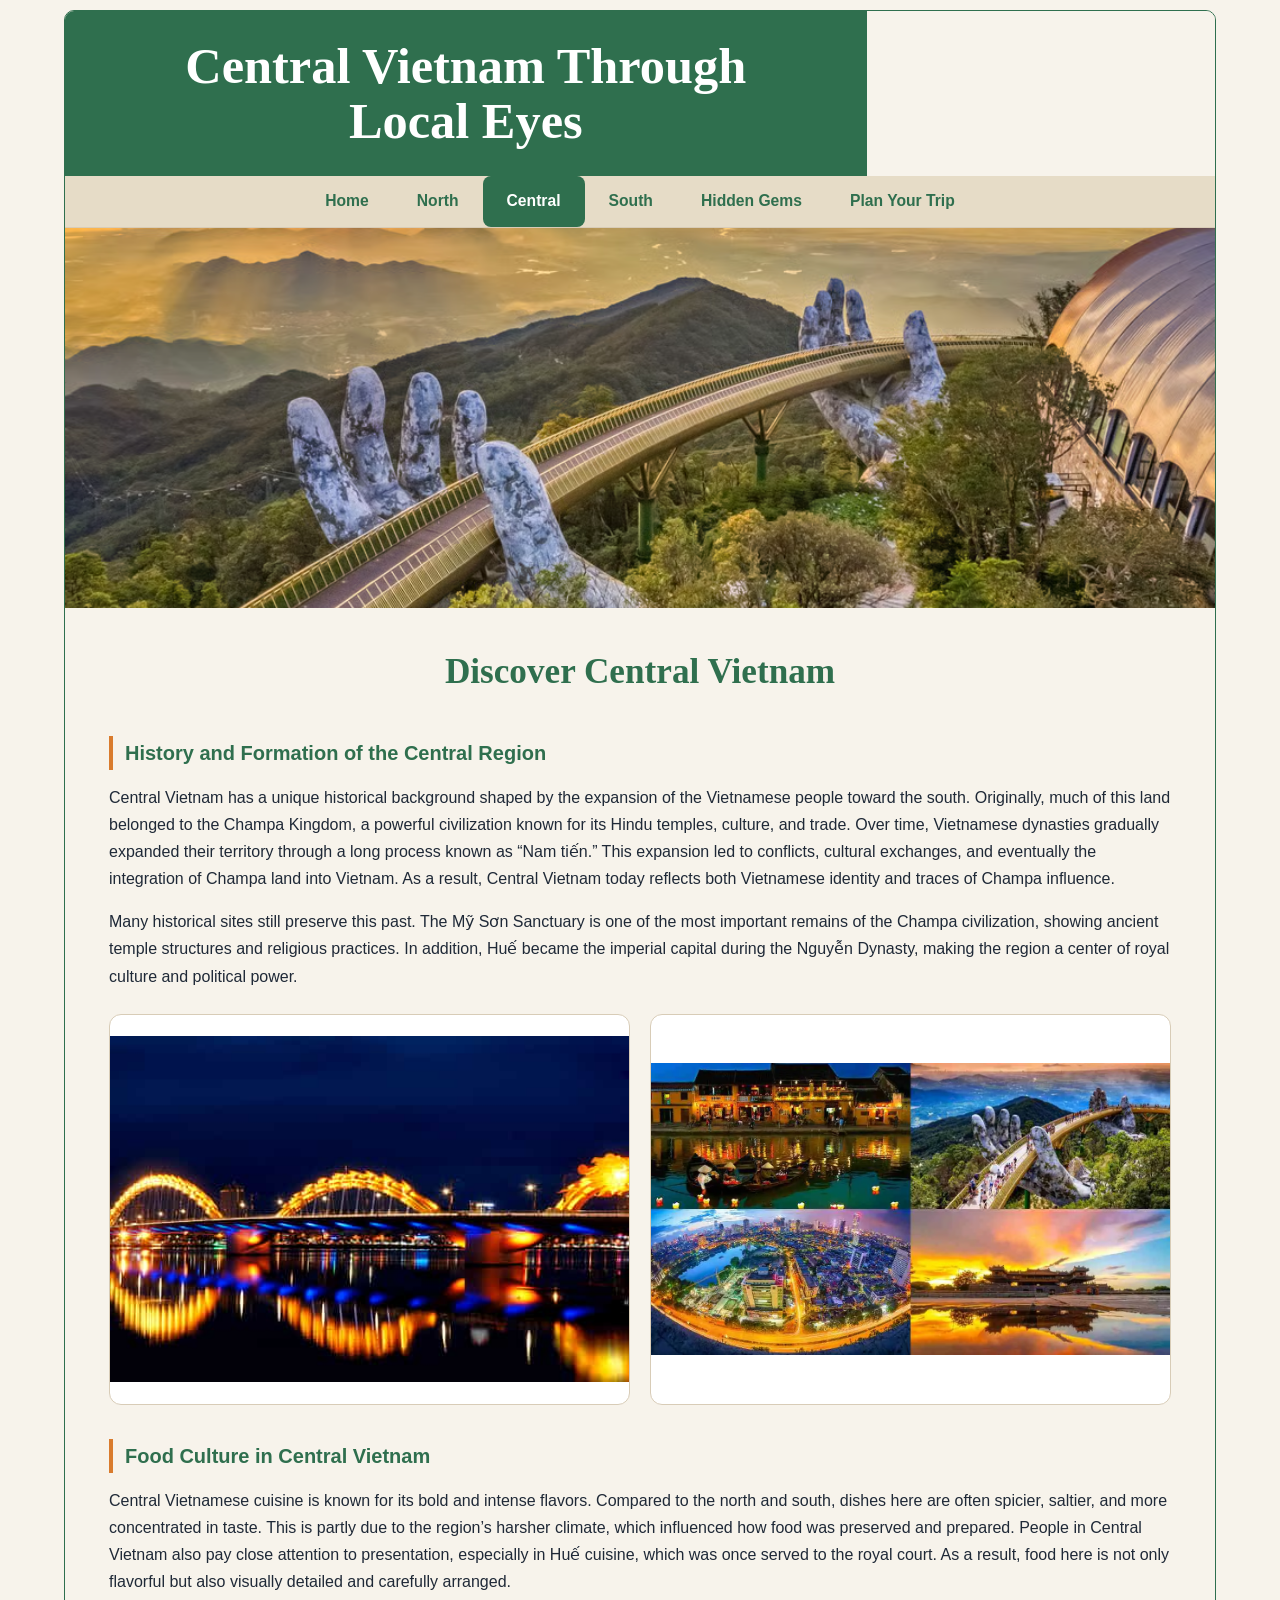
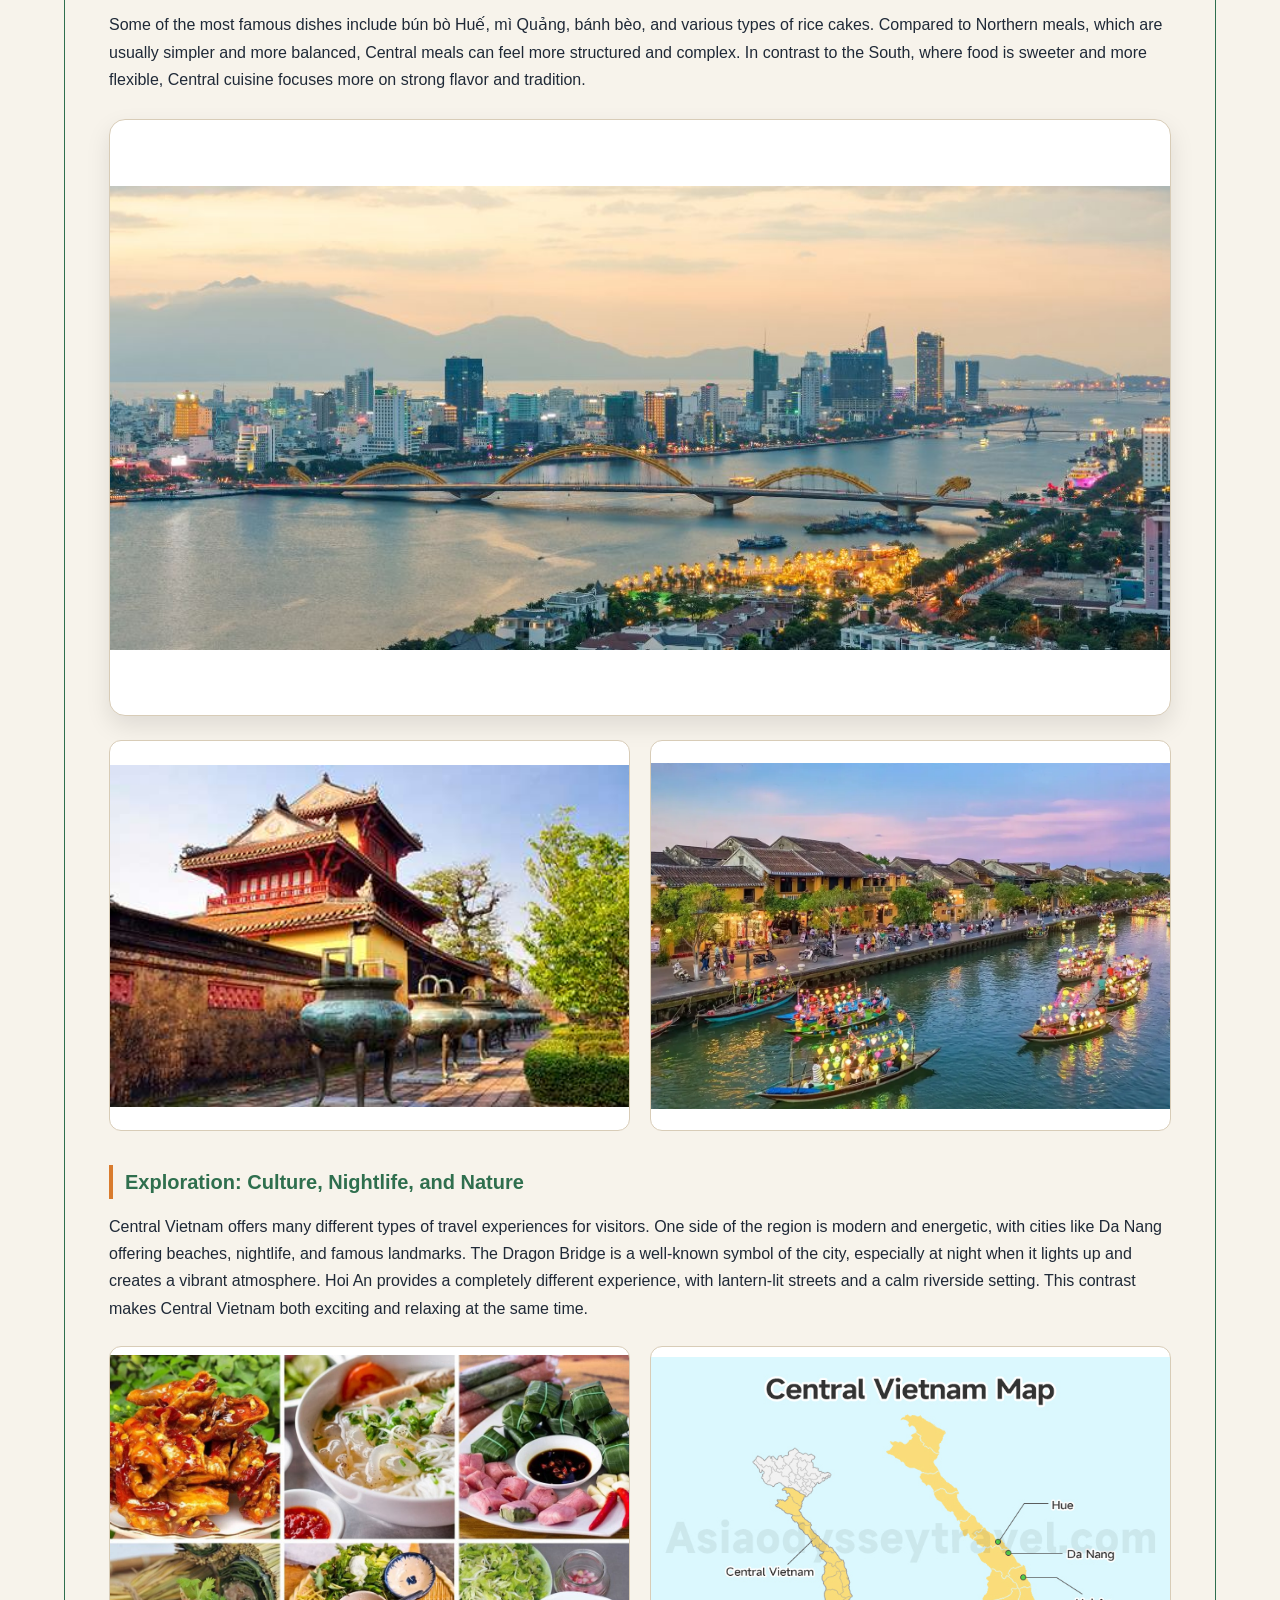
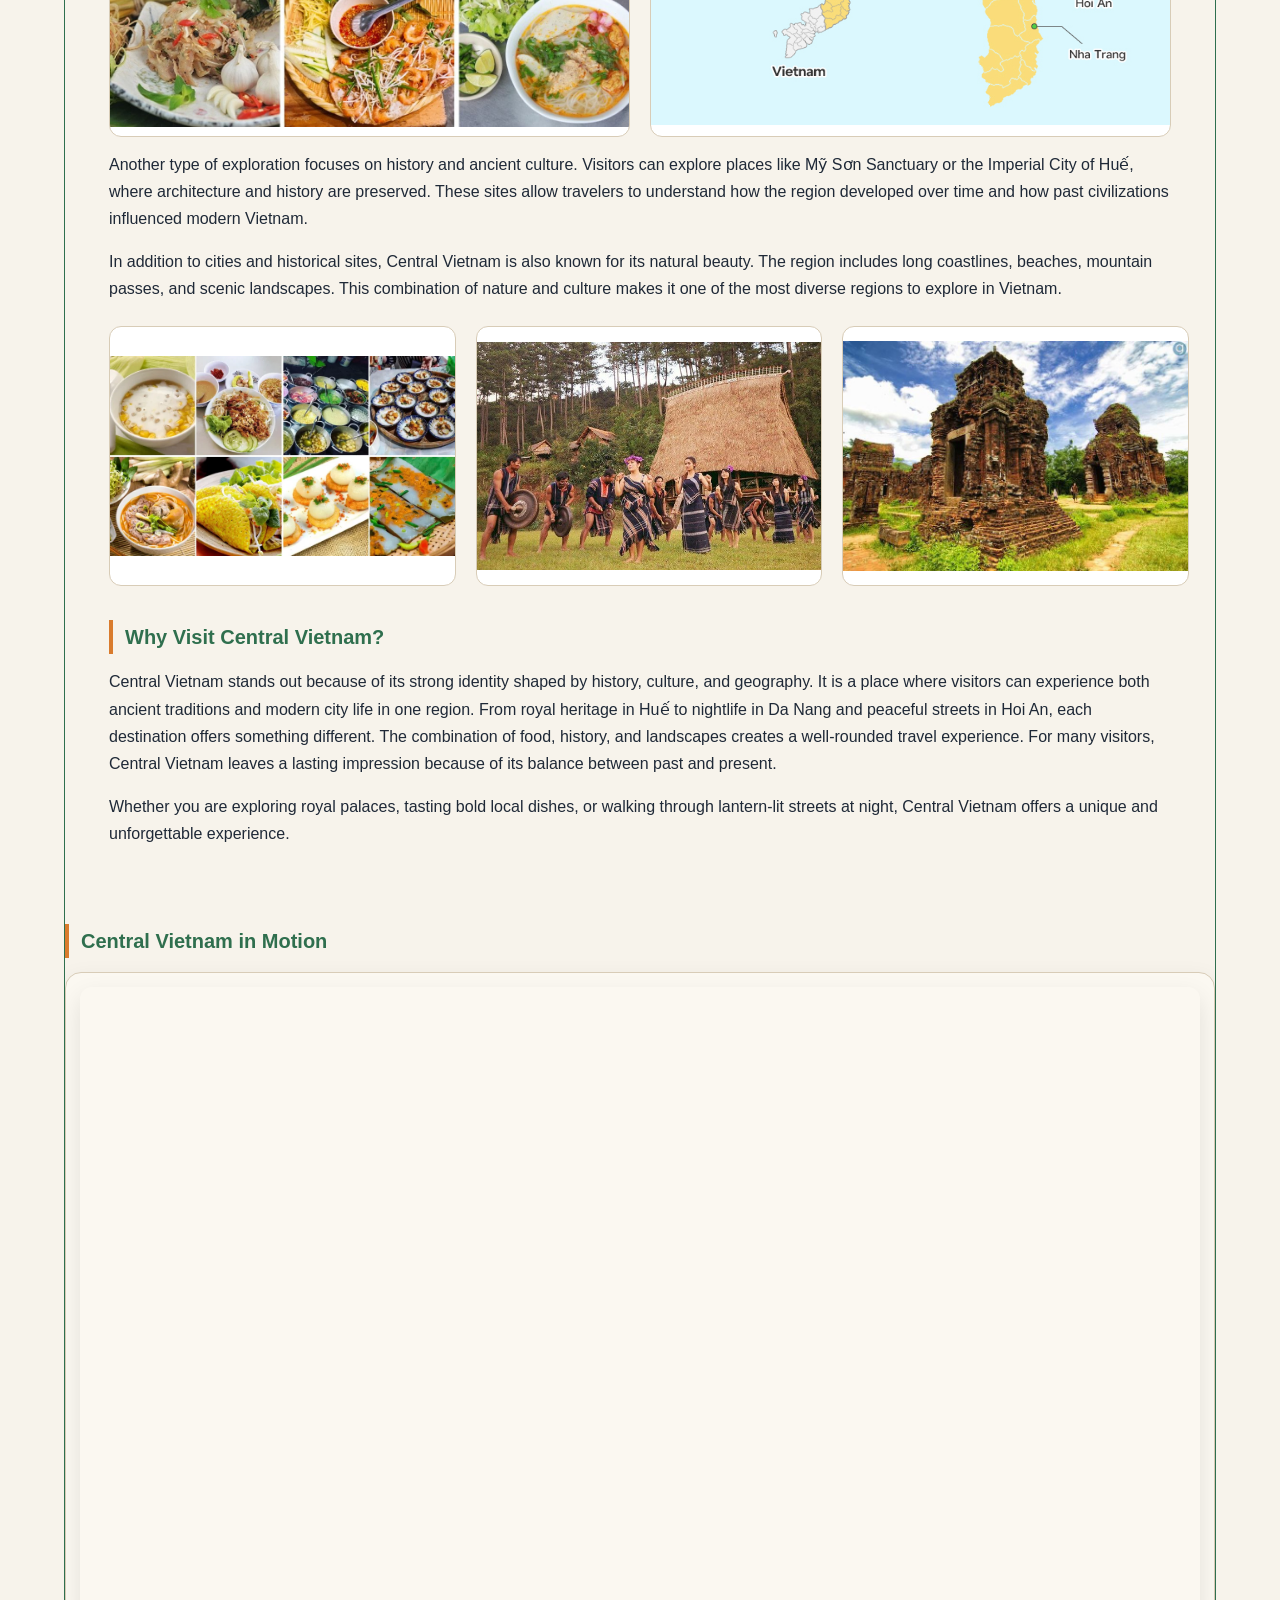
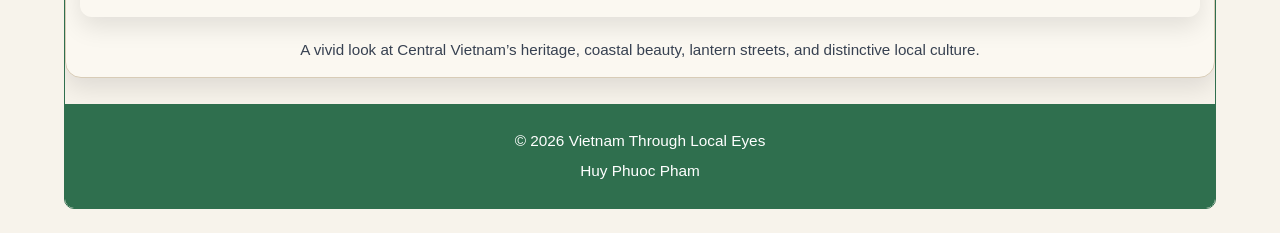
==== central.html @ 47582c26 "Update header title to 'Central Vietnam Through Local Eyes'" ====
<!DOCTYPE html>
<html lang="en">
<head>
  <meta charset="UTF-8">
  <meta name="viewport" content="width=device-width, initial-scale=1.0">
  <title>Central Vietnam | Vietnam Through Local Eyes</title>
  <link rel="stylesheet" href="style.css">
</head>

<body>
<div id="wrapper">

<header>
  <div class="banner-text">
    <h1>Central Vietnam Through Local Eyes</h1>
  </div>
  <div class="banner-image central-banner"></div>
</header>

  <nav>
    <ul>
      <li><a href="index.html">Home</a></li>
      <li><a href="north.html">North</a></li>
      <li><a href="central.html" class="active">Central</a></li>
      <li><a href="south.html">South</a></li>
      <li><a href="hidden-gems.html">Hidden Gems</a></li>
      <li><a href="plan-trip.html">Plan Your Trip</a></li>
    </ul>
  </nav>

  <main>
    <div class="hero central-hero"></div>
<section class="content">
  <h2>Discover Central Vietnam</h2>

  <!-- HISTORY -->
  <h3>History and Formation of the Central Region</h3>

  <p>
    Central Vietnam has a unique historical background shaped by the expansion of the Vietnamese people toward the south. 
    Originally, much of this land belonged to the Champa Kingdom, a powerful civilization known for its Hindu temples, culture, and trade. 
    Over time, Vietnamese dynasties gradually expanded their territory through a long process known as “Nam tiến.” 
    This expansion led to conflicts, cultural exchanges, and eventually the integration of Champa land into Vietnam. 
    As a result, Central Vietnam today reflects both Vietnamese identity and traces of Champa influence.
  </p>

  <p>
    Many historical sites still preserve this past. 
    The Mỹ Sơn Sanctuary is one of the most important remains of the Champa civilization, showing ancient temple structures and religious practices. 
    In addition, Huế became the imperial capital during the Nguyễn Dynasty, making the region a center of royal culture and political power.
  </p>

  <div class="image-grid-two">
    <div class="img-box central-temple"></div>
    <div class="img-box central-hue"></div>
  </div>

  <!-- FOOD -->
  <h3>Food Culture in Central Vietnam</h3>

  <p>
    Central Vietnamese cuisine is known for its bold and intense flavors. 
    Compared to the north and south, dishes here are often spicier, saltier, and more concentrated in taste. 
    This is partly due to the region’s harsher climate, which influenced how food was preserved and prepared. 
    People in Central Vietnam also pay close attention to presentation, especially in Huế cuisine, which was once served to the royal court. 
    As a result, food here is not only flavorful but also visually detailed and carefully arranged.
  </p>

  <p>
    Some of the most famous dishes include bún bò Huế, mì Quảng, bánh bèo, and various types of rice cakes. 
    Compared to Northern meals, which are usually simpler and more balanced, Central meals can feel more structured and complex. 
    In contrast to the South, where food is sweeter and more flexible, Central cuisine focuses more on strong flavor and tradition.
  </p>

  <div class="feature-photo">
    <div class="img-box central-food-main large-img"></div>
  </div>

  <div class="image-grid-two">
    <div class="img-box central-food2"></div>
    <div class="img-box central-food3"></div>
  </div>

  <!-- EXPLORATION -->
  <h3>Exploration: Culture, Nightlife, and Nature</h3>

  <p>
    Central Vietnam offers many different types of travel experiences for visitors. 
    One side of the region is modern and energetic, with cities like Da Nang offering beaches, nightlife, and famous landmarks. 
    The Dragon Bridge is a well-known symbol of the city, especially at night when it lights up and creates a vibrant atmosphere. 
    Hoi An provides a completely different experience, with lantern-lit streets and a calm riverside setting. 
    This contrast makes Central Vietnam both exciting and relaxing at the same time.
  </p>

  <div class="image-grid-two">
    <div class="img-box central-night"></div>
    <div class="img-box central-bridge"></div>
  </div>

  <p>
    Another type of exploration focuses on history and ancient culture. 
    Visitors can explore places like Mỹ Sơn Sanctuary or the Imperial City of Huế, where architecture and history are preserved. 
    These sites allow travelers to understand how the region developed over time and how past civilizations influenced modern Vietnam.
  </p>

  <p>
    In addition to cities and historical sites, Central Vietnam is also known for its natural beauty. 
    The region includes long coastlines, beaches, mountain passes, and scenic landscapes. 
    This combination of nature and culture makes it one of the most diverse regions to explore in Vietnam.
  </p>

  <div class="image-grid-three">
    <div class="img-box central-hoian"></div>
    <div class="img-box central-map"></div>
    <div class="img-box central-culture"></div>
  </div>

    <h3>Why Visit Central Vietnam?</h3>

  <p>
    Central Vietnam stands out because of its strong identity shaped by history, culture, and geography. 
    It is a place where visitors can experience both ancient traditions and modern city life in one region. 
    From royal heritage in Huế to nightlife in Da Nang and peaceful streets in Hoi An, each destination offers something different. 
    The combination of food, history, and landscapes creates a well-rounded travel experience. 
    For many visitors, Central Vietnam leaves a lasting impression because of its balance between past and present.
  </p>

  <p>
    Whether you are exploring royal palaces, tasting bold local dishes, or walking through lantern-lit
    streets at night, Central Vietnam offers a unique and unforgettable experience.
  </p>
</section>
<h3 class="section-title">Central Vietnam in Motion</h3>

  <div class="video-card">
    <iframe
      src="https://www.youtube.com/embed/diFhlsJZmKk?rel=0"
      title="Central Vietnam Video"
      frameborder="0"
      allow="accelerometer; autoplay; clipboard-write; encrypted-media; gyroscope; picture-in-picture"
      allowfullscreen>
    </iframe>

    <p class="video-caption">
      A vivid look at Central Vietnam’s heritage, coastal beauty, lantern streets, and distinctive local culture.
    </p>
  </div>
</section>
</section>
<footer>
  <p>&copy; 2026 Vietnam Through Local Eyes</p>
  <p>Huy Phuoc Pham</p>
</footer>
---- style.css ----
:root {
  --text: #1f2937;
  --background: #f7f3eb;
  --primary: #2f6f4e;
  --primary-dark: #24563c;
  --secondary: #e6dcc7;
  --accent: #d97b2d;
  --white: #ffffff;
  --border: #d8ccb7;
  --shadow: 0 10px 24px rgba(0, 0, 0, 0.10);
  --shadow-hover: 0 16px 30px rgba(0, 0, 0, 0.16);
  --radius: 16px;
  --radius-small: 12px;
}

/* RESET */
* {
  margin: 0;
  padding: 0;
  box-sizing: border-box;
}

/* BODY */
body {
  background-color: var(--background);
  color: var(--text);
  font-family: Arial, Helvetica, sans-serif;
  line-height: 1.7;
}

/* WRAPPER */
#wrapper {
  width: 90%;
  max-width: 1300px;
  margin: 10px auto 24px;
  background-color: var(--background);
  border: 1.5px solid var(--primary);
  border-radius: 10px;
  overflow: hidden;
}

/* HEADER */
header {
  display: grid;
  grid-template-columns: 2.3fr 1fr;
  min-height: 165px;
}

.banner-text {
  background-color: var(--primary);
  color: var(--white);
  display: flex;
  align-items: center;
  justify-content: center;
  padding: 24px 30px;
  text-align: center;
}

.banner-text h1 {
  font-family: Georgia, "Times New Roman", serif;
  font-size: 3.15rem;
  line-height: 1.08;
  font-weight: 700;
  max-width: 620px;
}

.banner-image {
  min-height: 165px;
 background-size: contain;
  background-position: center center;
  background-repeat: no-repeat;
  background-color: var(--background);
}

/* INDEX HEADER IMAGE */
header .banner-image {
  background-image: url("./Image/Nightlife.jpg");
}

/* PAGE-SPECIFIC HEADER IMAGES */
.north-banner {
  background-image: url("./Image/hanoibanner.jpg");
 background-size: contain;
   background-position: center top;
  background-repeat: no-repeat;
}

.central-banner {
  background-image: url("./Image/central13.jpg");
 background-size: contain;
  background-position: center center;
  background-repeat: no-repeat;
}

.south-banner {
  background-image: url("./Image/saigon2.jpg");
  background-size: contain;
  background-position: center center;
  background-repeat: no-repeat;
}

.plan-banner {
  background-image: url("./Image/planyoutripbanner.jpg");
  background-size: contain;
  background-position: center center;
  background-repeat: no-repeat;
}

/* NAV */
nav {
  background-color: var(--secondary);
  border-bottom: 1.5px solid var(--border);
}

nav ul {
  list-style: none;
  display: flex;
  justify-content: center;
  align-items: center;
  flex-wrap: wrap;
}

nav ul li a {
  display: block;
  padding: 12px 24px;
  text-decoration: none;
  color: var(--primary);
  font-weight: 700;
  font-size: 0.98rem;
  transition: 0.25s ease;
  border-radius: 8px;
}

nav ul li a:hover {
  color: var(--accent);
}

nav ul li a.active {
  background-color: var(--primary);
  color: var(--white);
}

/* MAIN */
main {
  background-color: var(--background);
}

/* HERO */
.hero {
  width: 100%;
  min-height: 380px;
  background-size: cover;
  background-position: center center;
  background-repeat: no-repeat;
  background-color: var(--background);
}

/* INDEX HERO */
.index-hero {
  background-image: url("./Image/RiceCrop.jpg");
}

/* PAGE HERO OVERRIDES */
.north-hero {
  background-image: url("./Image/hanoibanner.jpg");
background-size: contain;
  background-position: center;
  background-repeat: no-repeat;
}

.central-hero {
  background-image: url("./Image/central5.jpg");
}

.south-hero {
  background-image: url("./Image/saigon1.jpg");
}

.trip-hero {
  background-image: url("./Image/trippic.jpg");
  background-size: cover;
  background-position: center center;
  background-repeat: no-repeat;
}

/* CONTENT */
.content {
  padding: 34px 44px 26px;
}

.content h2 {
  text-align: center;
  color: var(--primary);
  font-family: Georgia, "Times New Roman", serif;
  font-size: 2.2rem;
  margin-bottom: 18px;
}

.content h3 {
  color: var(--primary);
  font-size: 1.25rem;
  margin-top: 34px;
  margin-bottom: 14px;
  padding-left: 12px;
  border-left: 4px solid var(--accent);
}

.content h4 {
  color: var(--primary);
  font-size: 1.15rem;
  margin-bottom: 10px;
}

.content p {
  font-size: 1rem;
  margin-bottom: 16px;
}

.intro-text {
  font-size: 1.04rem;
}

.section-title {
  color: var(--primary);
  font-size: 1.25rem;
  margin-top: 34px;
  margin-bottom: 14px;
  padding-left: 12px;
  border-left: 4px solid var(--accent);
}

/* REGION BLOCKS FOR INDEX */
.region-block {
  display: grid;
  grid-template-columns: 1.2fr 1fr;
  gap: 30px;
  margin: 36px 0;
  align-items: center;
}

.region-block.reverse {
  grid-template-columns: 1fr 1.2fr;
}

.region-block.reverse .region-text {
  order: 2;
}

.region-block.reverse .region-image {
  order: 1;
}

.region-image {
  width: 100%;
  aspect-ratio: 4 / 3;
  background-size: contain;
  background-position: center center;
  background-repeat: no-repeat;
  background-color: #ffffff;
  border: 1px solid var(--border);
  border-radius: var(--radius);
  box-shadow: var(--shadow);
  transition: box-shadow 0.35s ease;
  padding: 10px;
}

.region-image:hover {
  box-shadow: var(--shadow-hover);
}

.north-preview {
  background-image: url("./Image/North2.jpg");
}

.central-preview {
  background-image: url("./Image/central5.jpg");
}

.south-preview {
  background-image: url("./Image/Ho-Chi-Minh-City.jpg");
}

/* IMAGE LAYOUTS */
.image-grid-two,
.image-grid-three {
  display: grid;
  gap: 20px;
  margin: 24px 0 14px;
}

.image-grid-two {
  grid-template-columns: repeat(2, 1fr);
}

.image-grid-three {
  grid-template-columns: repeat(3, 1fr);
}

.feature-photo {
  margin: 26px 0 14px;
}

.photo-card {
  background-color: #fbf8f1;
  border: 1px solid var(--border);
  padding: 12px;
  border-radius: var(--radius);
  box-shadow: var(--shadow);
  transition: transform 0.35s ease, box-shadow 0.35s ease;
}

.photo-card:hover {
  transform: translateY(-4px);
  box-shadow: var(--shadow-hover);
}

.img-box {
  width: 100%;
  background-size: contain;
  background-position: center center;
  background-repeat: no-repeat;
  border: 1px solid var(--border);
  background-color: #ffffff;
  border-radius: var(--radius-small);
}

.photo-card:hover .img-box,
.feature-photo:hover .img-box {
  transform: none;
}

.image-grid-two .img-box,
.image-grid-three .img-box {
  aspect-ratio: 4 / 3;
  min-height: 260px;
}

.tall-img {
  aspect-ratio: 3 / 4;
  min-height: 420px;
}

.large-img {
  aspect-ratio: 16 / 9;
  min-height: 460px;
  width: 100%;
  display: block;
  border-radius: var(--radius);
  box-shadow: var(--shadow);
}

.feature-photo .img-box {
  border-radius: var(--radius);
  box-shadow: var(--shadow);
}

.image-caption {
  margin-top: 10px;
  font-size: 0.95rem;
  color: #374151;
}

.center-caption {
  text-align: center;
  max-width: 900px;
  margin: 10px auto 0;
}

/* IMAGE BREAKS */
.image-break {
  margin: 30px 0;
}

.image-break img {
  display: block;
  width: 100%;
  height: auto;
  border-radius: var(--radius);
  box-shadow: var(--shadow);
  border: 1px solid var(--border);
}

/* FOOTER */
footer {
  text-align: center;
  background-color: var(--primary);
  color: var(--white);
  padding: 20px 15px;
  margin-top: 26px;
}

footer p {
  margin: 4px 0;
  font-size: 0.96rem;
}

/* NORTH PAGE IMAGES */
.hanoi1 {
  background-image: url("./Image/hanoi1.jpg");
}

.hanoi2 {
  background-image: url("./Image/hanoi2.jpeg");
}

.hanoi3 {
  background-image: url("./Image/hanoi3.jpg");
}

.cityview {
  background-image: url("./Image/vietnam4.jpg");
}

.north2 {
  background-image: url("./Image/North2.jpg");
}

.north3 {
  background-image: url("./Image/north3.jpg");
}

.north4 {
  background-image: url("./Image/north4.jpg");
}

.north5 {
  background-image: url("./Image/north5.jpg");
}

.north6 {
  background-image: url("./Image/north6.jpeg");
}

.food-main {
  background-image: url("./Image/hanoifood.jpg");
}

.food2 {
  background-image: url("./Image/hanoifood2.jpg");
}

.food3 {
  background-image: url("./Image/hanoifood3.jpg");
}

.food-compare {
  background-image: url("./Image/hanoifood4.jpg");
}

/* CENTRAL PAGE IMAGES */
.central-temple {
  background-image: url("./Image/central12.jpg");
}

.central-hue {
  background-image: url("./Image/central10.jpg");
}

.central-food-main {
  background-image: url("./Image/central6.jpg");
}

.central-food2 {
  background-image: url("./Image/central7.jpg");
}

.central-food3 {
  background-image: url("./Image/central8.jpg");
}

.central-night {
  background-image: url("./Image/central1.jpg");
}

.central-bridge {
  background-image: url("./Image/central3.jpg");
}

.central-hoian {
  background-image: url("./Image/central9.jpg");
}

.central-map {
  background-image: url("./Image/central11.jpg");
}

.central-culture {
  background-image: url("./Image/central4.jpg");
}

/* SOUTH PAGE IMAGES */
.saigon-history {
  background-image: url("./Image/saigon5.jpg");
}

.saigon-growth {
  background-image: url("./Image/saigon7.jpg");
}

.saigon-growth-extra {
  background-image: url("./Image/saigon10.jpg");
}

.saigon-daily-life {
  background-image: url("./Image/saigon4.jpg");
}

.saigon-breakfast {
  background-image: url("./Image/saigonbreakfast.jpg");
}

.saigon-lunch {
  background-image: url("./Image/saigonlunch.jpg");
}

.saigon-food-noodle {
  background-image: url("./Image/saigonfood1.jpg");
}

.saigon-food-rice {
  background-image: url("./Image/saigonfood2.jpeg");
}

.saigon-food-hotpot {
  background-image: url("./Image/saigonfood4.jpeg");
}

.saigon-famous-place {
  background-image: url("./Image/saigon9.jpg");
}

.saigon-famous-place-extra {
  background-image: url("./Image/saigon8.jpg");
}

/* VIDEO SECTION */
.video-section {
  margin: 42px 0 18px;
}

.video-card {
  background-color: #fbf8f1;
  border: 1px solid var(--border);
  padding: 14px;
  border-radius: var(--radius);
  box-shadow: var(--shadow);
}

.video-card iframe {
  width: 100%;
  aspect-ratio: 16 / 9;
  border: none;
  border-radius: var(--radius-small);
  box-shadow: var(--shadow);
}

.video-caption {
  margin-top: 12px;
  font-size: 0.95rem;
  color: #374151;
  text-align: center;
}

/* PLAN YOUR TRIP FORM */
.trip-form {
  margin-top: 20px;
  background-color: #fbf8f1;
  border: 1px solid var(--border);
  border-radius: var(--radius);
  padding: 24px;
  box-shadow: var(--shadow);
}

.form-row {
  display: flex;
  flex-direction: column;
  margin-bottom: 18px;
}

.form-row label {
  font-weight: 700;
  color: var(--primary);
  margin-bottom: 8px;
}

.form-row input,
.form-row select,
.form-row textarea {
  padding: 12px 14px;
  border: 1px solid var(--border);
  border-radius: 10px;
  font-size: 1rem;
  font-family: Arial, Helvetica, sans-serif;
  background-color: #ffffff;
}

.form-row textarea {
  resize: vertical;
}

.checkbox-group {
  display: grid;
  grid-template-columns: repeat(2, minmax(140px, 1fr));
  gap: 10px 18px;
  padding: 6px 0;
}

.checkbox-group label {
  font-weight: 400;
  color: var(--text);
  margin-bottom: 0;
  display: flex;
  align-items: center;
  gap: 8px;
}

.form-row button {
  background-color: var(--primary);
  color: var(--white);
  border: none;
  padding: 12px 18px;
  border-radius: 10px;
  font-size: 1rem;
  font-weight: 700;
  cursor: pointer;
  transition: 0.25s ease;
}

.form-row button:hover {
  background-color: var(--accent);
}

/* RESPONSIVE */
@media (max-width: 1100px) {
  .content {
    padding: 30px 28px 22px;
  }

  .banner-text h1 {
    font-size: 2.7rem;
  }

  .hero {
    min-height: 330px;
  }

  .large-img {
    min-height: 360px;
  }

  .tall-img {
    min-height: 360px;
  }
}

@media (max-width: 900px) {
  header {
    grid-template-columns: 1fr;
  }

  .banner-text {
    min-height: 140px;
    padding: 24px 18px;
  }

  .banner-image {
    min-height: 190px;
  }

  .image-grid-two,
  .image-grid-three,
  .region-block,
  .region-block.reverse {
    grid-template-columns: 1fr;
  }

  .region-block.reverse .region-text,
  .region-block.reverse .region-image {
    order: unset;
  }

  .hero {
    min-height: 280px;
  }

  .content h2 {
    font-size: 1.9rem;
  }

  .image-grid-two .img-box,
  .image-grid-three .img-box {
    min-height: 240px;
  }
}

@media (max-width: 700px) {
  #wrapper {
    width: 95%;
  }

  .checkbox-group {
    grid-template-columns: 1fr;
  }

  .banner-text h1 {
    font-size: 2.15rem;
  }

  nav ul li a {
    padding: 11px 14px;
    font-size: 0.93rem;
  }

  .content {
    padding: 24px 18px 18px;
  }

  .content h3 {
    font-size: 1.1rem;
  }

  .hero {
    min-height: 220px;
  }

  .image-grid-two .img-box,
  .image-grid-three .img-box {
    aspect-ratio: 4 / 3;
    min-height: 210px;
  }

  .tall-img {
    aspect-ratio: 3 / 4;
    min-height: 280px;
  }

  .large-img {
    min-height: 260px;
  }

  .region-image {
    aspect-ratio: 4 / 3;
    min-height: 220px;
  }
}
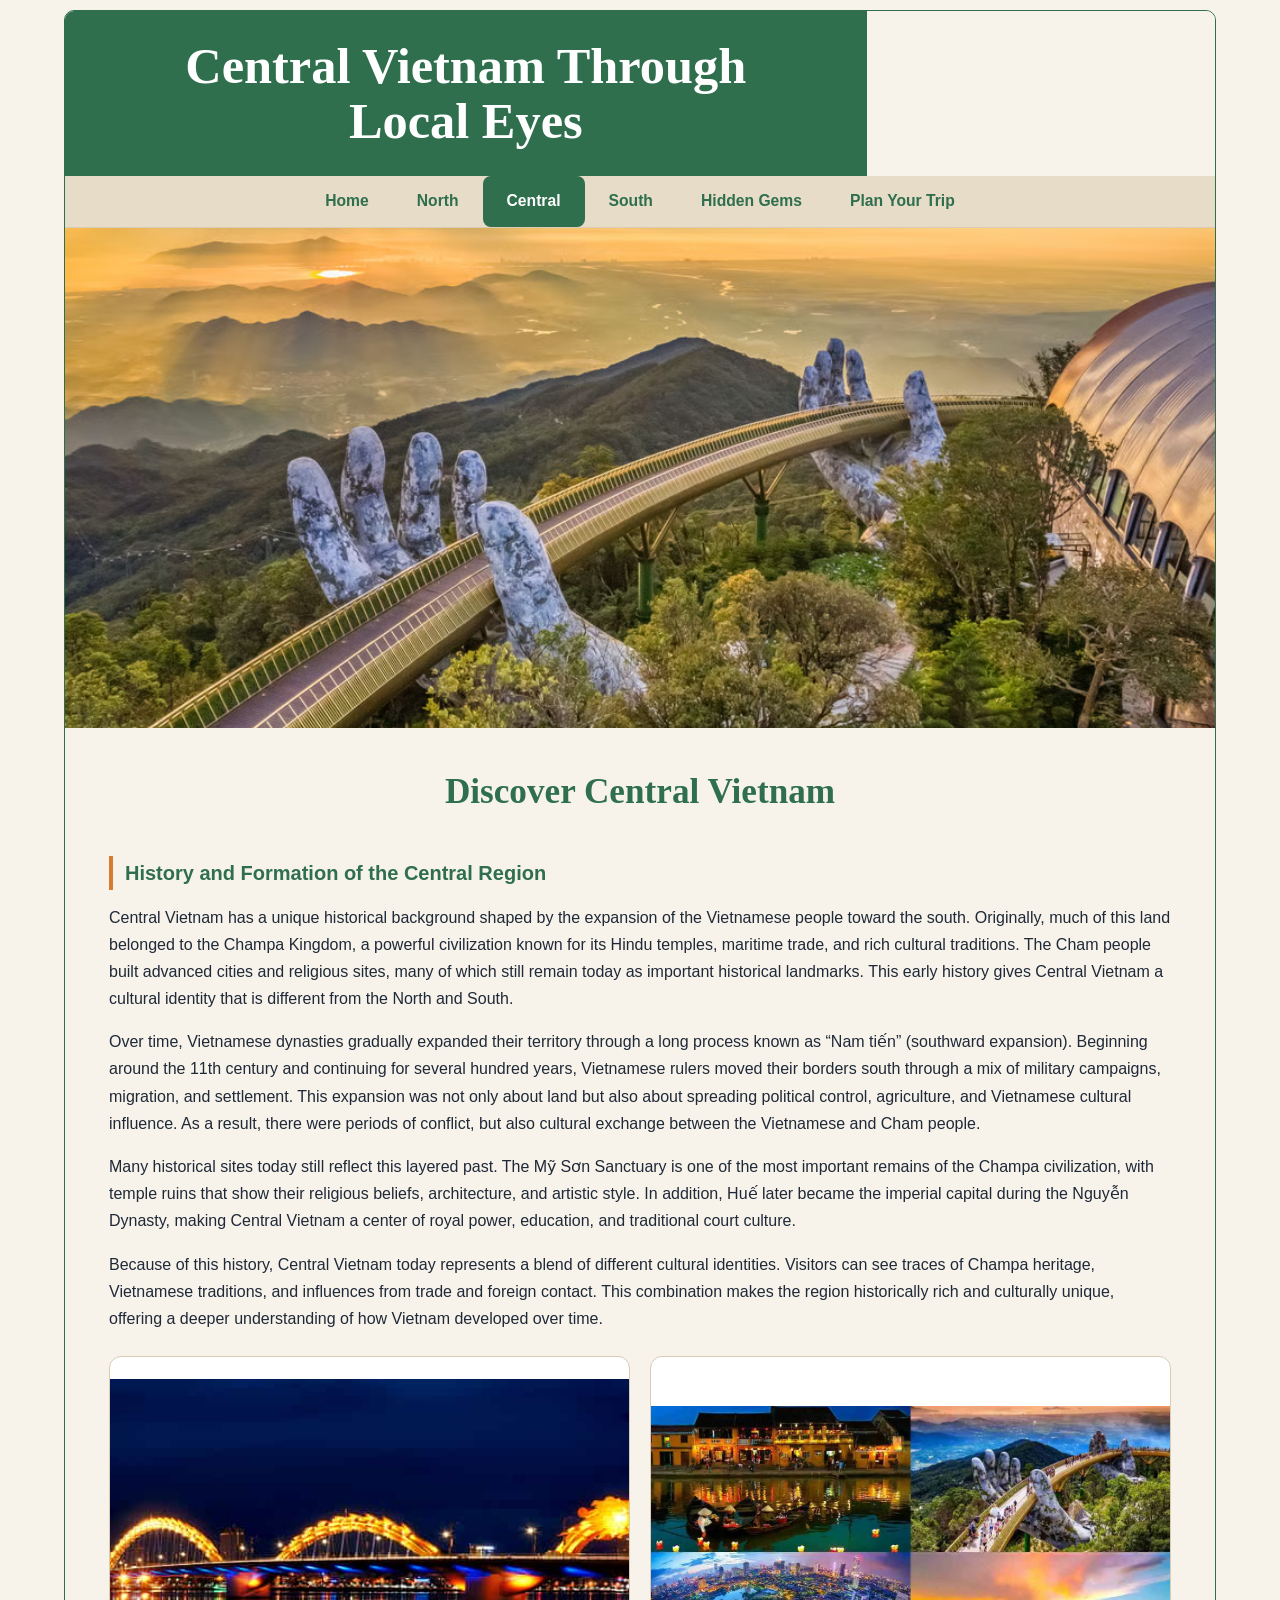
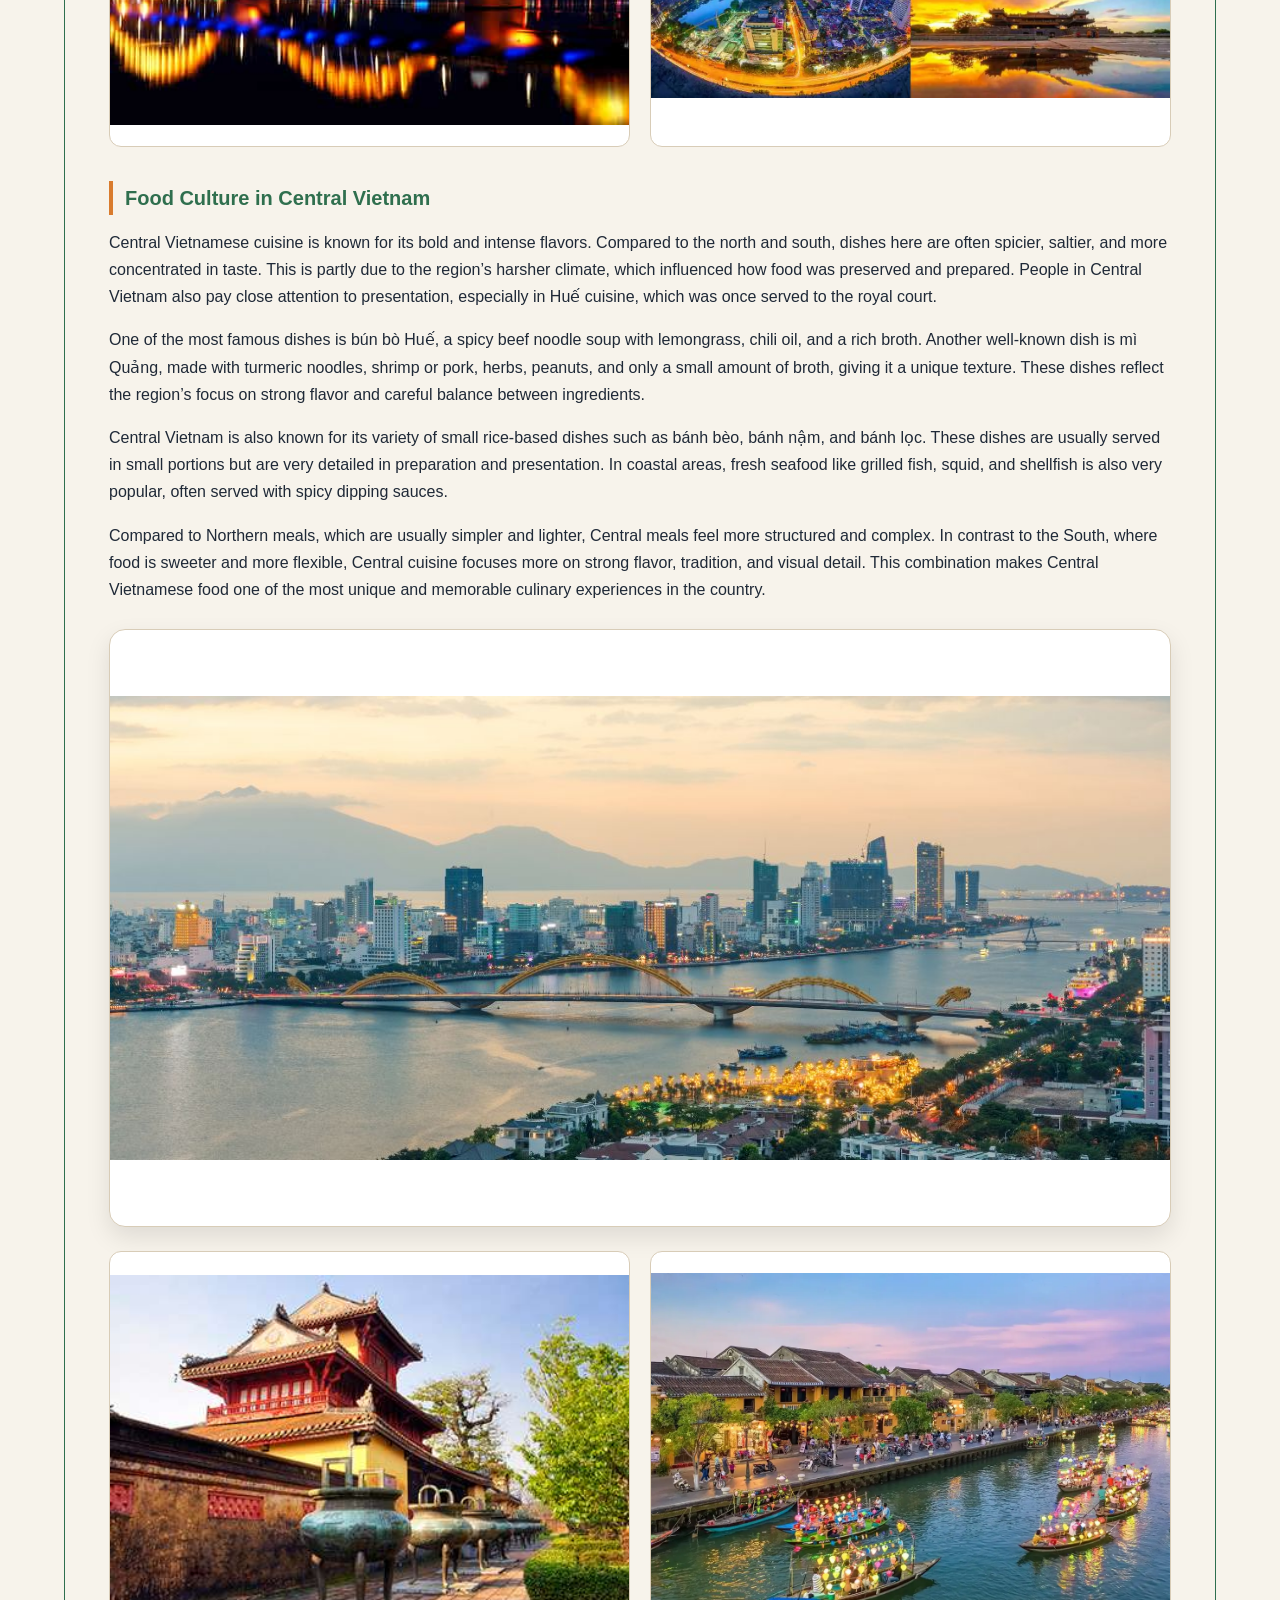
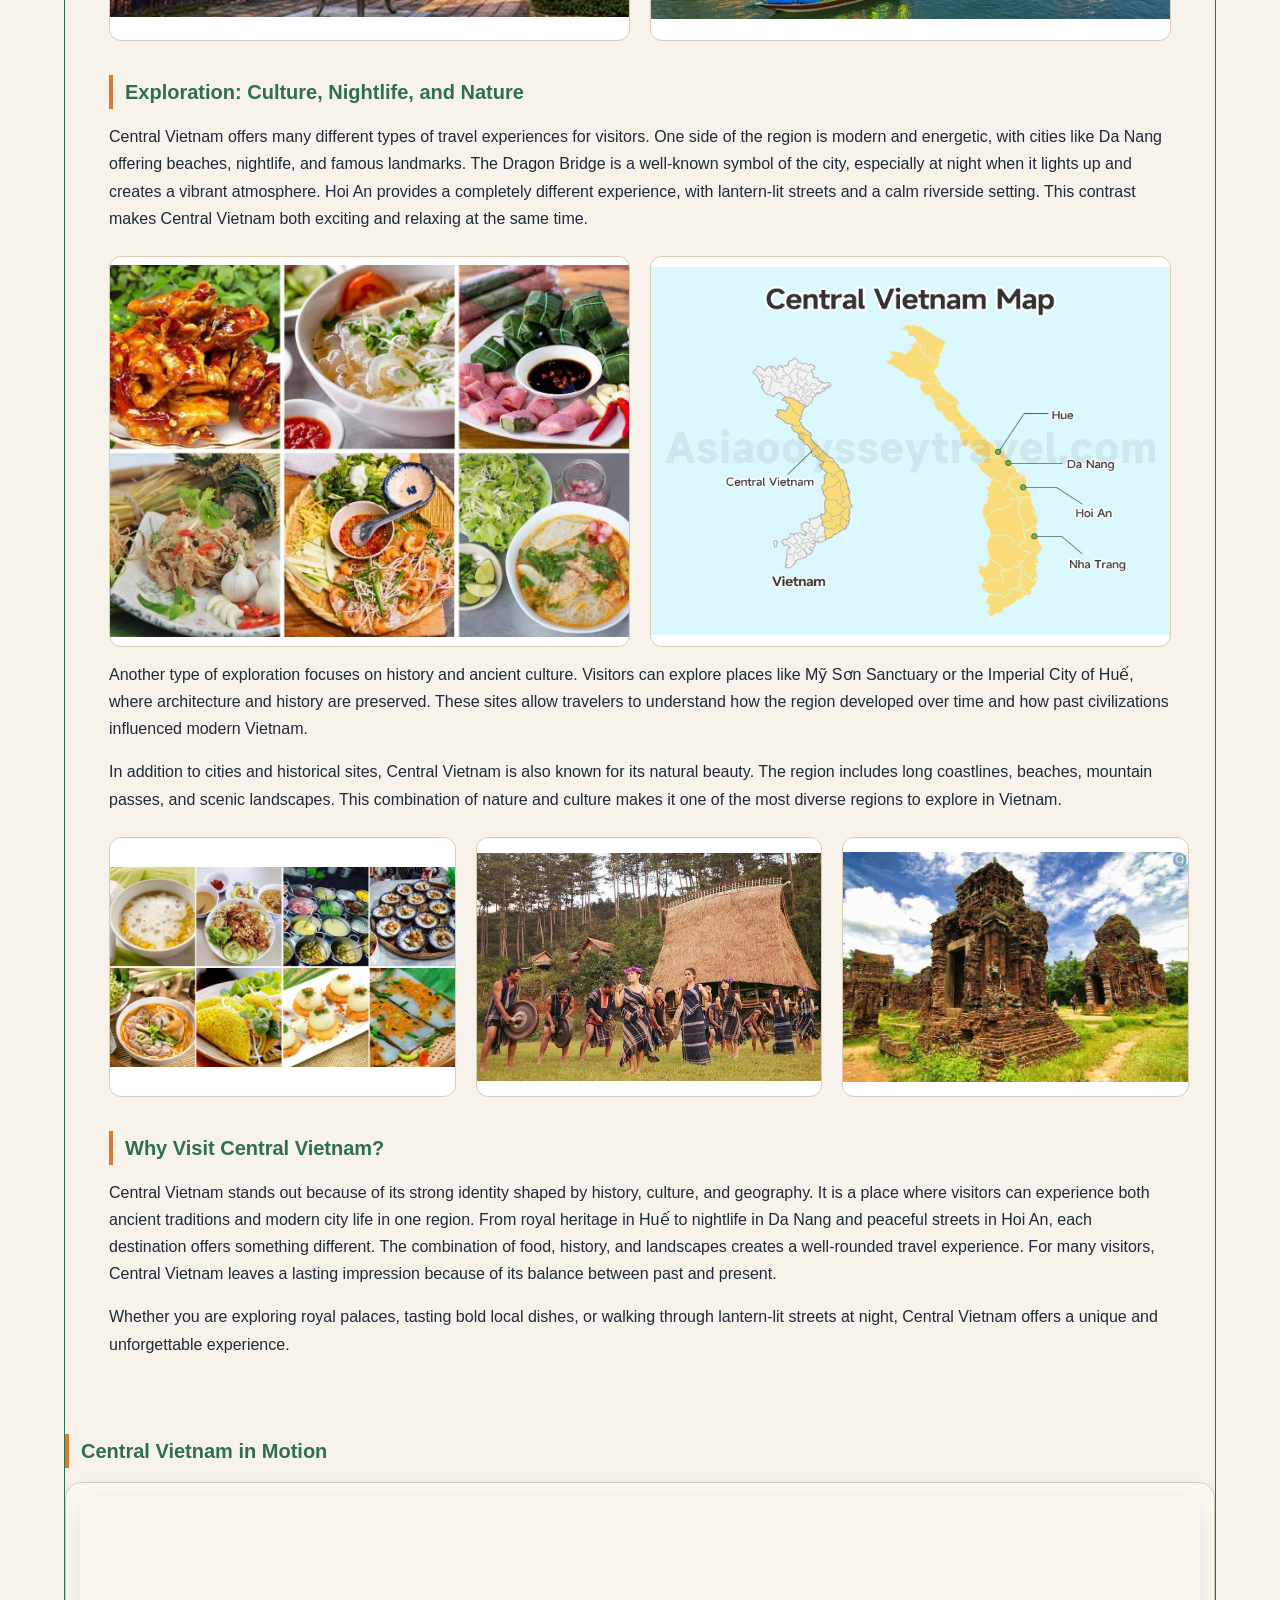
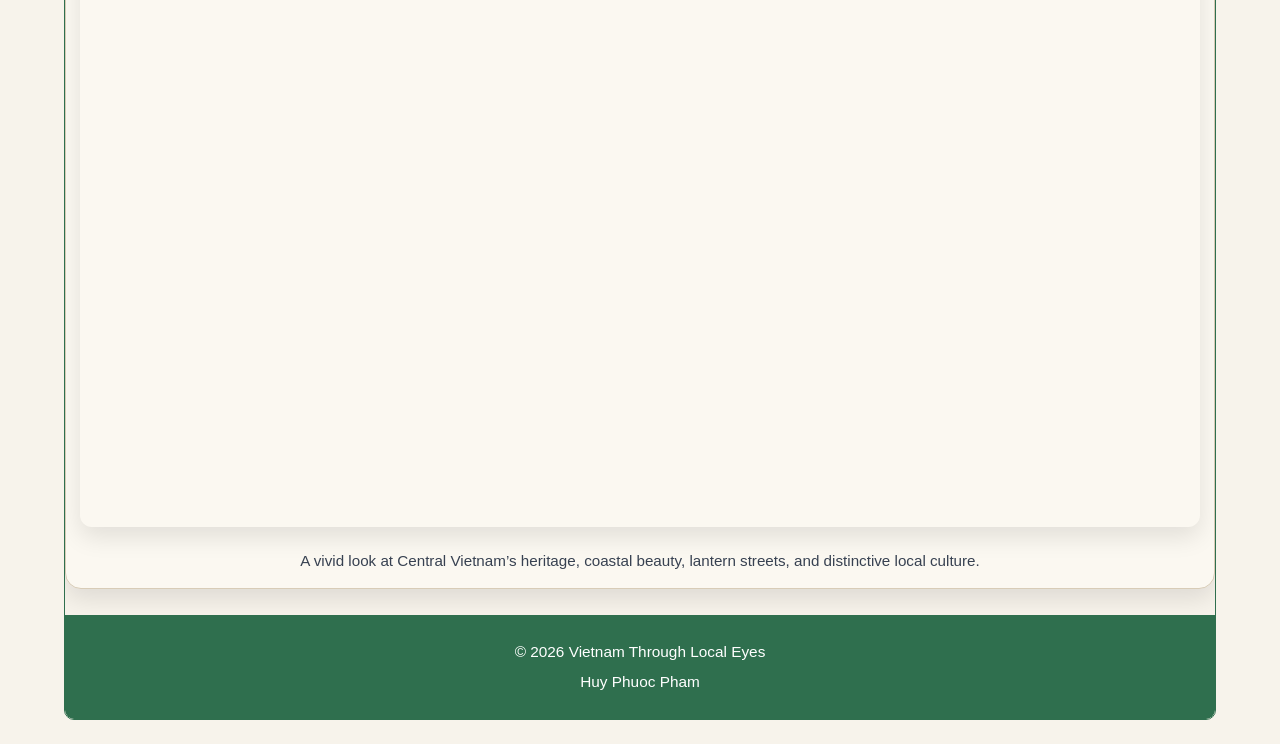
==== commit 8c8ea850: "Update central.html" ====
--- a/central.html
+++ b/central.html
@@ -34,21 +34,33 @@
   <h2>Discover Central Vietnam</h2>
 
   <!-- HISTORY -->
-  <h3>History and Formation of the Central Region</h3>
+ <h3>History and Formation of the Central Region</h3>
 
-  <p>
-    Central Vietnam has a unique historical background shaped by the expansion of the Vietnamese people toward the south. 
-    Originally, much of this land belonged to the Champa Kingdom, a powerful civilization known for its Hindu temples, culture, and trade. 
-    Over time, Vietnamese dynasties gradually expanded their territory through a long process known as “Nam tiến.” 
-    This expansion led to conflicts, cultural exchanges, and eventually the integration of Champa land into Vietnam. 
-    As a result, Central Vietnam today reflects both Vietnamese identity and traces of Champa influence.
-  </p>
+<p>
+  Central Vietnam has a unique historical background shaped by the expansion of the Vietnamese people toward the south. 
+  Originally, much of this land belonged to the Champa Kingdom, a powerful civilization known for its Hindu temples, maritime trade, and rich cultural traditions. 
+  The Cham people built advanced cities and religious sites, many of which still remain today as important historical landmarks. 
+  This early history gives Central Vietnam a cultural identity that is different from the North and South.
+</p>
 
-  <p>
-    Many historical sites still preserve this past. 
-    The Mỹ Sơn Sanctuary is one of the most important remains of the Champa civilization, showing ancient temple structures and religious practices. 
-    In addition, Huế became the imperial capital during the Nguyễn Dynasty, making the region a center of royal culture and political power.
-  </p>
+<p>
+  Over time, Vietnamese dynasties gradually expanded their territory through a long process known as “Nam tiến” (southward expansion). 
+  Beginning around the 11th century and continuing for several hundred years, Vietnamese rulers moved their borders south through a mix of military campaigns, migration, and settlement. 
+  This expansion was not only about land but also about spreading political control, agriculture, and Vietnamese cultural influence. 
+  As a result, there were periods of conflict, but also cultural exchange between the Vietnamese and Cham people.
+</p>
+
+<p>
+  Many historical sites today still reflect this layered past. 
+  The Mỹ Sơn Sanctuary is one of the most important remains of the Champa civilization, with temple ruins that show their religious beliefs, architecture, and artistic style. 
+  In addition, Huế later became the imperial capital during the Nguyễn Dynasty, making Central Vietnam a center of royal power, education, and traditional court culture.
+</p>
+
+<p>
+  Because of this history, Central Vietnam today represents a blend of different cultural identities. 
+  Visitors can see traces of Champa heritage, Vietnamese traditions, and influences from trade and foreign contact. 
+  This combination makes the region historically rich and culturally unique, offering a deeper understanding of how Vietnam developed over time.
+</p>
 
   <div class="image-grid-two">
     <div class="img-box central-temple"></div>
@@ -56,21 +68,32 @@
   </div>
 
   <!-- FOOD -->
-  <h3>Food Culture in Central Vietnam</h3>
+ <h3>Food Culture in Central Vietnam</h3>
 
-  <p>
-    Central Vietnamese cuisine is known for its bold and intense flavors. 
-    Compared to the north and south, dishes here are often spicier, saltier, and more concentrated in taste. 
-    This is partly due to the region’s harsher climate, which influenced how food was preserved and prepared. 
-    People in Central Vietnam also pay close attention to presentation, especially in Huế cuisine, which was once served to the royal court. 
-    As a result, food here is not only flavorful but also visually detailed and carefully arranged.
-  </p>
+<p>
+  Central Vietnamese cuisine is known for its bold and intense flavors. 
+  Compared to the north and south, dishes here are often spicier, saltier, and more concentrated in taste. 
+  This is partly due to the region’s harsher climate, which influenced how food was preserved and prepared. 
+  People in Central Vietnam also pay close attention to presentation, especially in Huế cuisine, which was once served to the royal court.
+</p>
 
-  <p>
-    Some of the most famous dishes include bún bò Huế, mì Quảng, bánh bèo, and various types of rice cakes. 
-    Compared to Northern meals, which are usually simpler and more balanced, Central meals can feel more structured and complex. 
-    In contrast to the South, where food is sweeter and more flexible, Central cuisine focuses more on strong flavor and tradition.
-  </p>
+<p>
+  One of the most famous dishes is bún bò Huế, a spicy beef noodle soup with lemongrass, chili oil, and a rich broth. 
+  Another well-known dish is mì Quảng, made with turmeric noodles, shrimp or pork, herbs, peanuts, and only a small amount of broth, giving it a unique texture. 
+  These dishes reflect the region’s focus on strong flavor and careful balance between ingredients.
+</p>
+
+<p>
+  Central Vietnam is also known for its variety of small rice-based dishes such as bánh bèo, bánh nậm, and bánh lọc. 
+  These dishes are usually served in small portions but are very detailed in preparation and presentation. 
+  In coastal areas, fresh seafood like grilled fish, squid, and shellfish is also very popular, often served with spicy dipping sauces.
+</p>
+
+<p>
+  Compared to Northern meals, which are usually simpler and lighter, Central meals feel more structured and complex. 
+  In contrast to the South, where food is sweeter and more flexible, Central cuisine focuses more on strong flavor, tradition, and visual detail. 
+  This combination makes Central Vietnamese food one of the most unique and memorable culinary experiences in the country.
+</p>
 
   <div class="feature-photo">
     <div class="img-box central-food-main large-img"></div>
--- a/style.css
+++ b/style.css
@@ -27,7 +27,17 @@
   font-family: Arial, Helvetica, sans-serif;
   line-height: 1.7;
 }
-
+body {
+    font-size: 18px;
+}
+
+.panel p {
+    font-size: 17px;
+}
+
+h2 {
+    font-size: 28px;
+}
 /* WRAPPER */
 #wrapper {
   width: 90%;
@@ -66,7 +76,7 @@
 
 .banner-image {
   min-height: 165px;
- background-size: contain;
+ background-size: cover ;
   background-position: center center;
   background-repeat: no-repeat;
   background-color: var(--background);
@@ -74,34 +84,38 @@
 
 /* INDEX HEADER IMAGE */
 header .banner-image {
-  background-image: url("./Image/Nightlife.jpg");
+  background-image: url("./Image/Nightlife.jpg"); 
+  background-size: cover;
+   background-position: center top;
+  background-repeat: no-repeat;
+
 }
 
 /* PAGE-SPECIFIC HEADER IMAGES */
 .north-banner {
   background-image: url("./Image/hanoibanner.jpg");
- background-size: contain;
+ background-size: cover;
    background-position: center top;
   background-repeat: no-repeat;
 }
 
 .central-banner {
   background-image: url("./Image/central13.jpg");
- background-size: contain;
+ background-size: cover;
   background-position: center center;
   background-repeat: no-repeat;
 }
 
 .south-banner {
   background-image: url("./Image/saigon2.jpg");
-  background-size: contain;
+  background-size: cover;
   background-position: center center;
   background-repeat: no-repeat;
 }
 
 .plan-banner {
   background-image: url("./Image/planyoutripbanner.jpg");
-  background-size: contain;
+  background-size: cover;
   background-position: center center;
   background-repeat: no-repeat;
 }
@@ -148,7 +162,7 @@
 /* HERO */
 .hero {
   width: 100%;
-  min-height: 380px;
+  min-height: 500px;
   background-size: cover;
   background-position: center center;
   background-repeat: no-repeat;
@@ -157,23 +171,29 @@
 
 /* INDEX HERO */
 .index-hero {
-  background-image: url("./Image/RiceCrop.jpg");
+  background-image: url("./Image/trippic.jpg");
 }
 
 /* PAGE HERO OVERRIDES */
 .north-hero {
   background-image: url("./Image/hanoibanner.jpg");
-background-size: contain;
+background-size: cover;
   background-position: center;
   background-repeat: no-repeat;
 }
 
 .central-hero {
   background-image: url("./Image/central5.jpg");
+  background-size: cover;
+  background-position: center;
+  background-repeat: no-repeat;
 }
 
 .south-hero {
   background-image: url("./Image/saigon1.jpg");
+  background-size: cover;
+  background-position: center;
+  background-repeat: no-repeat;
 }
 
 .trip-hero {
@@ -531,6 +551,322 @@
 
 .saigon-famous-place-extra {
   background-image: url("./Image/saigon8.jpg");
+}
+
+/* HIDDEN GEMS PAGE */
+/* HIDDEN GEMS PAGE DESIGN */
+.hidden-intro {
+  margin-bottom: 35px;
+}
+
+.region-hidden-section {
+  margin-top: 45px;
+}
+
+.gem-panel-grid {
+  display: grid;
+  grid-template-columns: repeat(3, 1fr);
+  gap: 22px;
+  margin-top: 25px;
+}
+
+.gem-panel {
+  min-height: 330px;
+  border-radius: 14px;
+  overflow: hidden;
+  background-size: cover;
+  background-position: center;
+  position: relative;
+  box-shadow: 0 8px 20px rgba(0, 0, 0, 0.18);
+  display: flex;
+  align-items: flex-end;
+}
+
+.gem-panel::before {
+  content: "";
+  position: absolute;
+  inset: 0;
+  background: linear-gradient(to top, rgba(0, 0, 0, 0.78), rgba(0, 0, 0, 0.15));
+}
+
+.gem-panel-text {
+  position: relative;
+  z-index: 2;
+  color: white;
+  padding: 22px;
+}
+
+.gem-tag {
+  display: inline-block;
+  background-color: var(--accent);
+  color: white;
+  padding: 5px 10px;
+  border-radius: 20px;
+  font-size: 0.78rem;
+  font-weight: bold;
+  margin-bottom: 8px;
+}
+
+.gem-panel h4 {
+  font-size: 1.35rem;
+  margin-bottom: 8px;
+  color: white;
+}
+
+.gem-panel p {
+  color: #f5f1e8;
+  font-size: 0.95rem;
+  line-height: 1.5;
+}
+.gem-panel {
+  position: relative;
+  height: 250px;
+  border-radius: 12px;
+  overflow: hidden;
+  background-size: cover;
+  background-position: center;
+  cursor: pointer;
+}
+
+/* DARK OVERLAY */
+.gem-panel::after {
+  content: "";
+  position: absolute;
+  inset: 0;
+  background: rgba(0,0,0,0.4);
+  transition: 0.3s;
+}
+
+/* TEXT CONTAINER */
+.gem-panel-text {
+  position: absolute;
+  bottom: 0;
+  padding: 15px;
+  color: white;
+  z-index: 2;
+  width: 100%;
+  transition: 0.4s;
+}
+
+/* DESCRIPTION HIDDEN */
+.gem-panel-text p {
+  opacity: 0;
+  max-height: 0;
+  overflow: hidden;
+  transition: 0.4s ease;
+}
+
+/* HOVER / CLICK EFFECT */
+.gem-panel:hover::after,
+.gem-panel:active::after {
+  background: rgba(0,0,0,0.7);
+}
+
+.gem-panel:hover .gem-panel-text,
+.gem-panel:active .gem-panel-text {
+  transform: translateY(-10px);
+}
+
+.gem-panel:hover p,
+.gem-panel:active p {
+  opacity: 1;
+  max-height: 200px;
+}
+/* NORTH HIDDEN GEM IMAGES */
+.north-gem-hanoi-hidden {
+  background-image: url("./Image/hiddengem-hanoi.jpg");
+}
+
+.north-gem-food-overview {
+  background-image: url("./Image/hiddengem-hanoifood5.jpg");
+}
+
+.north-gem-bunrieu {
+  background-image: url("./Image/hiddengem-hanoifood4.jpg");
+}
+
+.north-gem-chaca {
+  background-image: url("./Image/hiddengem-hanoifood3.jpg");
+}
+
+.north-gem-pho-local {
+  background-image: url("./Image/hiddengem-hanoifood2.jpg");
+}
+
+.north-gem-phongnha {
+  background-image: url("./Image/hiddengem-northregion1.jpg");
+}
+
+.north-gem-bangioc {
+  background-image: url("./Image/hiddengem-northregion3.jpg");
+}
+
+.north-gem-mountain-road {
+  background-image: url("./Image/hiddengem-northregion2.jpg");
+}
+
+.north-gem-babe {
+  background-image: url("./Image/hiddengem-northregion4.jpg");
+}
+
+.north-gem-cathedral-cafe {
+  background-image: url("./Image/hiddengem-hanoi3.jpg");
+}
+
+.north-gem-hidden-bar {
+  background-image: url("./Image/hiddengem-hanoi2.jpg");
+}
+
+.north-gem-village-life {
+  background-image: url("./Image/hiddengem-northregion.jpg");
+}
+/* CENTRAL HIDDEN GEM IMAGES */
+.central-gem-food-overview {
+  background-image: url("./Image/hiddemgem-centralfood.jpg");
+}
+
+.central-gem-trang-an {
+  background-image: url("./Image/hiddengem-central5.jpg");
+}
+
+.central-gem-island {
+  background-image: url("./Image/hiddengem-central4.jpg");
+}
+
+.central-gem-hue-citadel {
+  background-image: url("./Image/hiddengem-central6.jpg");
+}
+
+.central-gem-waterfall {
+  background-image: url("./Image/hiddengem-central3.jpg");
+}
+
+.central-gem-fishing-village {
+  background-image: url("./Image/hiddengem-central2.jpg");
+}
+
+.central-gem-mi-quang {
+  background-image: url("./Image/hiddemgem-centralfood5.jpg");
+}
+
+.central-gem-central-food {
+  background-image: url("./Image/hiddemgem-centralfood4.jpg");
+}
+
+.central-gem-seafood {
+  background-image: url("./Image/hiddemgem-centralfood3.jpg");
+}
+
+.central-gem-local-feast {
+  background-image: url("./Image/hiddemgem-centralfood2.jpg");
+}
+
+.central-gem-rock-coast {
+  background-image: url("./Image/hiddengem-central.jpg");
+}
+/* SOUTH HIDDEN GEMS */
+
+.south-gem-streetfood {
+  background-image: url("./Image/hiddemgem-south15.jpg");
+}
+
+.south-gem-seafood {
+  background-image: url("./Image/hiddemgem-south14.jpg");
+}
+
+.south-gem-food-variety {
+  background-image: url("./Image/hiddemgem-south16.jpg");
+}
+
+.south-gem-breakfast {
+  background-image: url("./Image/hiddemgem-south17.jpg");
+}
+
+.south-gem-dining {
+  background-image: url("./Image/hiddemgem-south13.jpg");
+}
+
+.south-gem-nightlife {
+  background-image: url("./Image/hiddemgem-south12.jpg");
+}
+
+.south-gem-bar {
+  background-image: url("./Image/hiddemgem-south10.jpg");
+}
+
+.south-gem-rooftop {
+  background-image: url("./Image/hiddemgem-south11.jpg");
+}
+
+.south-gem-phuquoc {
+  background-image: url("./Image/hiddemgem-south4.jpg");
+}
+
+.south-gem-waterfall {
+  background-image: url("./Image/hiddemgem-south5.jpg");
+}
+
+.south-gem-dalat {
+  background-image: url("./Image/hiddemgem-south7.jpg");
+}
+
+.south-gem-floating {
+  background-image: url("./Image/hiddemgem-south6.jpg");
+}
+
+.south-gem-mekong {
+  background-image: url("./Image/hiddemgem-south2.jpg");
+}
+
+.south-gem-island {
+  background-image: url("./Image/hiddemgem-south3.jpg");
+}
+
+.south-gem-coast {
+  background-image: url("./Image/hiddemgem-south.jpg");
+}
+
+.south-gem-bodega {
+  background-image: url("./Image/hiddemgem-south8.jpg");
+}
+
+.south-gem-bar2 {
+  background-image: url("./Image/hiddemgem-south9.jpg");
+}
+
+.south-gem-party {
+  background-image: url("./Image/hiddemgem-south19.jpg");
+}
+
+.south-gem-nightcity {
+  background-image: url("./Image/hiddemgem-south18.jpg");
+}
+@media (max-width: 900px) {
+  .gem-panel-grid {
+    grid-template-columns: repeat(2, 1fr);
+  }
+}
+
+@media (max-width: 600px) {
+  .gem-panel-grid {
+    grid-template-columns: 1fr;
+  }
+}
+/* RESPONSIVE */
+@media (max-width: 900px) {
+  .gem-panel-grid {
+    grid-template-columns: repeat(2, 1fr);
+  }
+}
+
+@media (max-width: 650px) {
+  .gem-panel-grid {
+    grid-template-columns: 1fr;
+  }
+
+  .gem-panel {
+    min-height: 240px;
+  }
 }
 
 /* VIDEO SECTION */
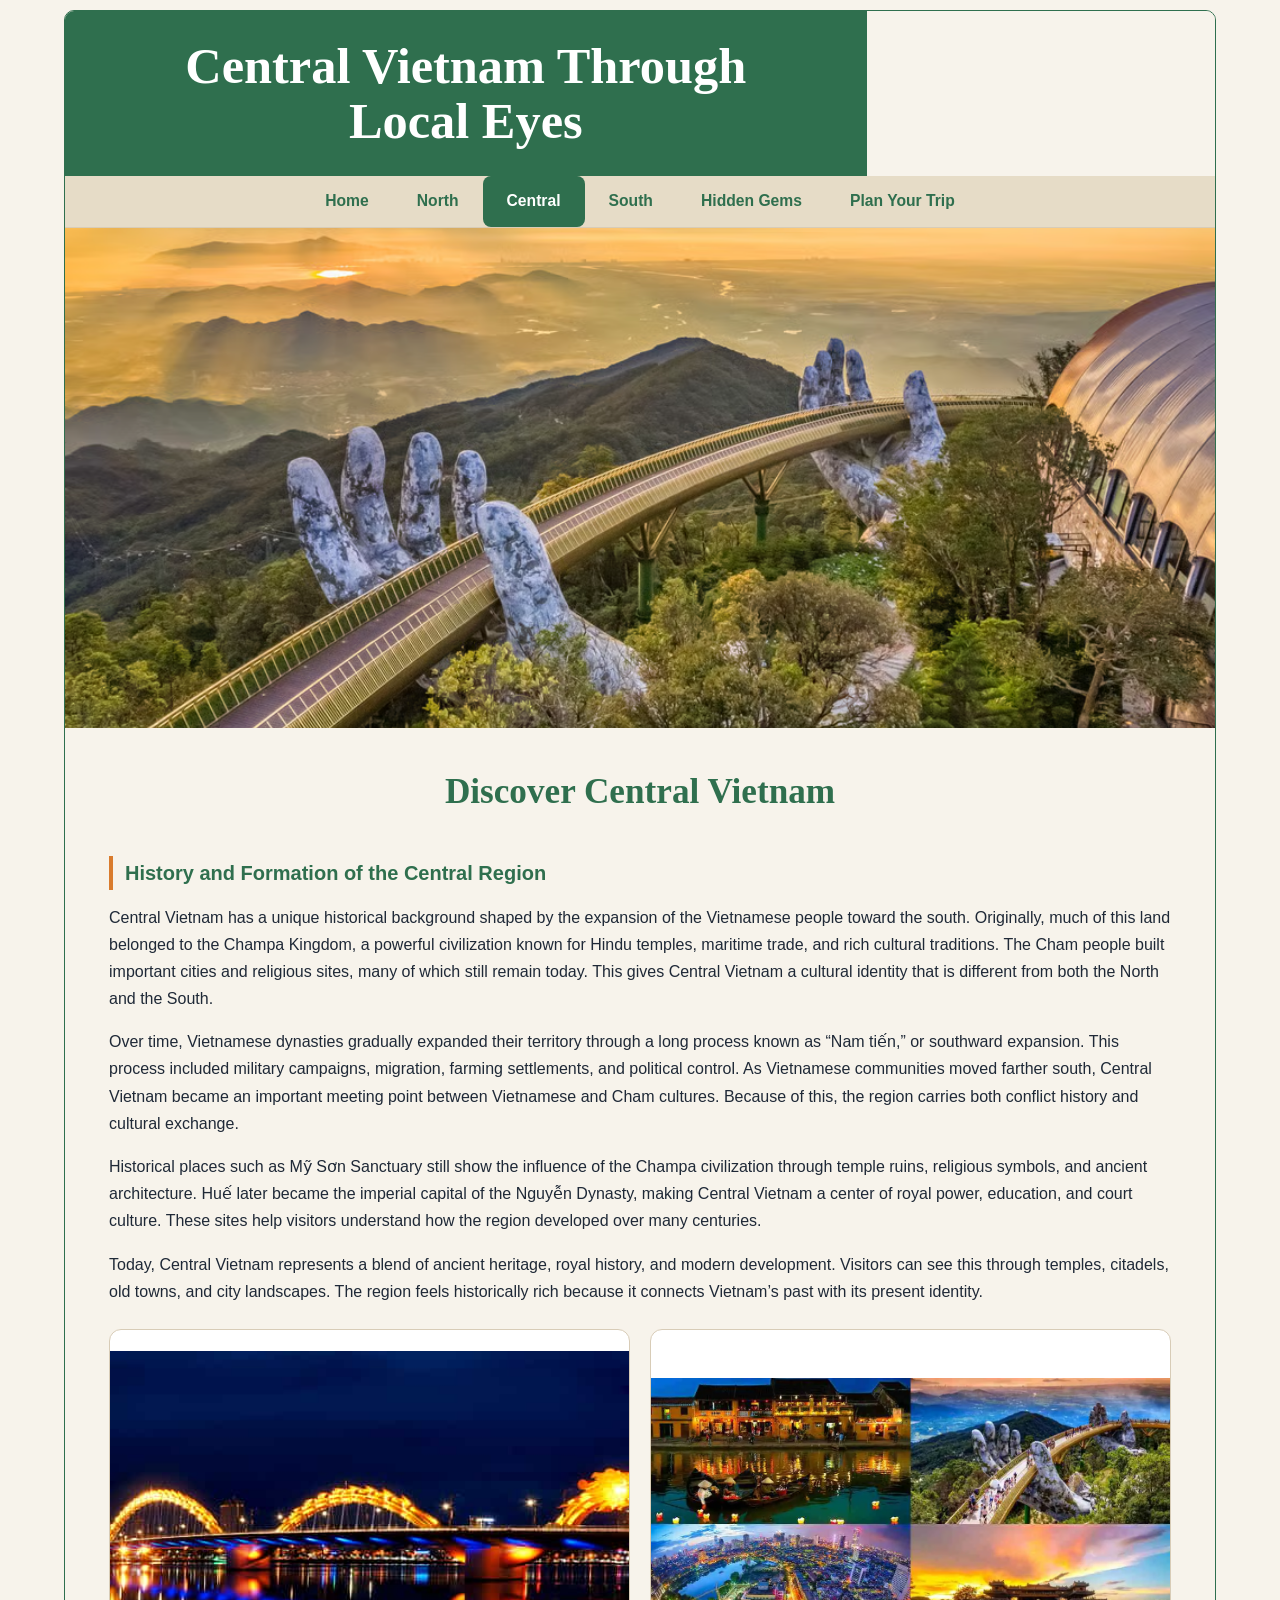
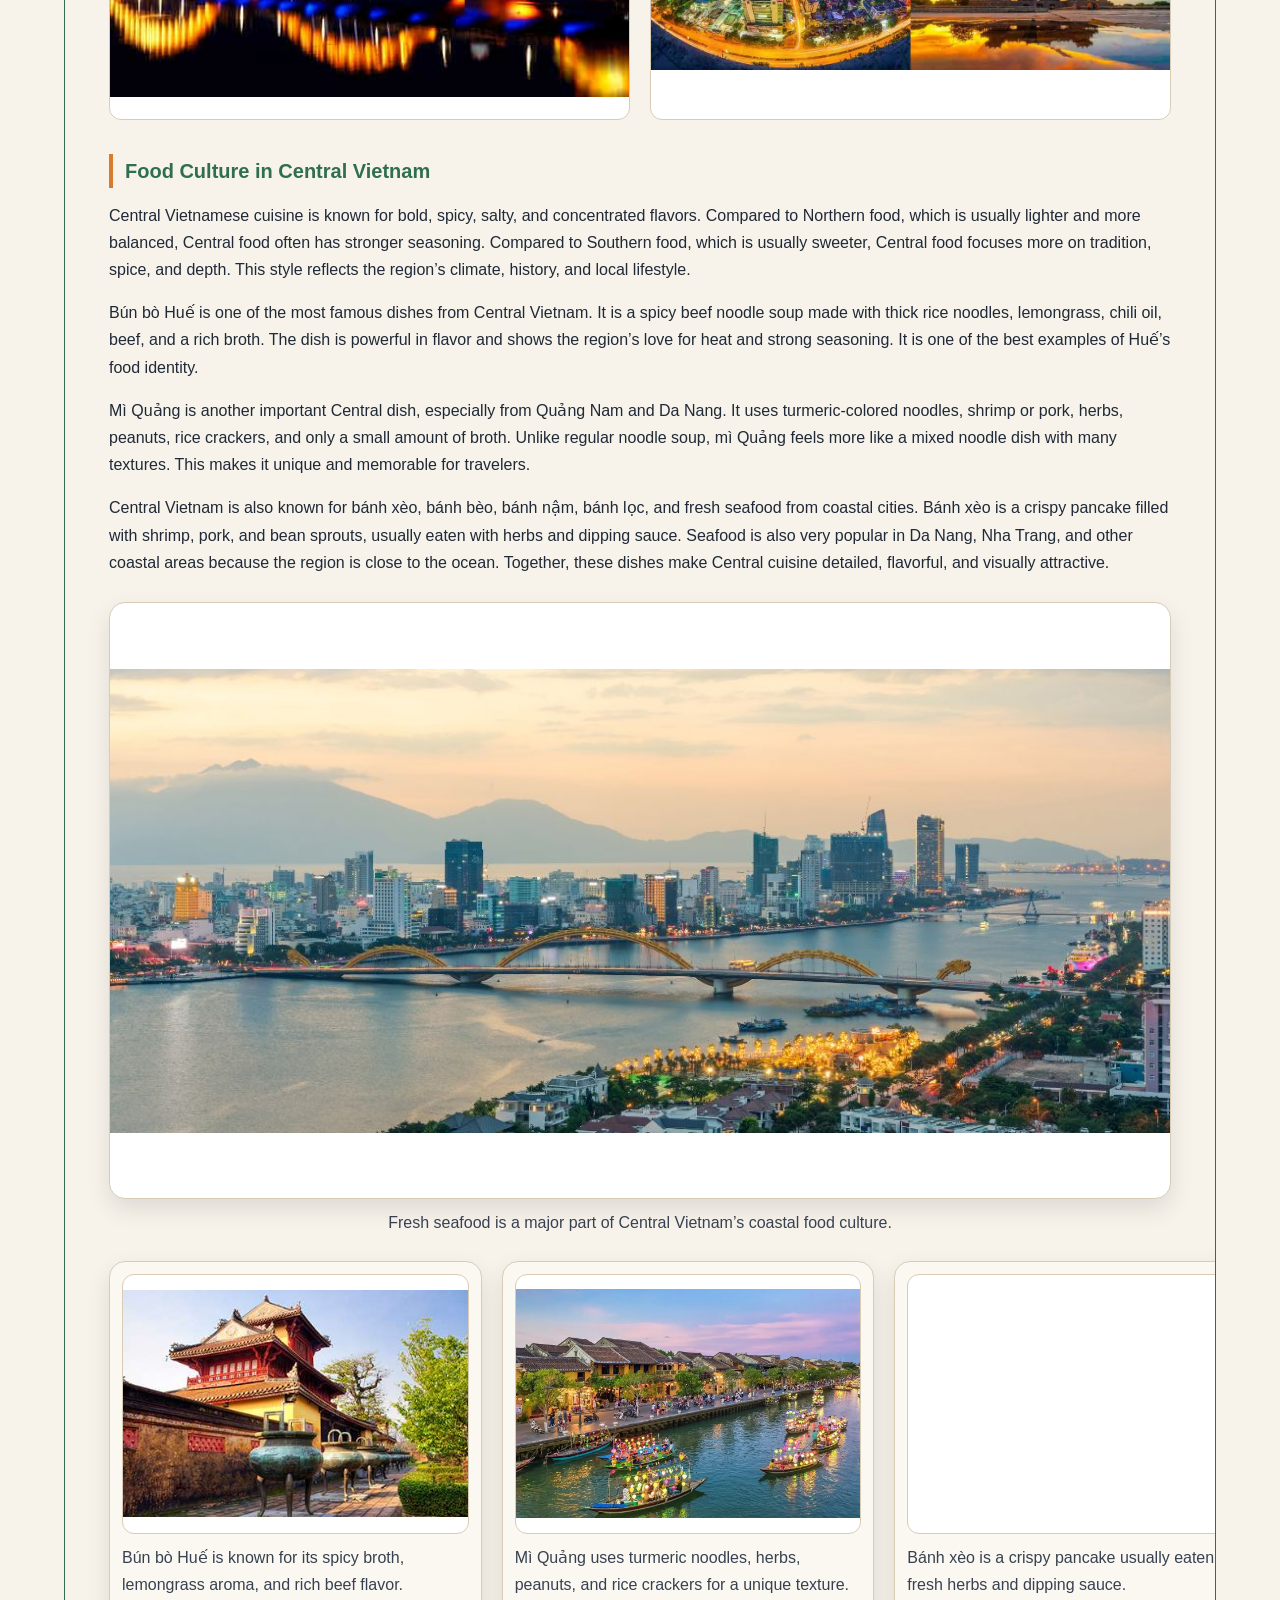
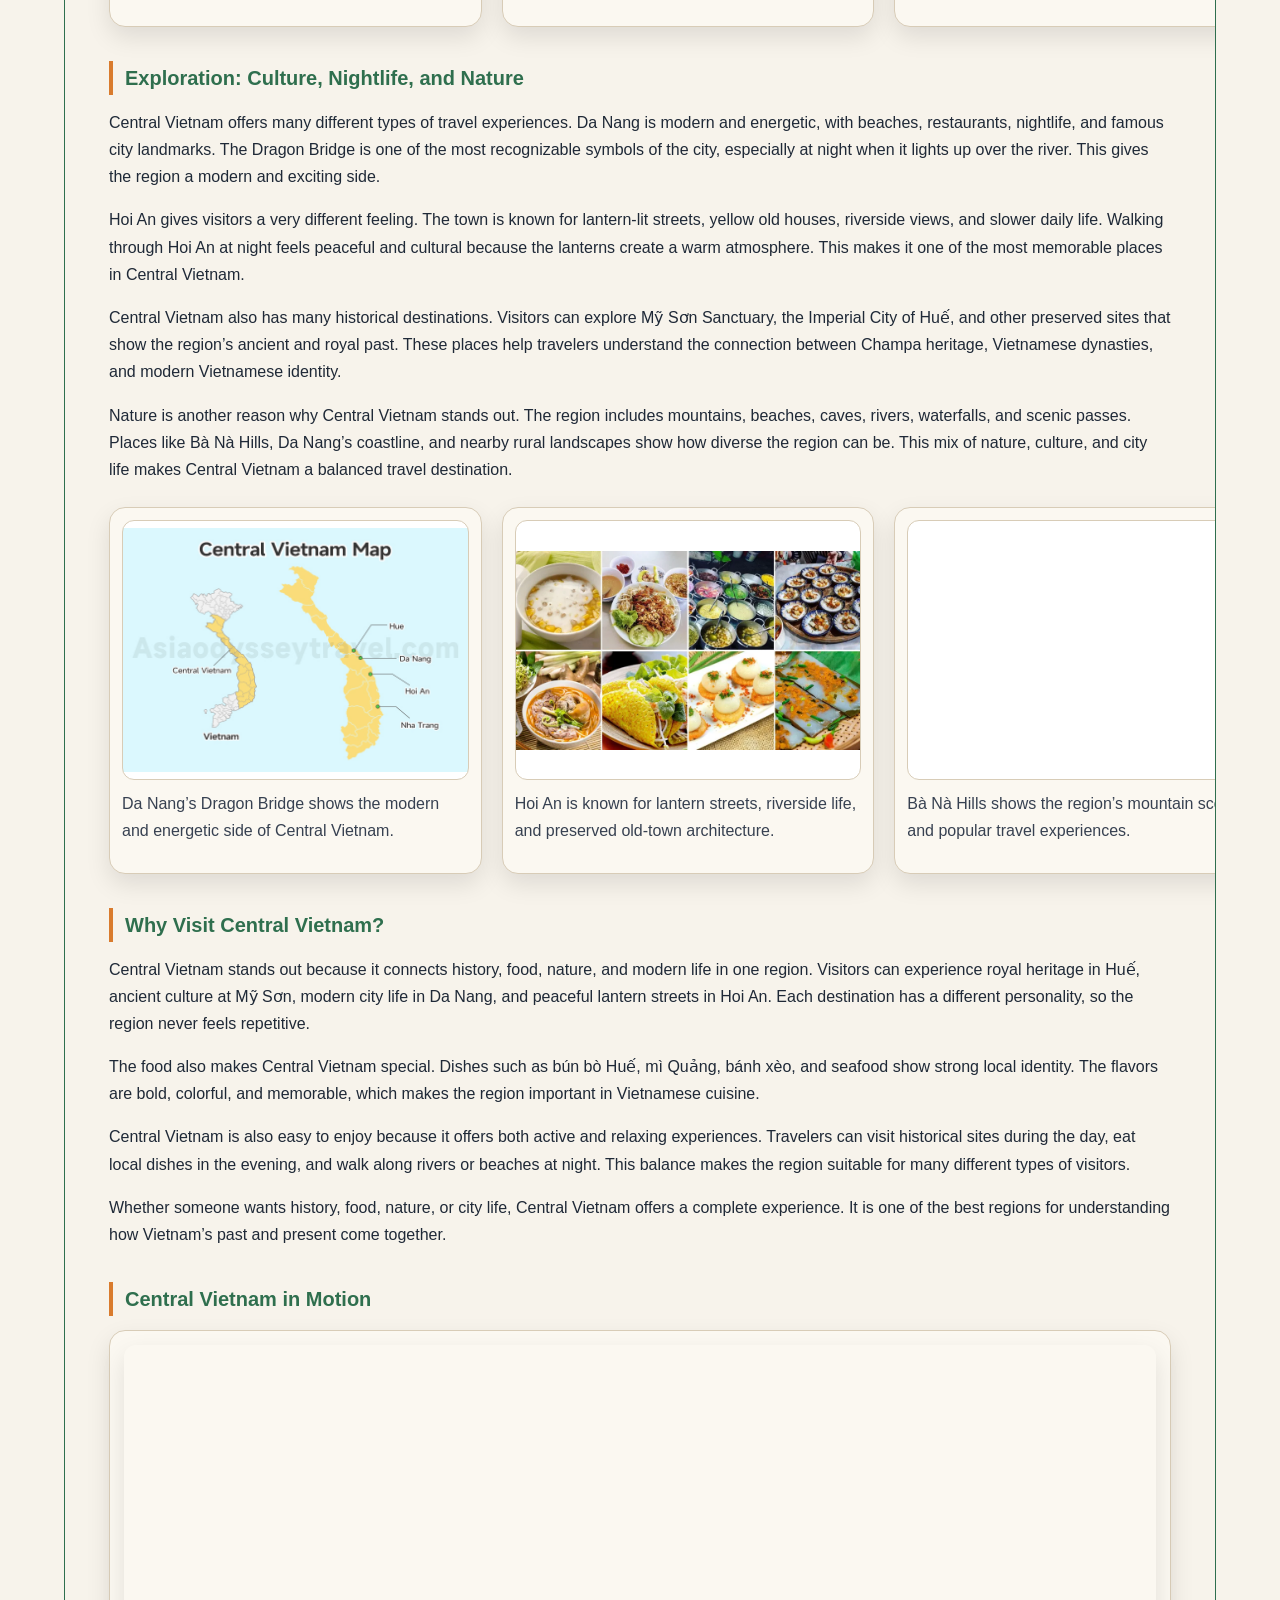
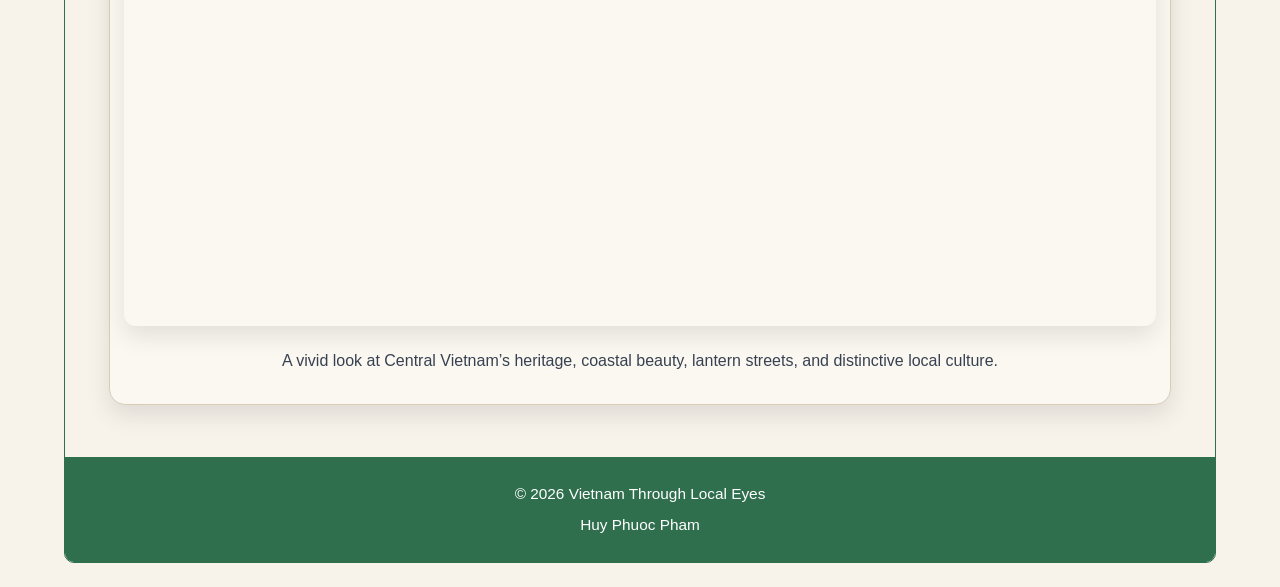
==== commit 3afb1be4: "Refactor central.html for improved structure and content" ====
--- a/central.html
+++ b/central.html
@@ -17,143 +17,182 @@
   <div class="banner-image central-banner"></div>
 </header>
 
-  <nav>
-    <ul>
-      <li><a href="index.html">Home</a></li>
-      <li><a href="north.html">North</a></li>
-      <li><a href="central.html" class="active">Central</a></li>
-      <li><a href="south.html">South</a></li>
-      <li><a href="hidden-gems.html">Hidden Gems</a></li>
-      <li><a href="plan-trip.html">Plan Your Trip</a></li>
-    </ul>
-  </nav>
-
-  <main>
-    <div class="hero central-hero"></div>
+<nav>
+  <ul>
+    <li><a href="index.html">Home</a></li>
+    <li><a href="north.html">North</a></li>
+    <li><a href="central.html" class="active">Central</a></li>
+    <li><a href="south.html">South</a></li>
+    <li><a href="hidden-gems.html">Hidden Gems</a></li>
+    <li><a href="plan-trip.html">Plan Your Trip</a></li>
+  </ul>
+</nav>
+
+<main>
+  <div class="hero central-hero"></div>
+
 <section class="content">
   <h2>Discover Central Vietnam</h2>
 
-  <!-- HISTORY -->
- <h3>History and Formation of the Central Region</h3>
-
-<p>
-  Central Vietnam has a unique historical background shaped by the expansion of the Vietnamese people toward the south. 
-  Originally, much of this land belonged to the Champa Kingdom, a powerful civilization known for its Hindu temples, maritime trade, and rich cultural traditions. 
-  The Cham people built advanced cities and religious sites, many of which still remain today as important historical landmarks. 
-  This early history gives Central Vietnam a cultural identity that is different from the North and South.
-</p>
-
-<p>
-  Over time, Vietnamese dynasties gradually expanded their territory through a long process known as “Nam tiến” (southward expansion). 
-  Beginning around the 11th century and continuing for several hundred years, Vietnamese rulers moved their borders south through a mix of military campaigns, migration, and settlement. 
-  This expansion was not only about land but also about spreading political control, agriculture, and Vietnamese cultural influence. 
-  As a result, there were periods of conflict, but also cultural exchange between the Vietnamese and Cham people.
-</p>
-
-<p>
-  Many historical sites today still reflect this layered past. 
-  The Mỹ Sơn Sanctuary is one of the most important remains of the Champa civilization, with temple ruins that show their religious beliefs, architecture, and artistic style. 
-  In addition, Huế later became the imperial capital during the Nguyễn Dynasty, making Central Vietnam a center of royal power, education, and traditional court culture.
-</p>
-
-<p>
-  Because of this history, Central Vietnam today represents a blend of different cultural identities. 
-  Visitors can see traces of Champa heritage, Vietnamese traditions, and influences from trade and foreign contact. 
-  This combination makes the region historically rich and culturally unique, offering a deeper understanding of how Vietnam developed over time.
-</p>
+  <h3>History and Formation of the Central Region</h3>
+
+  <p>
+    Central Vietnam has a unique historical background shaped by the expansion of the Vietnamese people toward the south.
+    Originally, much of this land belonged to the Champa Kingdom, a powerful civilization known for Hindu temples, maritime trade, and rich cultural traditions.
+    The Cham people built important cities and religious sites, many of which still remain today.
+    This gives Central Vietnam a cultural identity that is different from both the North and the South.
+  </p>
+
+  <p>
+    Over time, Vietnamese dynasties gradually expanded their territory through a long process known as “Nam tiến,” or southward expansion.
+    This process included military campaigns, migration, farming settlements, and political control.
+    As Vietnamese communities moved farther south, Central Vietnam became an important meeting point between Vietnamese and Cham cultures.
+    Because of this, the region carries both conflict history and cultural exchange.
+  </p>
+
+  <p>
+    Historical places such as Mỹ Sơn Sanctuary still show the influence of the Champa civilization through temple ruins, religious symbols, and ancient architecture.
+    Huế later became the imperial capital of the Nguyễn Dynasty, making Central Vietnam a center of royal power, education, and court culture.
+    These sites help visitors understand how the region developed over many centuries.
+  </p>
+
+  <p>
+    Today, Central Vietnam represents a blend of ancient heritage, royal history, and modern development.
+    Visitors can see this through temples, citadels, old towns, and city landscapes.
+    The region feels historically rich because it connects Vietnam’s past with its present identity.
+  </p>
 
   <div class="image-grid-two">
     <div class="img-box central-temple"></div>
     <div class="img-box central-hue"></div>
   </div>
 
-  <!-- FOOD -->
- <h3>Food Culture in Central Vietnam</h3>
-
-<p>
-  Central Vietnamese cuisine is known for its bold and intense flavors. 
-  Compared to the north and south, dishes here are often spicier, saltier, and more concentrated in taste. 
-  This is partly due to the region’s harsher climate, which influenced how food was preserved and prepared. 
-  People in Central Vietnam also pay close attention to presentation, especially in Huế cuisine, which was once served to the royal court.
-</p>
-
-<p>
-  One of the most famous dishes is bún bò Huế, a spicy beef noodle soup with lemongrass, chili oil, and a rich broth. 
-  Another well-known dish is mì Quảng, made with turmeric noodles, shrimp or pork, herbs, peanuts, and only a small amount of broth, giving it a unique texture. 
-  These dishes reflect the region’s focus on strong flavor and careful balance between ingredients.
-</p>
-
-<p>
-  Central Vietnam is also known for its variety of small rice-based dishes such as bánh bèo, bánh nậm, and bánh lọc. 
-  These dishes are usually served in small portions but are very detailed in preparation and presentation. 
-  In coastal areas, fresh seafood like grilled fish, squid, and shellfish is also very popular, often served with spicy dipping sauces.
-</p>
-
-<p>
-  Compared to Northern meals, which are usually simpler and lighter, Central meals feel more structured and complex. 
-  In contrast to the South, where food is sweeter and more flexible, Central cuisine focuses more on strong flavor, tradition, and visual detail. 
-  This combination makes Central Vietnamese food one of the most unique and memorable culinary experiences in the country.
-</p>
+  <h3>Food Culture in Central Vietnam</h3>
+
+  <p>
+    Central Vietnamese cuisine is known for bold, spicy, salty, and concentrated flavors.
+    Compared to Northern food, which is usually lighter and more balanced, Central food often has stronger seasoning.
+    Compared to Southern food, which is usually sweeter, Central food focuses more on tradition, spice, and depth.
+    This style reflects the region’s climate, history, and local lifestyle.
+  </p>
+
+  <p>
+    Bún bò Huế is one of the most famous dishes from Central Vietnam.
+    It is a spicy beef noodle soup made with thick rice noodles, lemongrass, chili oil, beef, and a rich broth.
+    The dish is powerful in flavor and shows the region’s love for heat and strong seasoning.
+    It is one of the best examples of Huế’s food identity.
+  </p>
+
+  <p>
+    Mì Quảng is another important Central dish, especially from Quảng Nam and Da Nang.
+    It uses turmeric-colored noodles, shrimp or pork, herbs, peanuts, rice crackers, and only a small amount of broth.
+    Unlike regular noodle soup, mì Quảng feels more like a mixed noodle dish with many textures.
+    This makes it unique and memorable for travelers.
+  </p>
+
+  <p>
+    Central Vietnam is also known for bánh xèo, bánh bèo, bánh nậm, bánh lọc, and fresh seafood from coastal cities.
+    Bánh xèo is a crispy pancake filled with shrimp, pork, and bean sprouts, usually eaten with herbs and dipping sauce.
+    Seafood is also very popular in Da Nang, Nha Trang, and other coastal areas because the region is close to the ocean.
+    Together, these dishes make Central cuisine detailed, flavorful, and visually attractive.
+  </p>
 
   <div class="feature-photo">
     <div class="img-box central-food-main large-img"></div>
-  </div>
-
-  <div class="image-grid-two">
-    <div class="img-box central-food2"></div>
-    <div class="img-box central-food3"></div>
-  </div>
-
-  <!-- EXPLORATION -->
+    <p class="image-caption center-caption">
+      Fresh seafood is a major part of Central Vietnam’s coastal food culture.
+    </p>
+  </div>
+
+  <div class="image-grid-three">
+    <div class="photo-card">
+      <div class="img-box central-food2"></div>
+      <p class="image-caption">Bún bò Huế is known for its spicy broth, lemongrass aroma, and rich beef flavor.</p>
+    </div>
+
+    <div class="photo-card">
+      <div class="img-box central-food3"></div>
+      <p class="image-caption">Mì Quảng uses turmeric noodles, herbs, peanuts, and rice crackers for a unique texture.</p>
+    </div>
+
+    <div class="photo-card">
+      <div class="img-box central-banhxeo"></div>
+      <p class="image-caption">Bánh xèo is a crispy pancake usually eaten with fresh herbs and dipping sauce.</p>
+    </div>
+  </div>
+
   <h3>Exploration: Culture, Nightlife, and Nature</h3>
 
   <p>
-    Central Vietnam offers many different types of travel experiences for visitors. 
-    One side of the region is modern and energetic, with cities like Da Nang offering beaches, nightlife, and famous landmarks. 
-    The Dragon Bridge is a well-known symbol of the city, especially at night when it lights up and creates a vibrant atmosphere. 
-    Hoi An provides a completely different experience, with lantern-lit streets and a calm riverside setting. 
-    This contrast makes Central Vietnam both exciting and relaxing at the same time.
-  </p>
-
-  <div class="image-grid-two">
-    <div class="img-box central-night"></div>
-    <div class="img-box central-bridge"></div>
-  </div>
-
-  <p>
-    Another type of exploration focuses on history and ancient culture. 
-    Visitors can explore places like Mỹ Sơn Sanctuary or the Imperial City of Huế, where architecture and history are preserved. 
-    These sites allow travelers to understand how the region developed over time and how past civilizations influenced modern Vietnam.
-  </p>
-
-  <p>
-    In addition to cities and historical sites, Central Vietnam is also known for its natural beauty. 
-    The region includes long coastlines, beaches, mountain passes, and scenic landscapes. 
-    This combination of nature and culture makes it one of the most diverse regions to explore in Vietnam.
+    Central Vietnam offers many different types of travel experiences.
+    Da Nang is modern and energetic, with beaches, restaurants, nightlife, and famous city landmarks.
+    The Dragon Bridge is one of the most recognizable symbols of the city, especially at night when it lights up over the river.
+    This gives the region a modern and exciting side.
+  </p>
+
+  <p>
+    Hoi An gives visitors a very different feeling.
+    The town is known for lantern-lit streets, yellow old houses, riverside views, and slower daily life.
+    Walking through Hoi An at night feels peaceful and cultural because the lanterns create a warm atmosphere.
+    This makes it one of the most memorable places in Central Vietnam.
+  </p>
+
+  <p>
+    Central Vietnam also has many historical destinations.
+    Visitors can explore Mỹ Sơn Sanctuary, the Imperial City of Huế, and other preserved sites that show the region’s ancient and royal past.
+    These places help travelers understand the connection between Champa heritage, Vietnamese dynasties, and modern Vietnamese identity.
+  </p>
+
+  <p>
+    Nature is another reason why Central Vietnam stands out.
+    The region includes mountains, beaches, caves, rivers, waterfalls, and scenic passes.
+    Places like Bà Nà Hills, Da Nang’s coastline, and nearby rural landscapes show how diverse the region can be.
+    This mix of nature, culture, and city life makes Central Vietnam a balanced travel destination.
   </p>
 
   <div class="image-grid-three">
-    <div class="img-box central-hoian"></div>
-    <div class="img-box central-map"></div>
-    <div class="img-box central-culture"></div>
-  </div>
-
-    <h3>Why Visit Central Vietnam?</h3>
-
-  <p>
-    Central Vietnam stands out because of its strong identity shaped by history, culture, and geography. 
-    It is a place where visitors can experience both ancient traditions and modern city life in one region. 
-    From royal heritage in Huế to nightlife in Da Nang and peaceful streets in Hoi An, each destination offers something different. 
-    The combination of food, history, and landscapes creates a well-rounded travel experience. 
-    For many visitors, Central Vietnam leaves a lasting impression because of its balance between past and present.
-  </p>
-
-  <p>
-    Whether you are exploring royal palaces, tasting bold local dishes, or walking through lantern-lit
-    streets at night, Central Vietnam offers a unique and unforgettable experience.
-  </p>
-</section>
-<h3 class="section-title">Central Vietnam in Motion</h3>
+    <div class="photo-card">
+      <div class="img-box central-bridge"></div>
+      <p class="image-caption">Da Nang’s Dragon Bridge shows the modern and energetic side of Central Vietnam.</p>
+    </div>
+
+    <div class="photo-card">
+      <div class="img-box central-hoian"></div>
+      <p class="image-caption">Hoi An is known for lantern streets, riverside life, and preserved old-town architecture.</p>
+    </div>
+
+    <div class="photo-card">
+      <div class="img-box central13"></div>
+      <p class="image-caption">Bà Nà Hills shows the region’s mountain scenery and popular travel experiences.</p>
+    </div>
+  </div>
+
+  <h3>Why Visit Central Vietnam?</h3>
+
+  <p>
+    Central Vietnam stands out because it connects history, food, nature, and modern life in one region.
+    Visitors can experience royal heritage in Huế, ancient culture at Mỹ Sơn, modern city life in Da Nang, and peaceful lantern streets in Hoi An.
+    Each destination has a different personality, so the region never feels repetitive.
+  </p>
+
+  <p>
+    The food also makes Central Vietnam special.
+    Dishes such as bún bò Huế, mì Quảng, bánh xèo, and seafood show strong local identity.
+    The flavors are bold, colorful, and memorable, which makes the region important in Vietnamese cuisine.
+  </p>
+
+  <p>
+    Central Vietnam is also easy to enjoy because it offers both active and relaxing experiences.
+    Travelers can visit historical sites during the day, eat local dishes in the evening, and walk along rivers or beaches at night.
+    This balance makes the region suitable for many different types of visitors.
+  </p>
+
+  <p>
+    Whether someone wants history, food, nature, or city life, Central Vietnam offers a complete experience.
+    It is one of the best regions for understanding how Vietnam’s past and present come together.
+  </p>
+
+  <h3 class="section-title">Central Vietnam in Motion</h3>
 
   <div class="video-card">
     <iframe
@@ -169,8 +208,13 @@
     </p>
   </div>
 </section>
-</section>
+</main>
+
 <footer>
   <p>&copy; 2026 Vietnam Through Local Eyes</p>
   <p>Huy Phuoc Pham</p>
 </footer>
+
+</div>
+</body>
+</html>
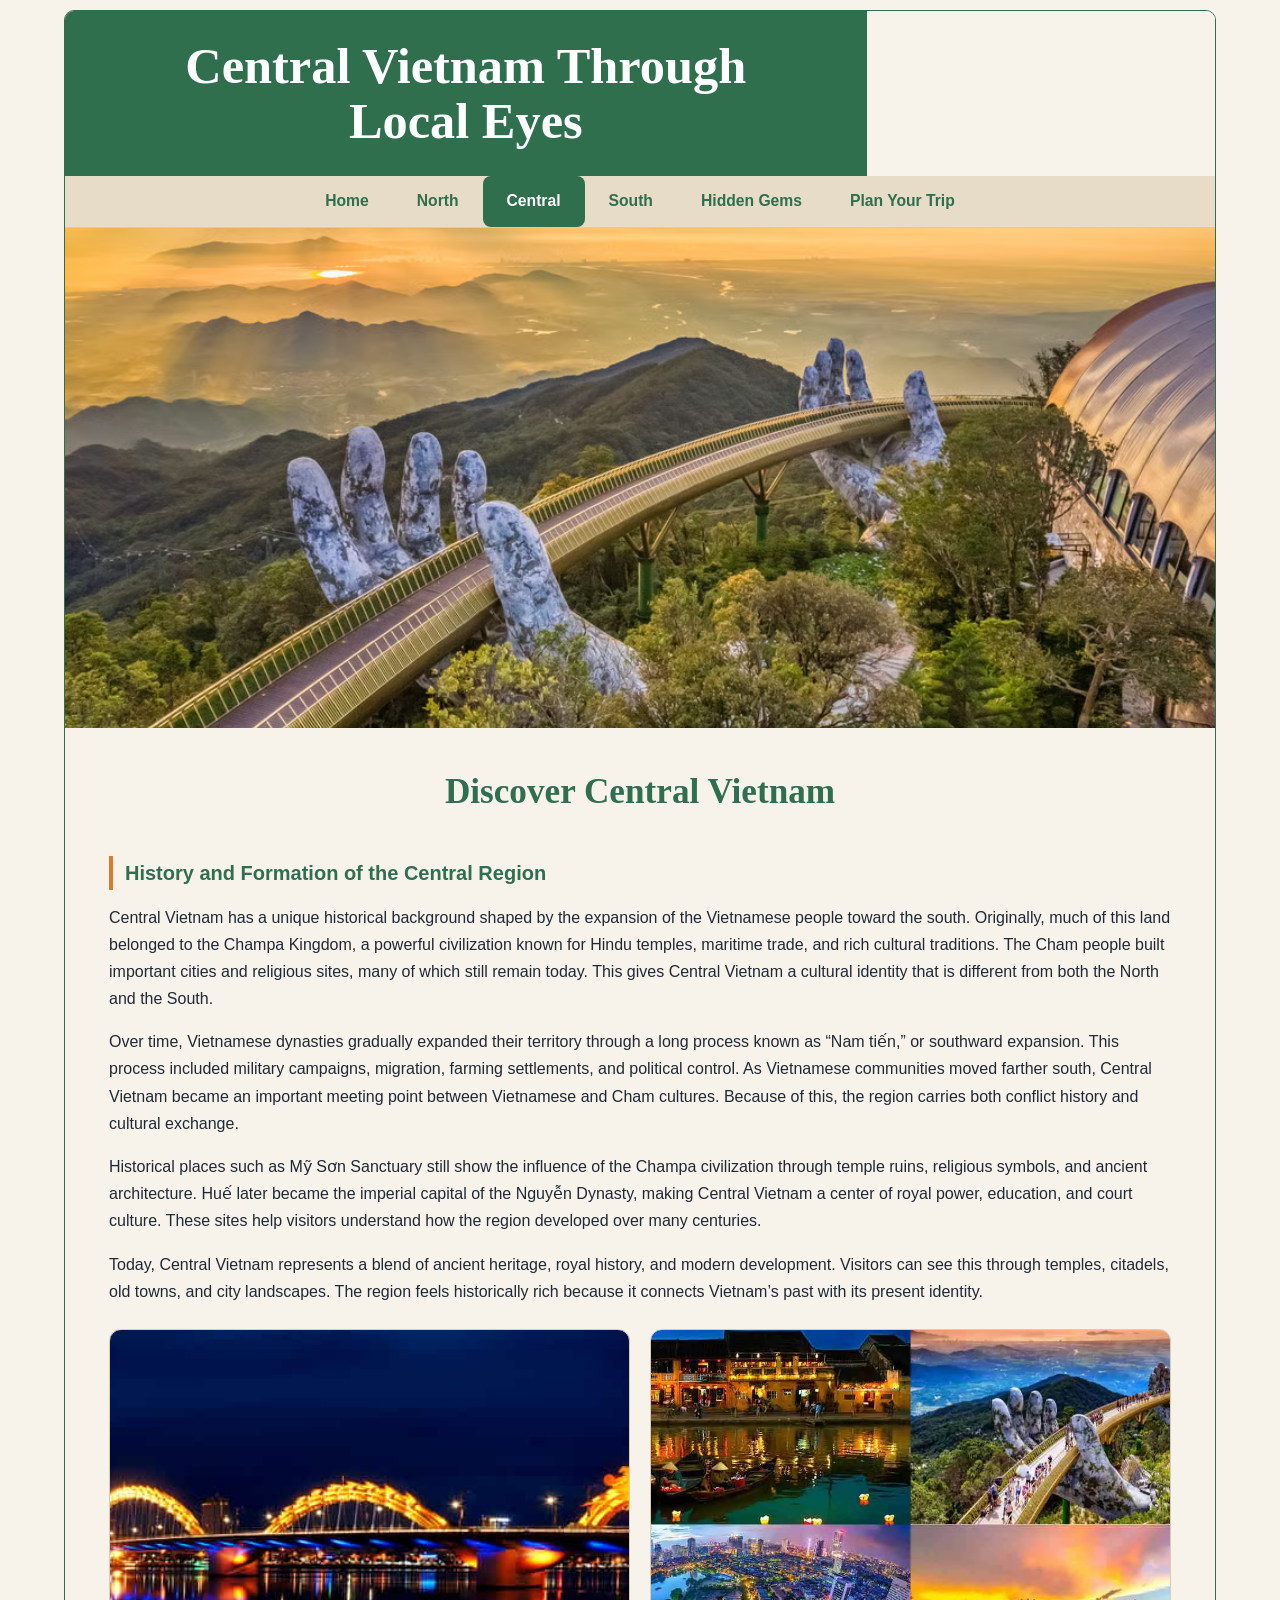
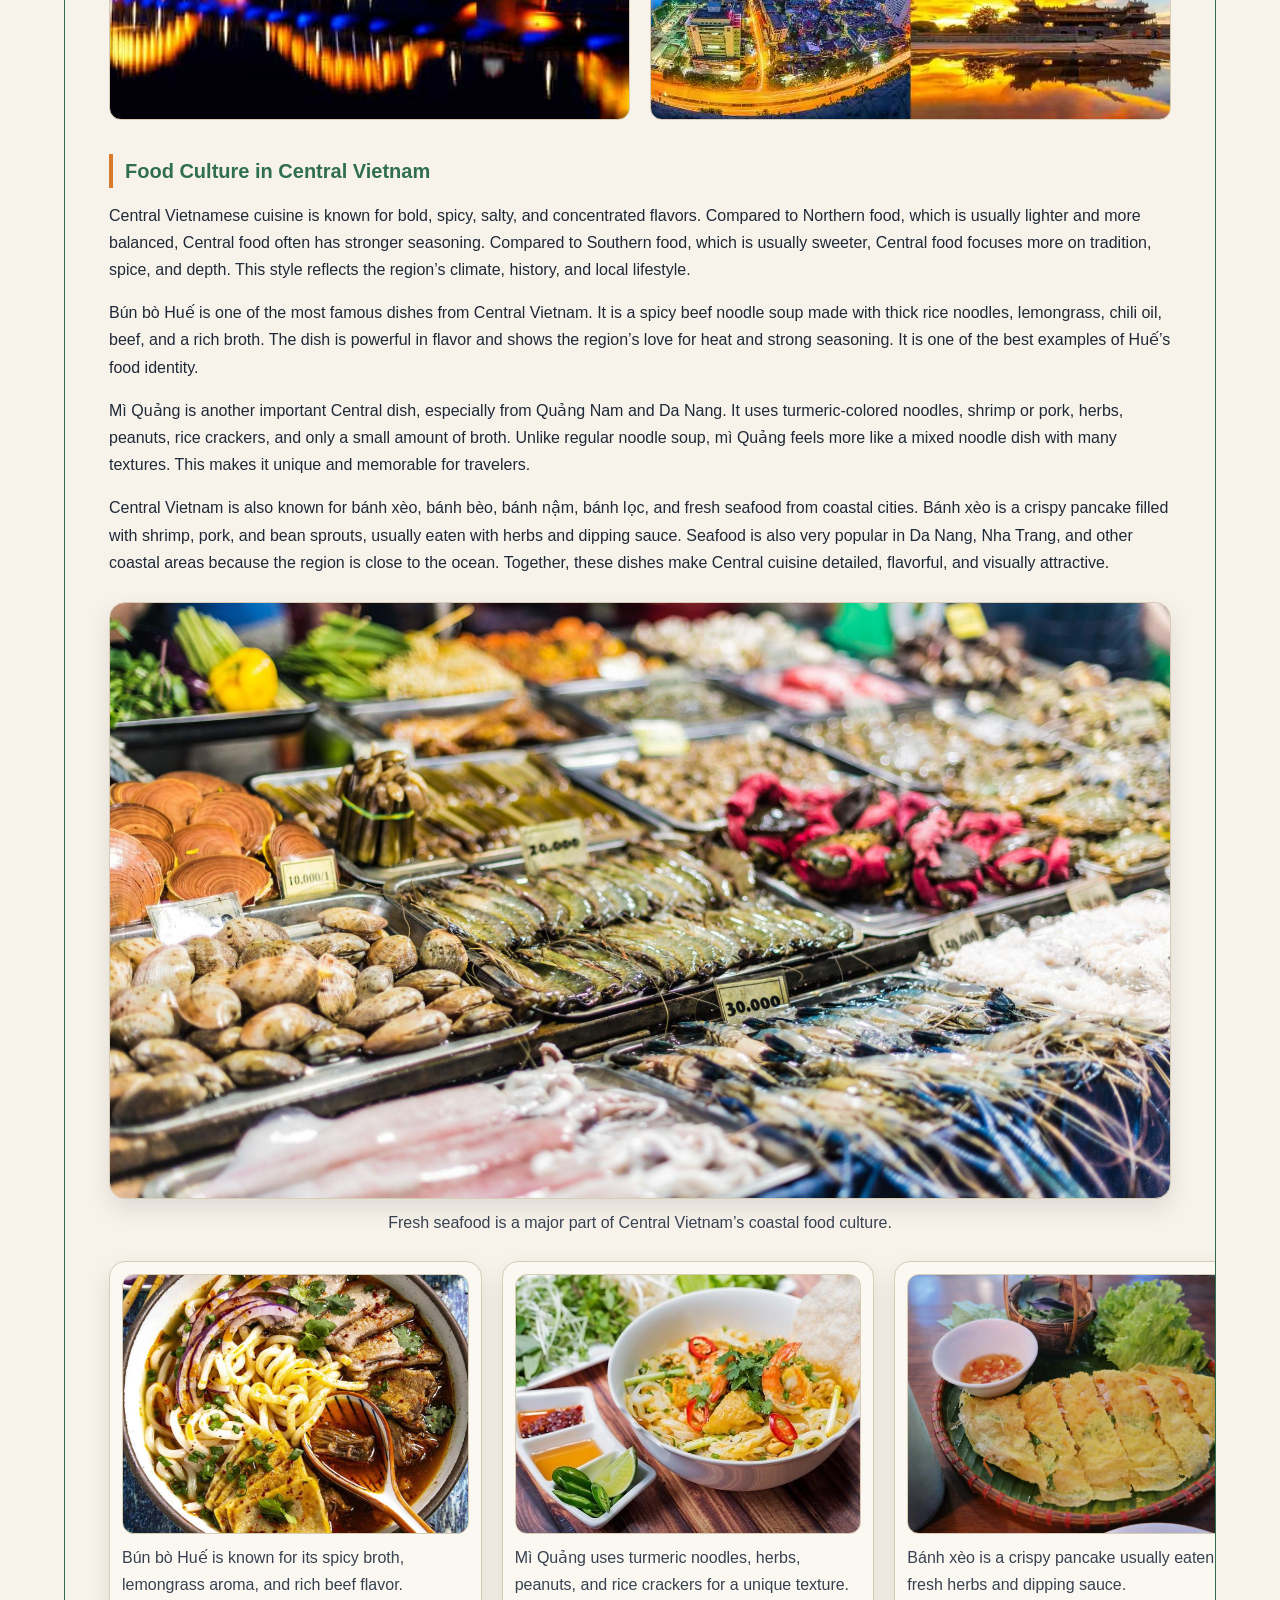
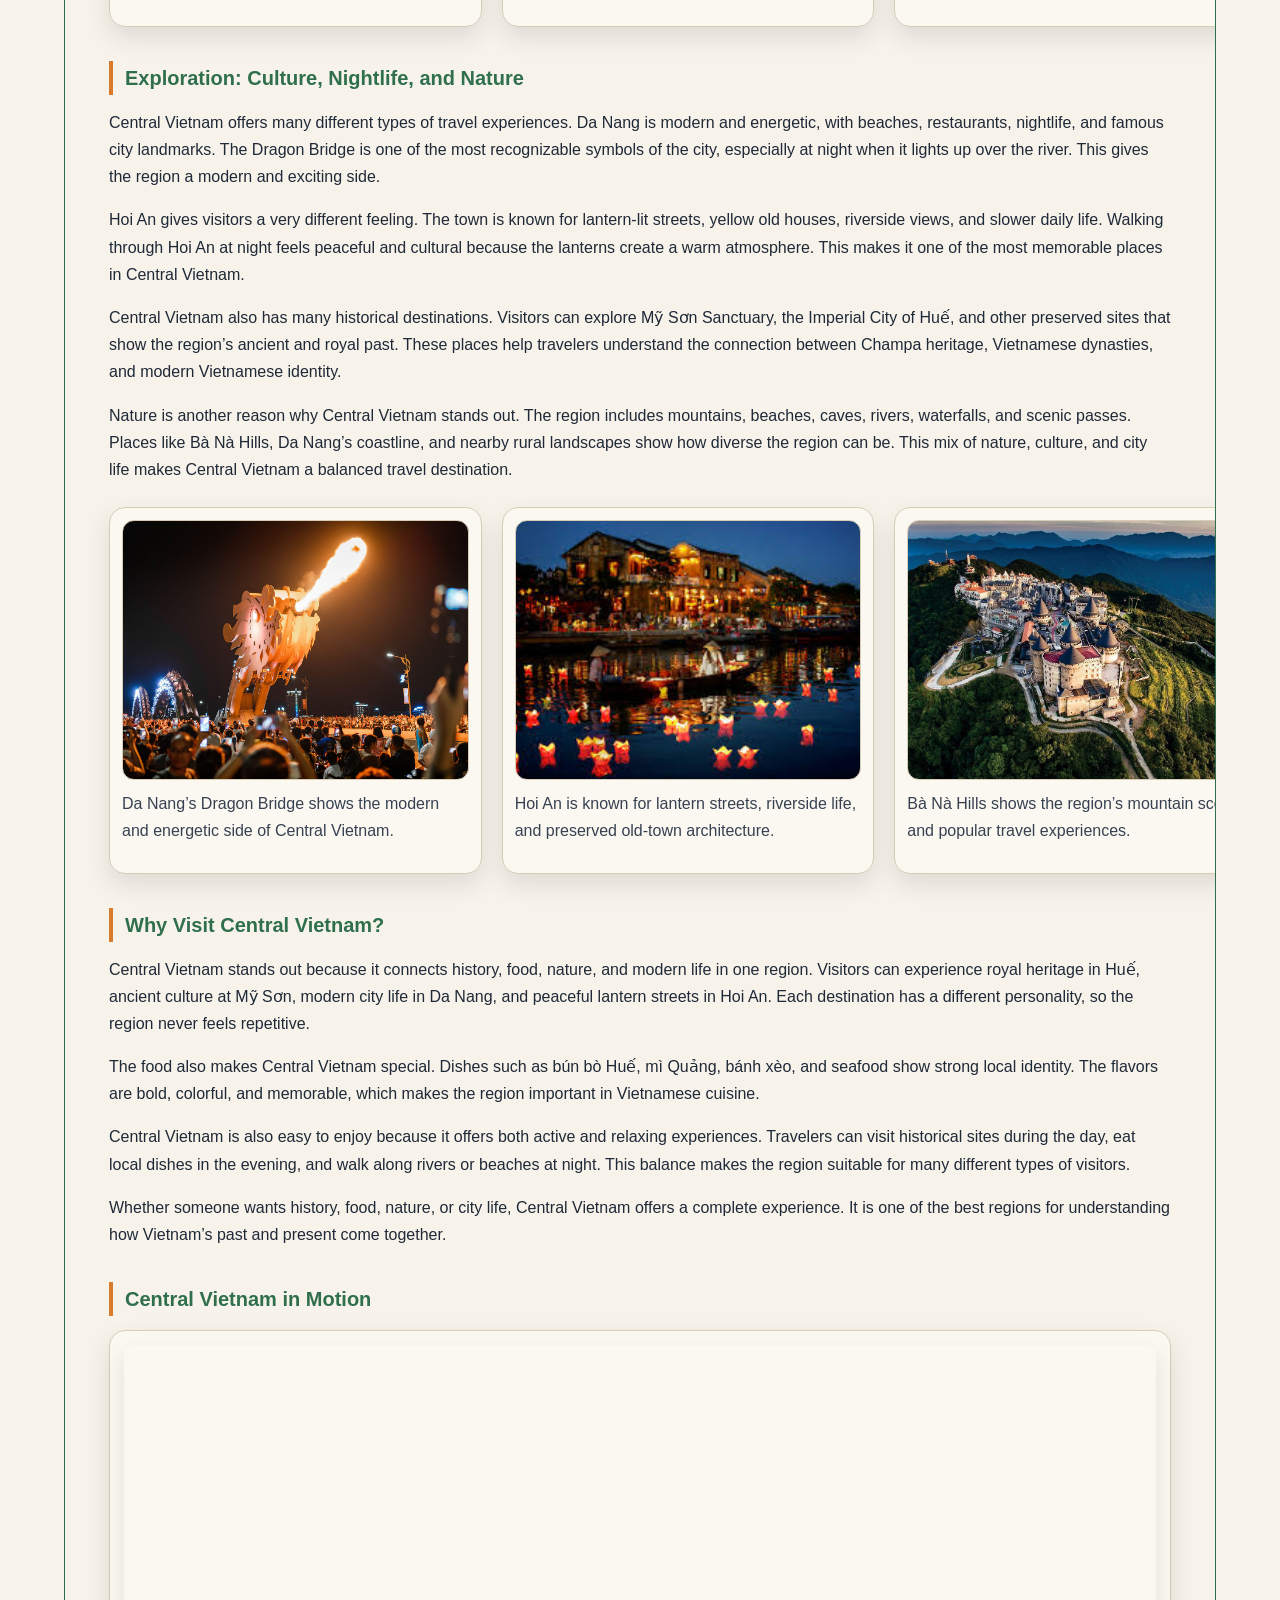
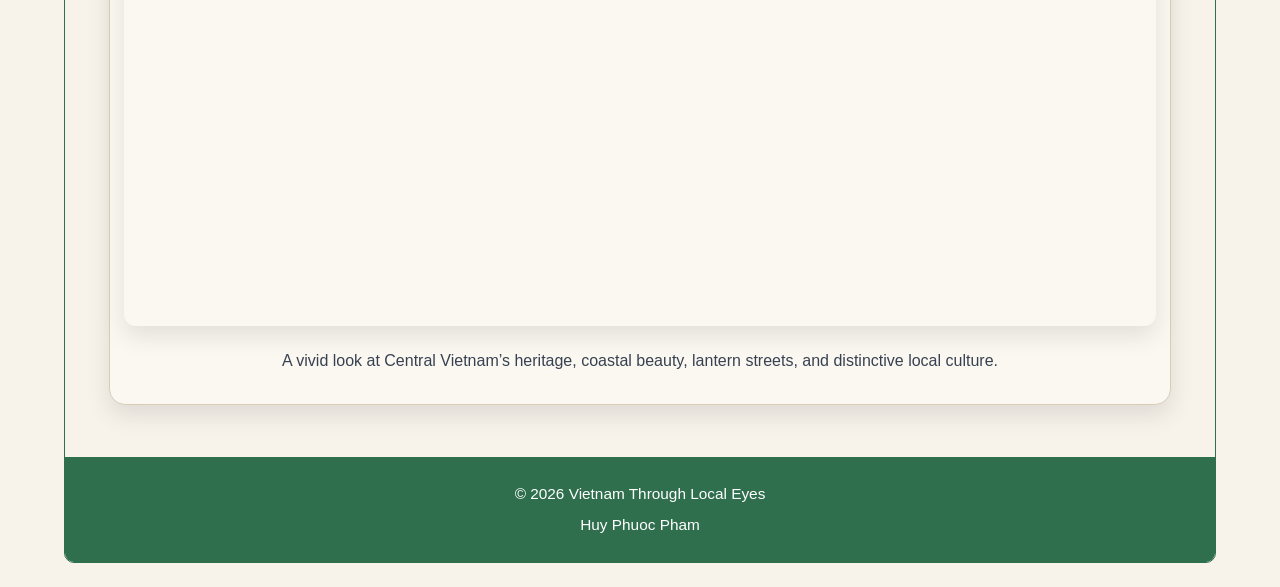
==== commit 1d9b1c25: "Update image boxes in central.html" ====
--- a/central.html
+++ b/central.html
@@ -152,12 +152,12 @@
 
   <div class="image-grid-three">
     <div class="photo-card">
-      <div class="img-box central-bridge"></div>
+      <div class="img-box central3"></div>
       <p class="image-caption">Da Nang’s Dragon Bridge shows the modern and energetic side of Central Vietnam.</p>
     </div>
 
     <div class="photo-card">
-      <div class="img-box central-hoian"></div>
+      <div class="img-box central9"></div>
       <p class="image-caption">Hoi An is known for lantern streets, riverside life, and preserved old-town architecture.</p>
     </div>
 
--- a/style.css
+++ b/style.css
@@ -273,7 +273,7 @@
 .region-image {
   width: 100%;
   aspect-ratio: 4 / 3;
-  background-size: contain;
+  background-size: cover;
   background-position: center center;
   background-repeat: no-repeat;
   background-color: #ffffff;
@@ -336,7 +336,7 @@
 
 .img-box {
   width: 100%;
-  background-size: contain;
+  background-size: cover;
   background-position: center center;
   background-repeat: no-repeat;
   border: 1px solid var(--border);
@@ -465,48 +465,51 @@
 
 .food-compare {
   background-image: url("./Image/hanoifood4.jpg");
-}
-
-/* CENTRAL PAGE IMAGES */
+  background-size: contain;
+  background-position: center center;
+  background-repeat: no-repeat;
+}
+
+
+/* History */
 .central-temple {
-  background-image: url("./Image/central12.jpg");
+  background-image: url("./Image/central12.jpg"); 
 }
 
 .central-hue {
-  background-image: url("./Image/central10.jpg");
-}
-
+  background-image: url("./Image/central10.jpg"); 
+}
+
+/* Food */
 .central-food-main {
-  background-image: url("./Image/central6.jpg");
+  background-image: url("./Image/haisan.jpg"); 
 }
 
 .central-food2 {
-  background-image: url("./Image/central7.jpg");
+  background-image: url("./Image/bunbohue.jpg");
 }
 
 .central-food3 {
-  background-image: url("./Image/central8.jpg");
-}
-
-.central-night {
-  background-image: url("./Image/central1.jpg");
-}
-
-.central-bridge {
-  background-image: url("./Image/central3.jpg");
-}
-
-.central-hoian {
+  background-image: url("./Image/myquang.jpg");  
+}
+
+.central-banhxeo {
+  background-image: url("./Image/banhxeo.jpg"); 
+}
+
+/* Exploration */
+.central3 {
+  background-image: url("./Image/central3.jpg"); /
+}
+
+.central9 {
   background-image: url("./Image/central9.jpg");
 }
 
-.central-map {
-  background-image: url("./Image/central11.jpg");
-}
-
-.central-culture {
-  background-image: url("./Image/central4.jpg");
-}
+.central13 {
+  background-image: url("./Image/central13.jpg"); 
+}
+
 
 /* SOUTH PAGE IMAGES */
 .saigon-history {
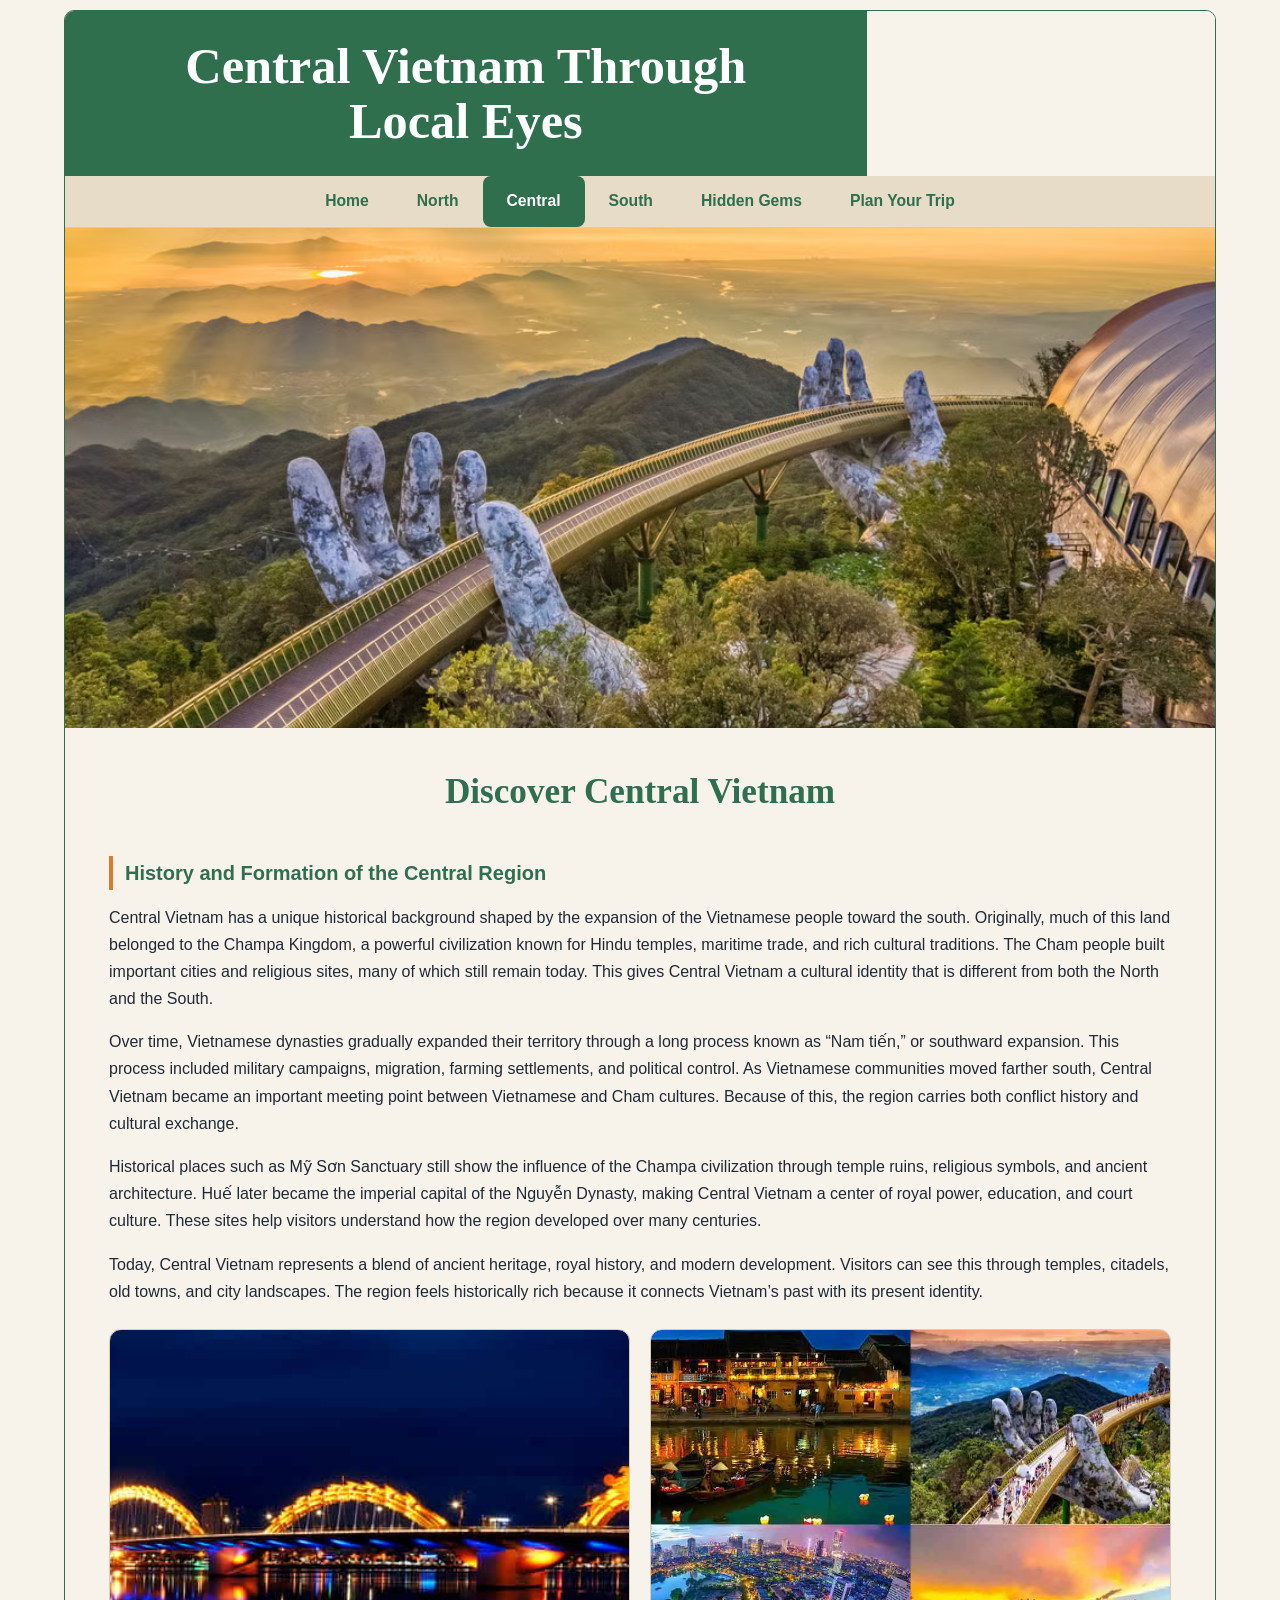
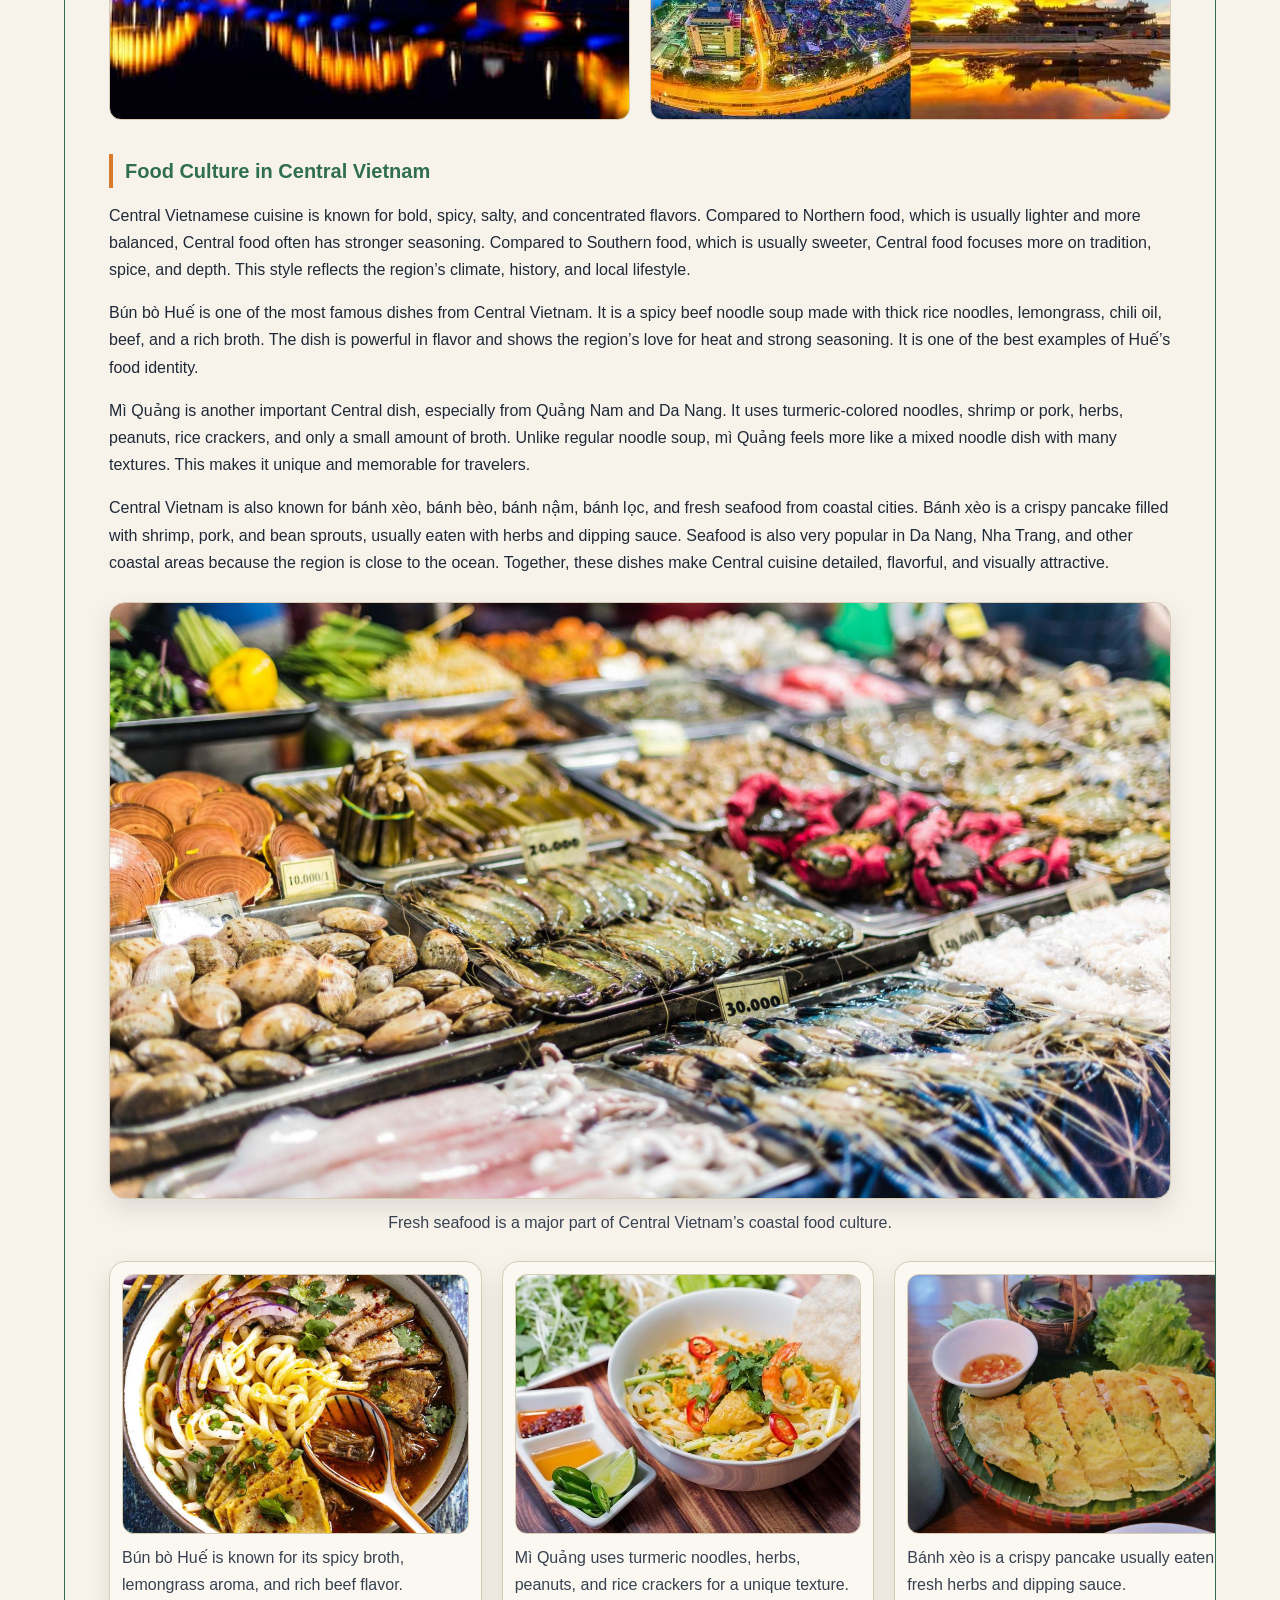
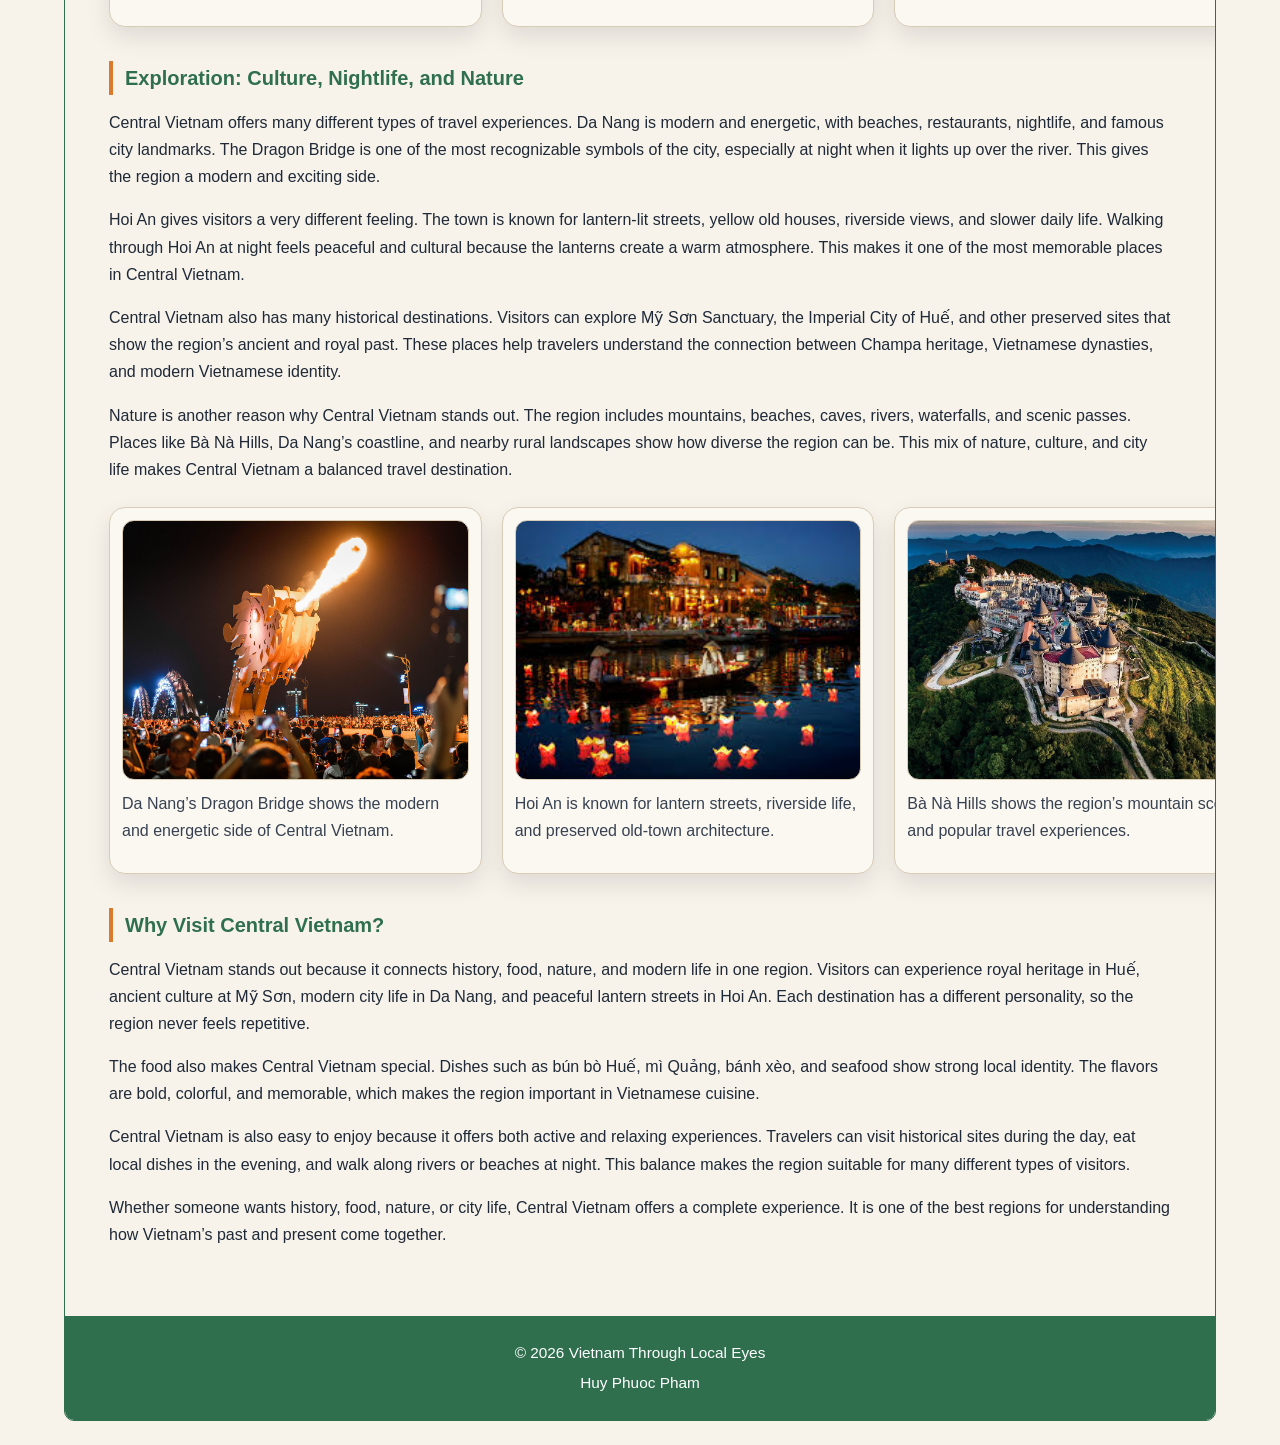
==== commit 8078a458: "Remove video section from central.html Removed video section about Central Vietnam." ====
--- a/central.html
+++ b/central.html
@@ -192,21 +192,7 @@
     It is one of the best regions for understanding how Vietnam’s past and present come together.
   </p>
 
-  <h3 class="section-title">Central Vietnam in Motion</h3>
-
-  <div class="video-card">
-    <iframe
-      src="https://www.youtube.com/embed/diFhlsJZmKk?rel=0"
-      title="Central Vietnam Video"
-      frameborder="0"
-      allow="accelerometer; autoplay; clipboard-write; encrypted-media; gyroscope; picture-in-picture"
-      allowfullscreen>
-    </iframe>
-
-    <p class="video-caption">
-      A vivid look at Central Vietnam’s heritage, coastal beauty, lantern streets, and distinctive local culture.
-    </p>
-  </div>
+
 </section>
 </main>
 
--- a/style.css
+++ b/style.css
@@ -551,8 +551,11 @@
 .saigon-famous-place {
   background-image: url("./Image/saigon9.jpg");
 }
-
 .saigon-famous-place-extra {
+  background-image: url("./Image/saigon10.jpg");
+}
+
+.dinhdoclap {
   background-image: url("./Image/saigon8.jpg");
 }
 
@@ -568,7 +571,7 @@
 
 .gem-panel-grid {
   display: grid;
-  grid-template-columns: repeat(3, 1fr);
+  grid-template-columns: repeat(2, 1fr);
   gap: 22px;
   margin-top: 25px;
 }
@@ -630,7 +633,11 @@
   background-position: center;
   cursor: pointer;
 }
-
+@media (max-width: 768px) {
+  .gem-panel-grid {
+    grid-template-columns: 1fr;
+  }
+}
 /* DARK OVERLAY */
 .gem-panel::after {
   content: "";
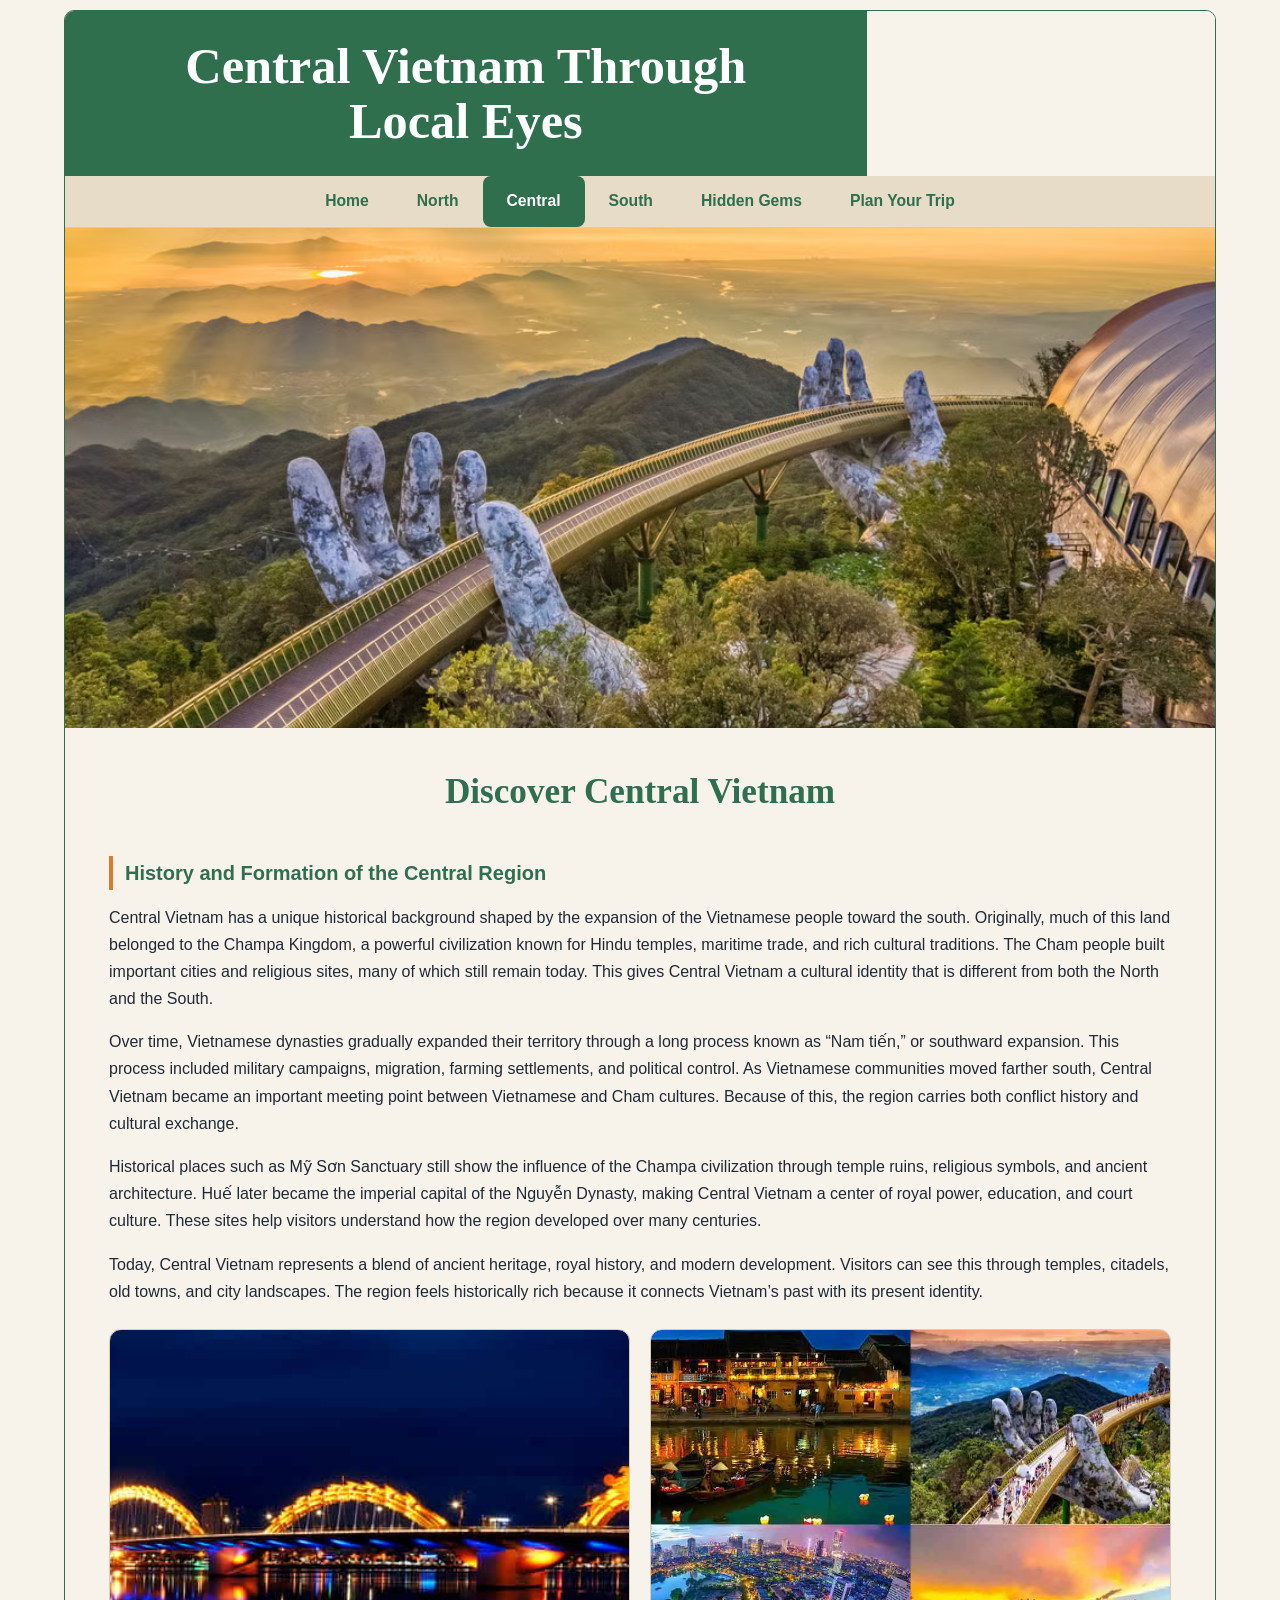
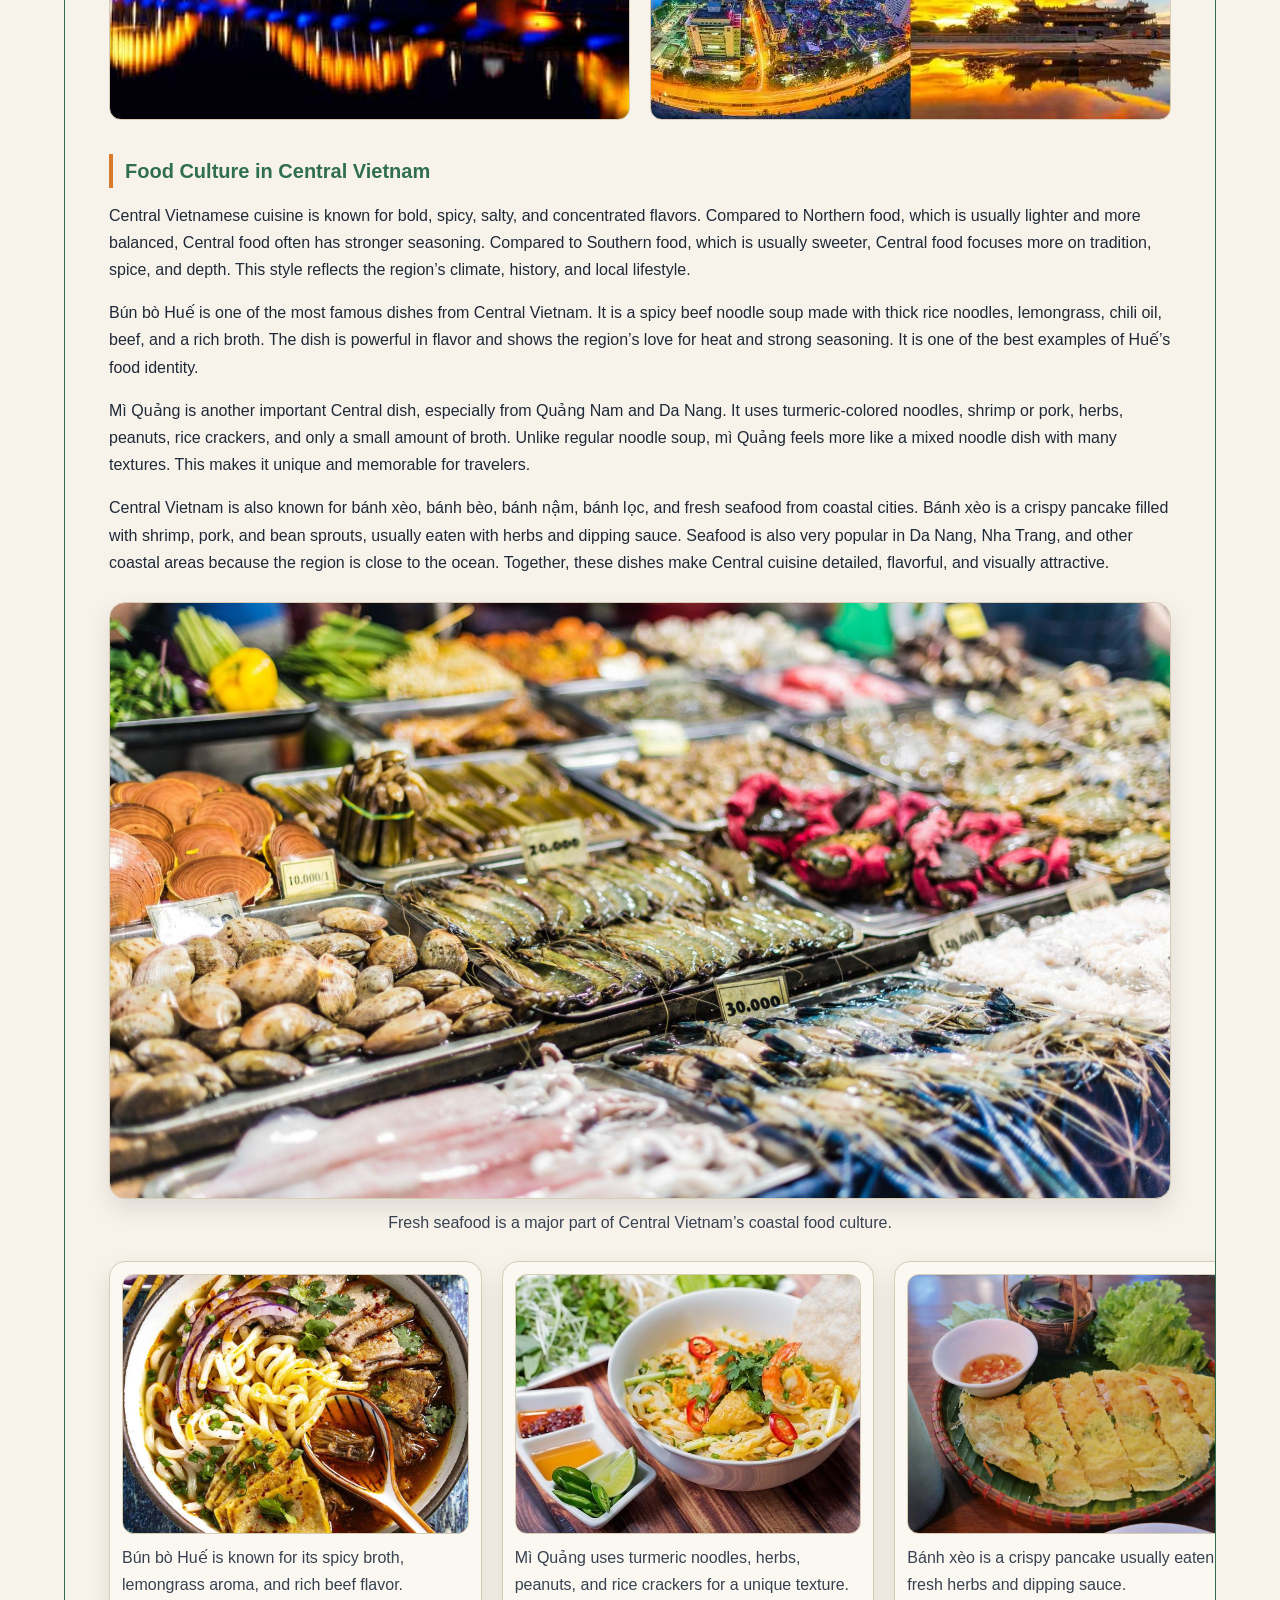
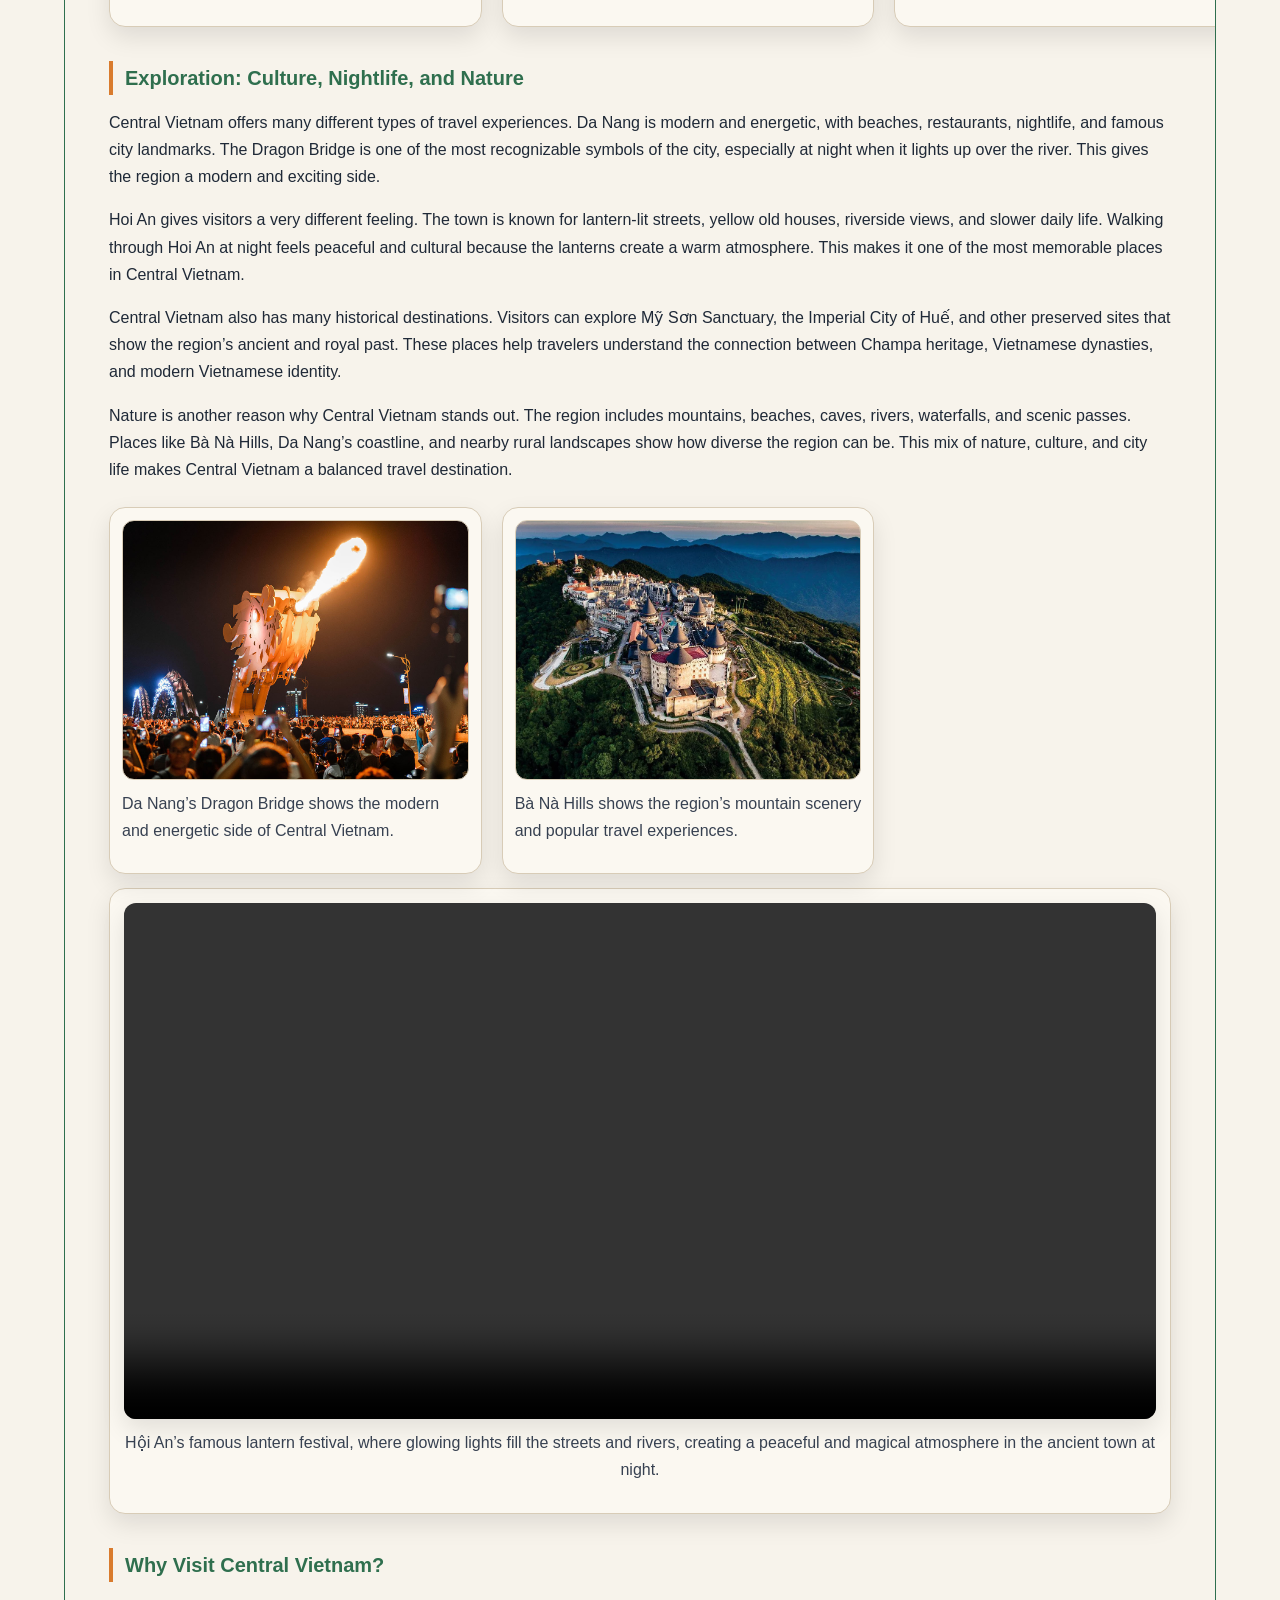
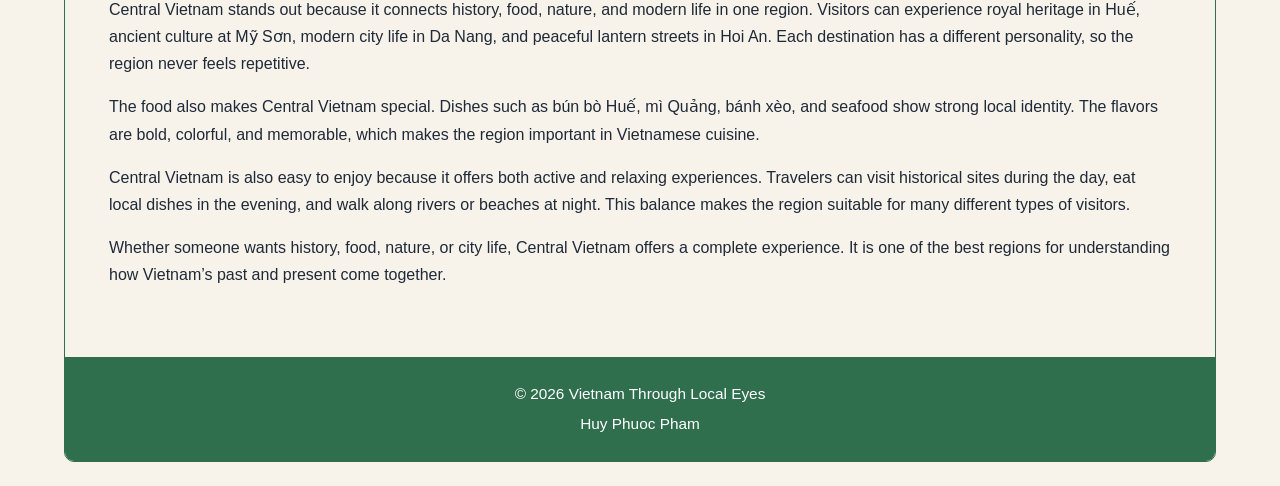
==== commit 427e22ee: "Insert video card for Hội An lantern festival Added a video section showcasing Hội An’s lantern fest" ====
--- a/central.html
+++ b/central.html
@@ -155,18 +155,19 @@
       <div class="img-box central3"></div>
       <p class="image-caption">Da Nang’s Dragon Bridge shows the modern and energetic side of Central Vietnam.</p>
     </div>
-
-    <div class="photo-card">
-      <div class="img-box central9"></div>
-      <p class="image-caption">Hoi An is known for lantern streets, riverside life, and preserved old-town architecture.</p>
-    </div>
-
     <div class="photo-card">
       <div class="img-box central13"></div>
       <p class="image-caption">Bà Nà Hills shows the region’s mountain scenery and popular travel experiences.</p>
     </div>
   </div>
-
+<div class="video-card">
+    <video controls>
+      <source src="./Image/centralvid1.mp4" type="video/mp4">
+    </video>
+    <p class="video-caption">
+      Hội An’s famous lantern festival, where glowing lights fill the streets and rivers, creating a peaceful and magical atmosphere in the ancient town at night.
+    </p>
+  </div>
   <h3>Why Visit Central Vietnam?</h3>
 
   <p>
--- a/style.css
+++ b/style.css
@@ -626,7 +626,7 @@
 }
 .gem-panel {
   position: relative;
-  height: 250px;
+  height: 360px;
   border-radius: 12px;
   overflow: hidden;
   background-size: cover;
@@ -643,7 +643,7 @@
   content: "";
   position: absolute;
   inset: 0;
-  background: rgba(0,0,0,0.4);
+  background: rgba(0,0,0,0.2);
   transition: 0.3s;
 }
 
@@ -699,7 +699,7 @@
   background-image: url("./Image/hiddengem-hanoifood3.jpg");
 }
 
-.north-gem-pho-local {
+.north-gem-buncha {
   background-image: url("./Image/hiddengem-hanoifood2.jpg");
 }
 
@@ -879,9 +879,9 @@
   }
 }
 
-/* VIDEO SECTION */
+/* VIDEO DESIGN */
 .video-section {
-  margin: 42px 0 18px;
+  margin: 40px 0 20px;
 }
 
 .video-card {
@@ -892,21 +892,20 @@
   box-shadow: var(--shadow);
 }
 
-.video-card iframe {
+.video-card video {
   width: 100%;
-  aspect-ratio: 16 / 9;
-  border: none;
+  height: auto;
   border-radius: var(--radius-small);
   box-shadow: var(--shadow);
+  display: block;
 }
 
 .video-caption {
-  margin-top: 12px;
+  margin-top: 10px;
   font-size: 0.95rem;
   color: #374151;
   text-align: center;
 }
-
 /* PLAN YOUR TRIP FORM */
 .trip-form {
   margin-top: 20px;
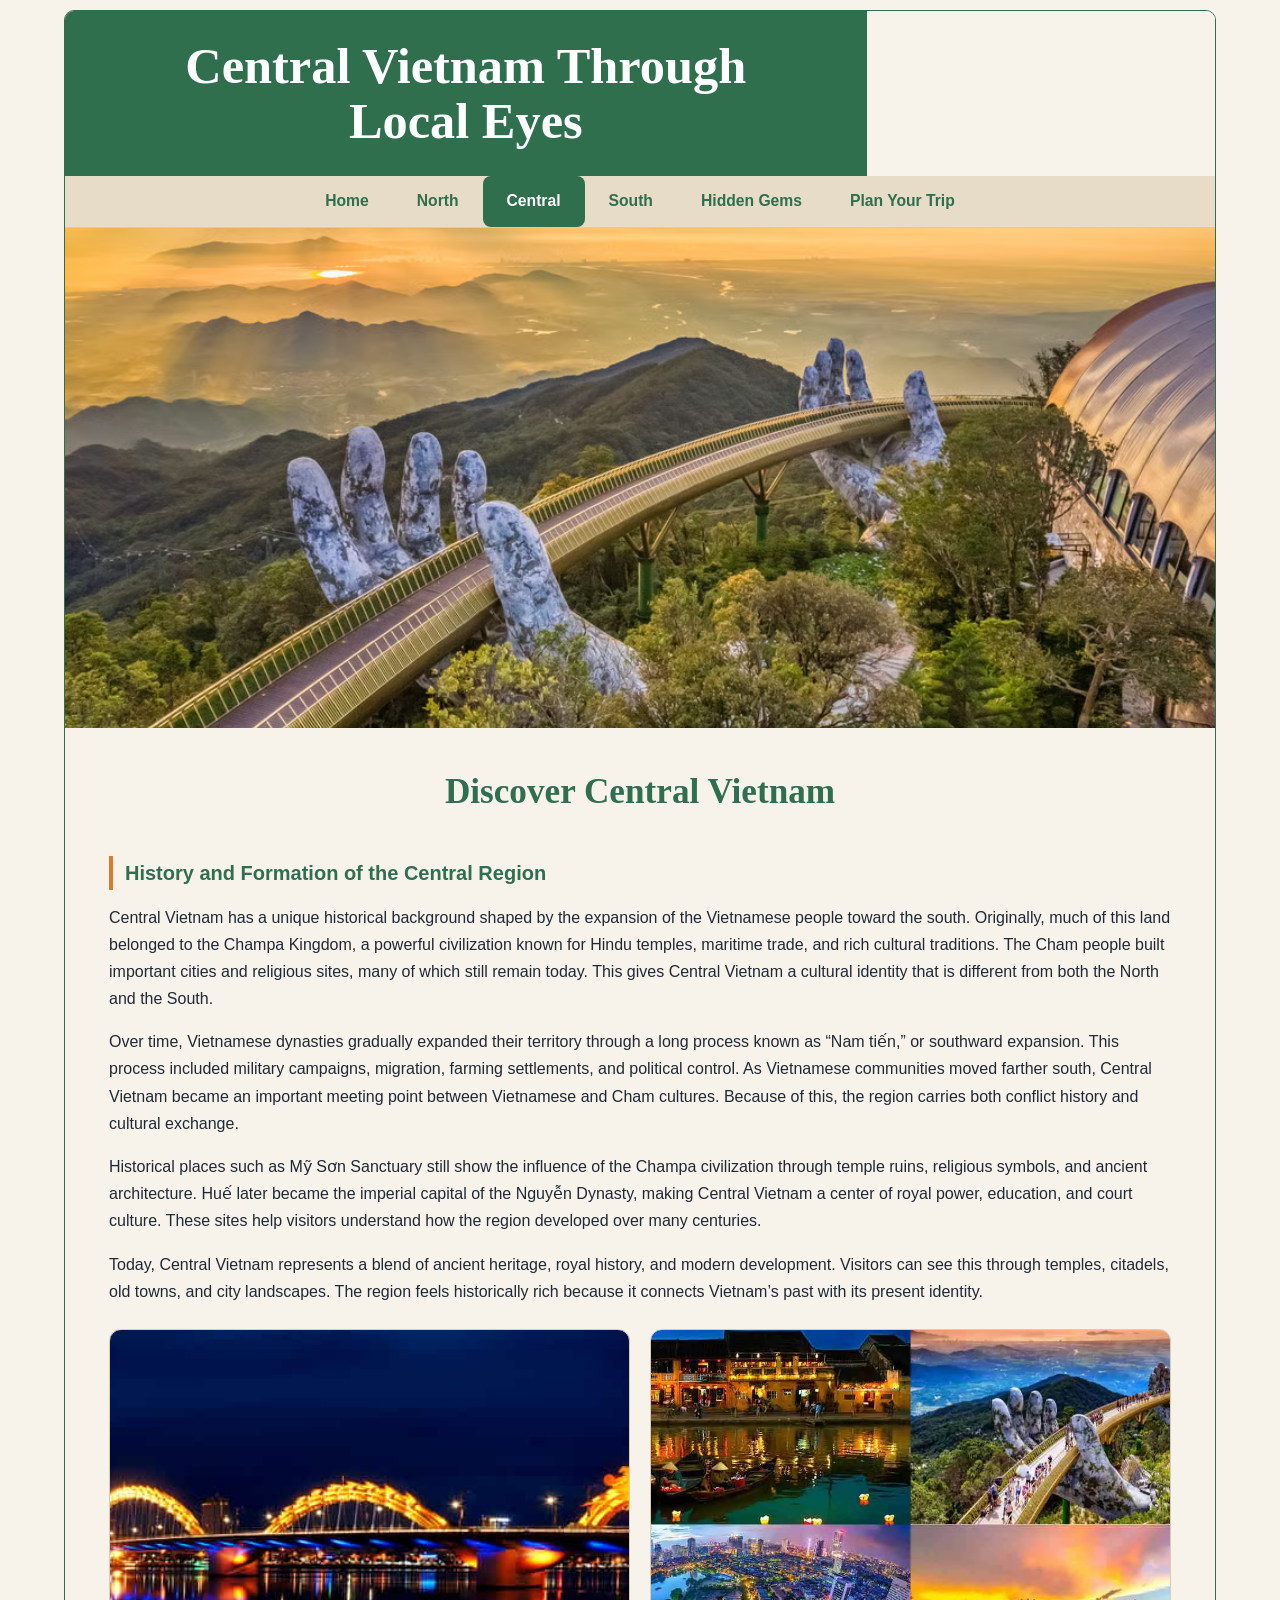
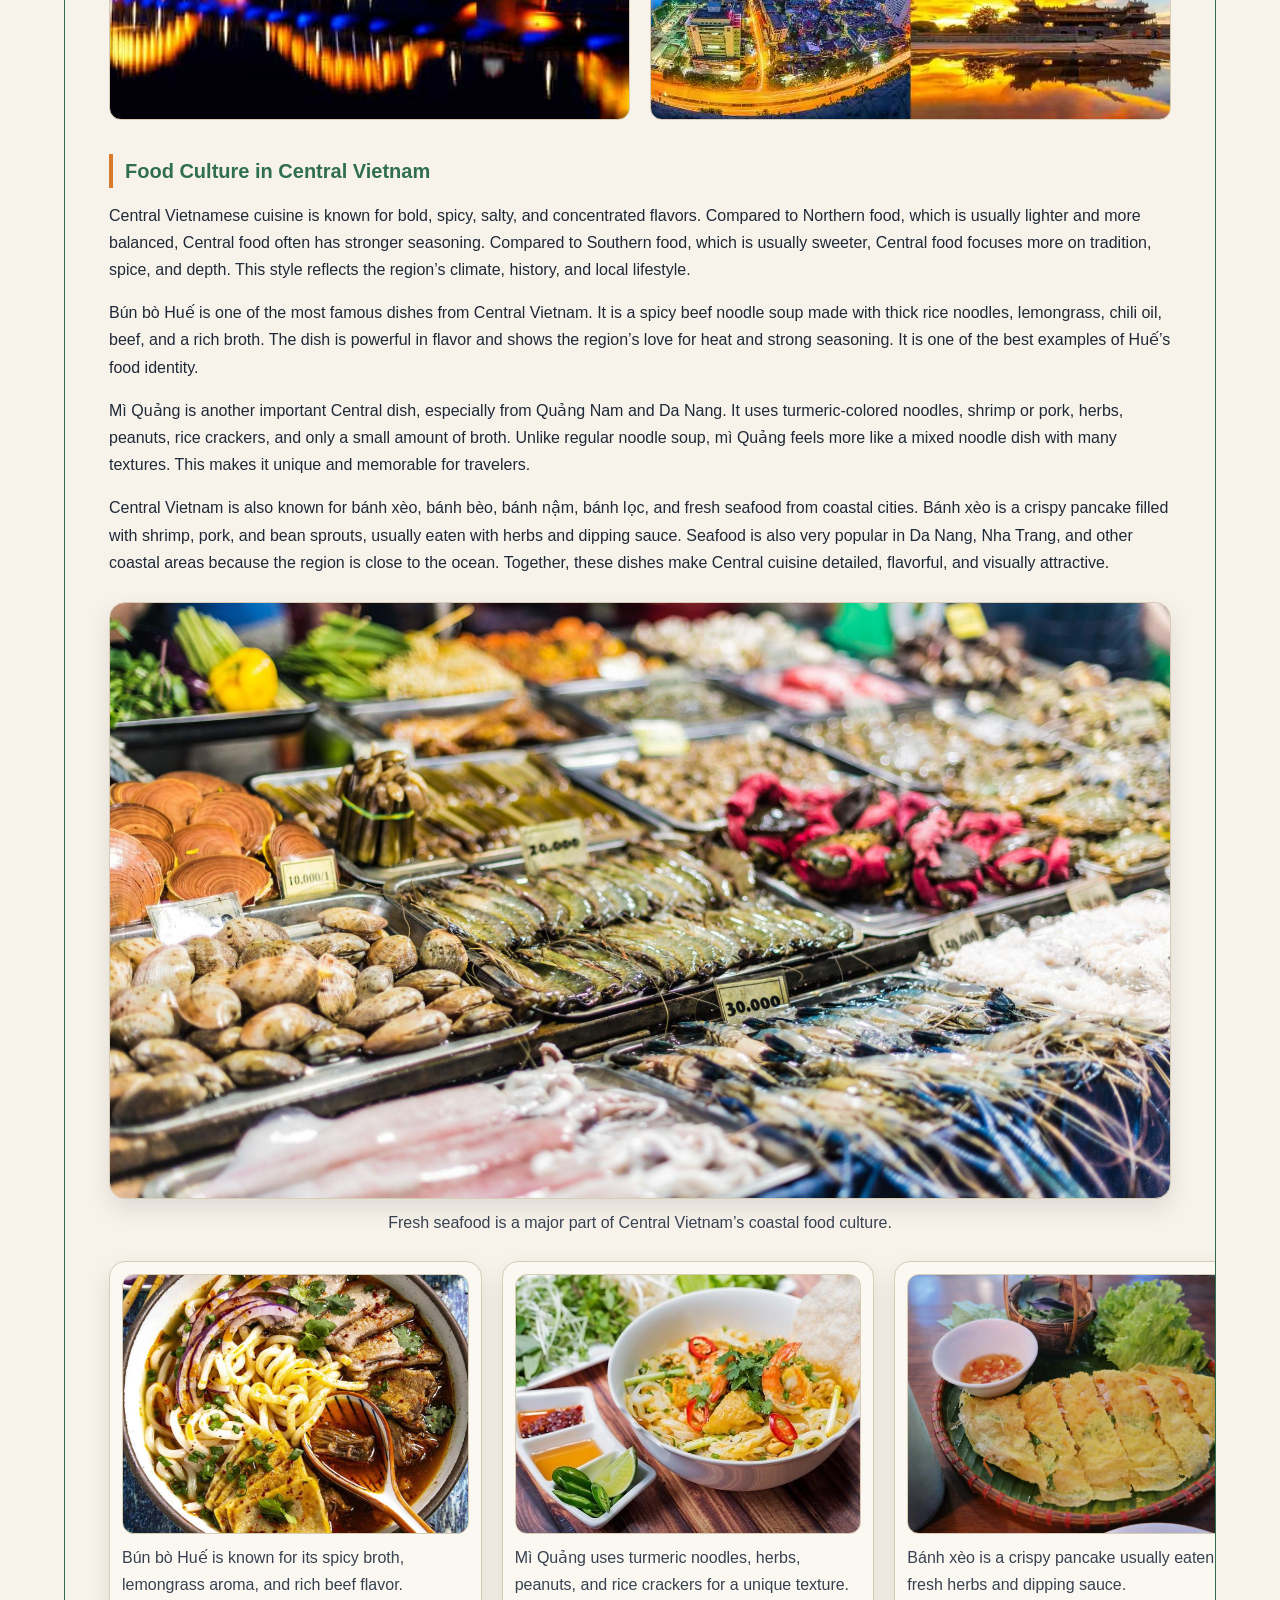
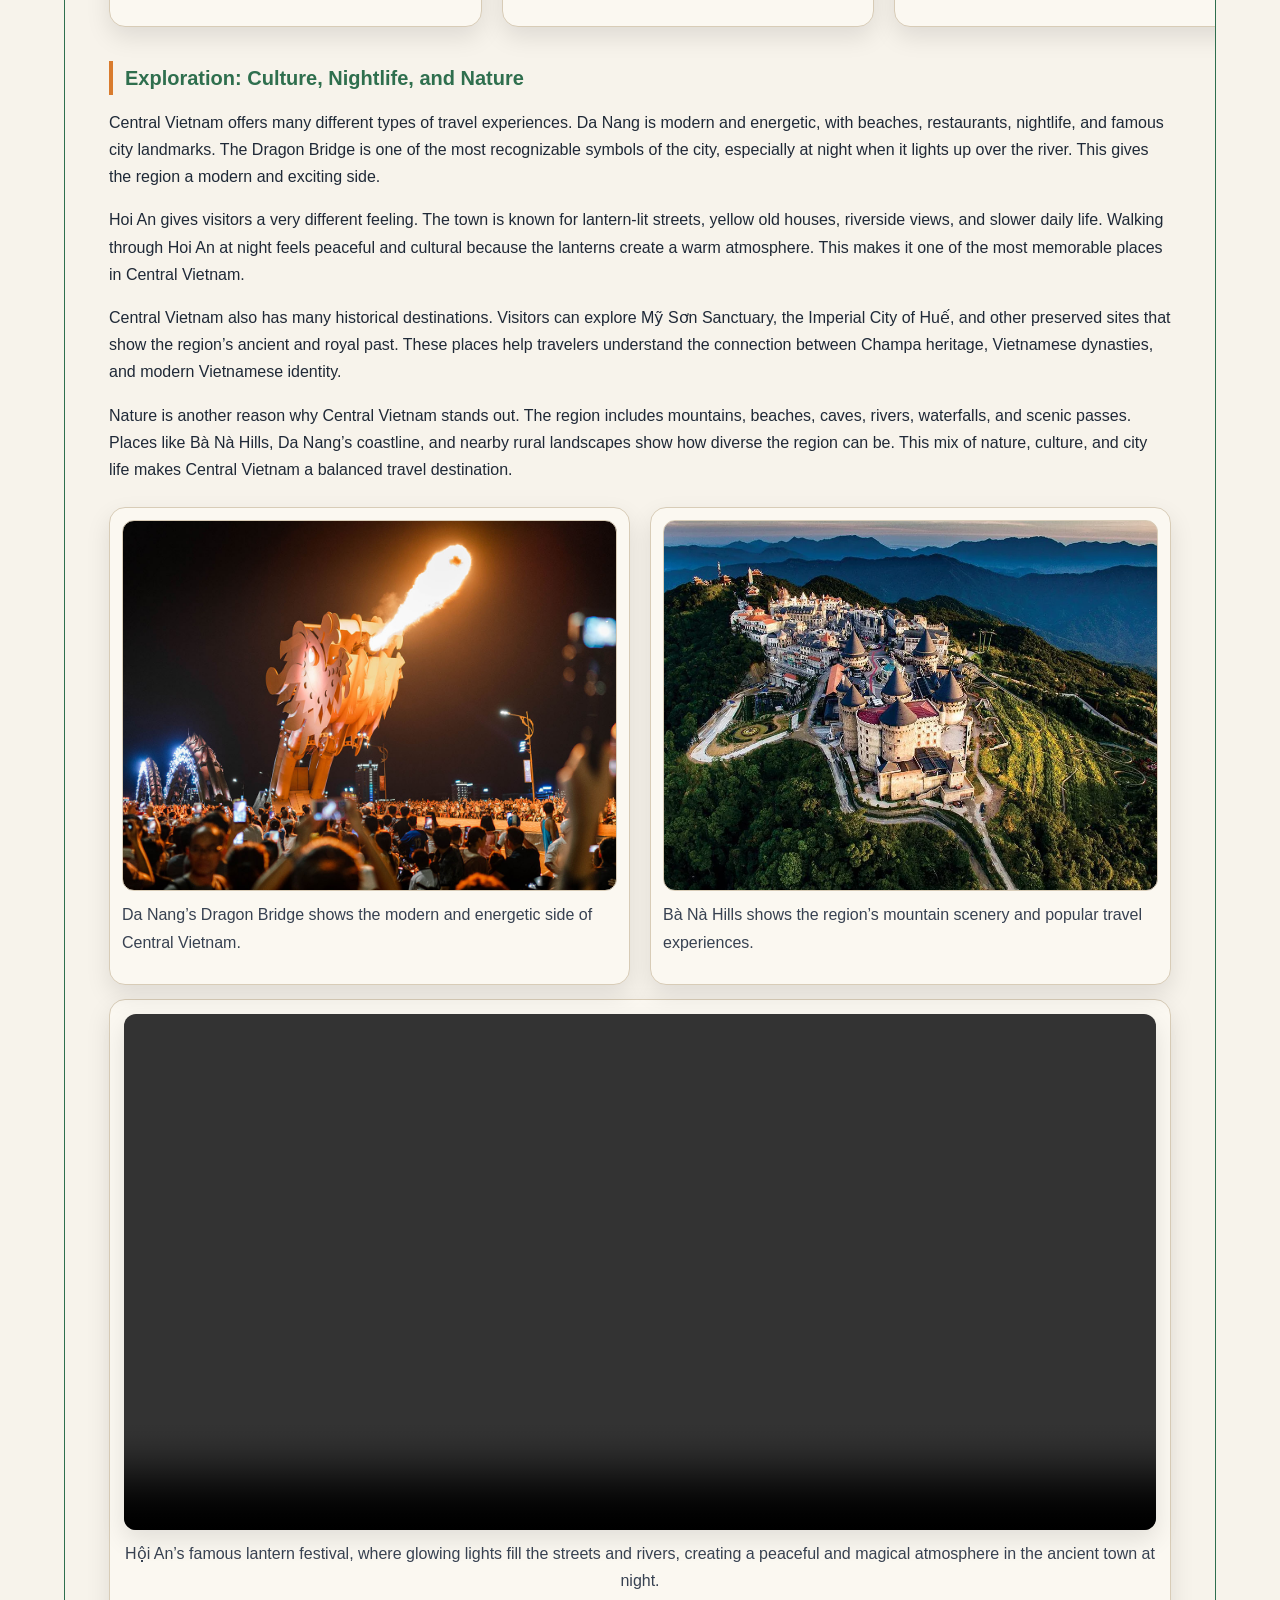
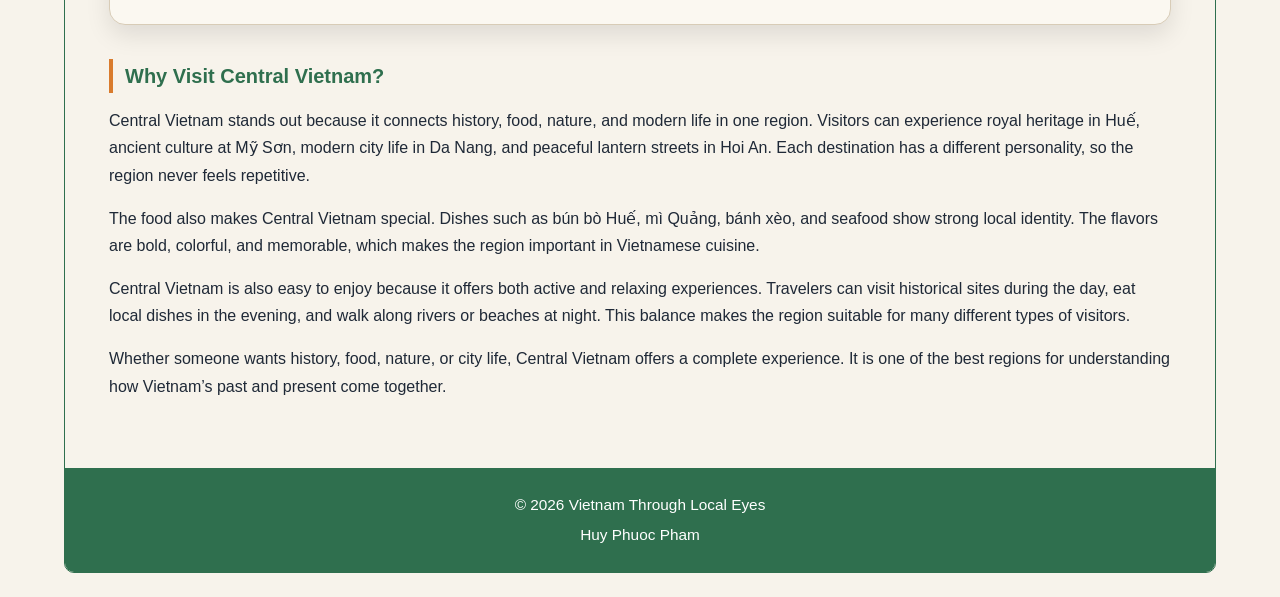
==== commit ca732f2d: "Refactor image grid layout in central.html" ====
--- a/central.html
+++ b/central.html
@@ -150,16 +150,21 @@
     This mix of nature, culture, and city life makes Central Vietnam a balanced travel destination.
   </p>
 
-  <div class="image-grid-three">
-    <div class="photo-card">
-      <div class="img-box central3"></div>
-      <p class="image-caption">Da Nang’s Dragon Bridge shows the modern and energetic side of Central Vietnam.</p>
-    </div>
-    <div class="photo-card">
-      <div class="img-box central13"></div>
-      <p class="image-caption">Bà Nà Hills shows the region’s mountain scenery and popular travel experiences.</p>
-    </div>
-  </div>
+  <div class="image-grid-two large-two">
+  <div class="photo-card">
+    <div class="img-box central3"></div>
+    <p class="image-caption">
+      Da Nang’s Dragon Bridge shows the modern and energetic side of Central Vietnam.
+    </p>
+  </div>
+
+  <div class="photo-card">
+    <div class="img-box central13"></div>
+    <p class="image-caption">
+      Bà Nà Hills shows the region’s mountain scenery and popular travel experiences.
+    </p>
+  </div>
+</div>
 <div class="video-card">
     <video controls>
       <source src="./Image/centralvid1.mp4" type="video/mp4">
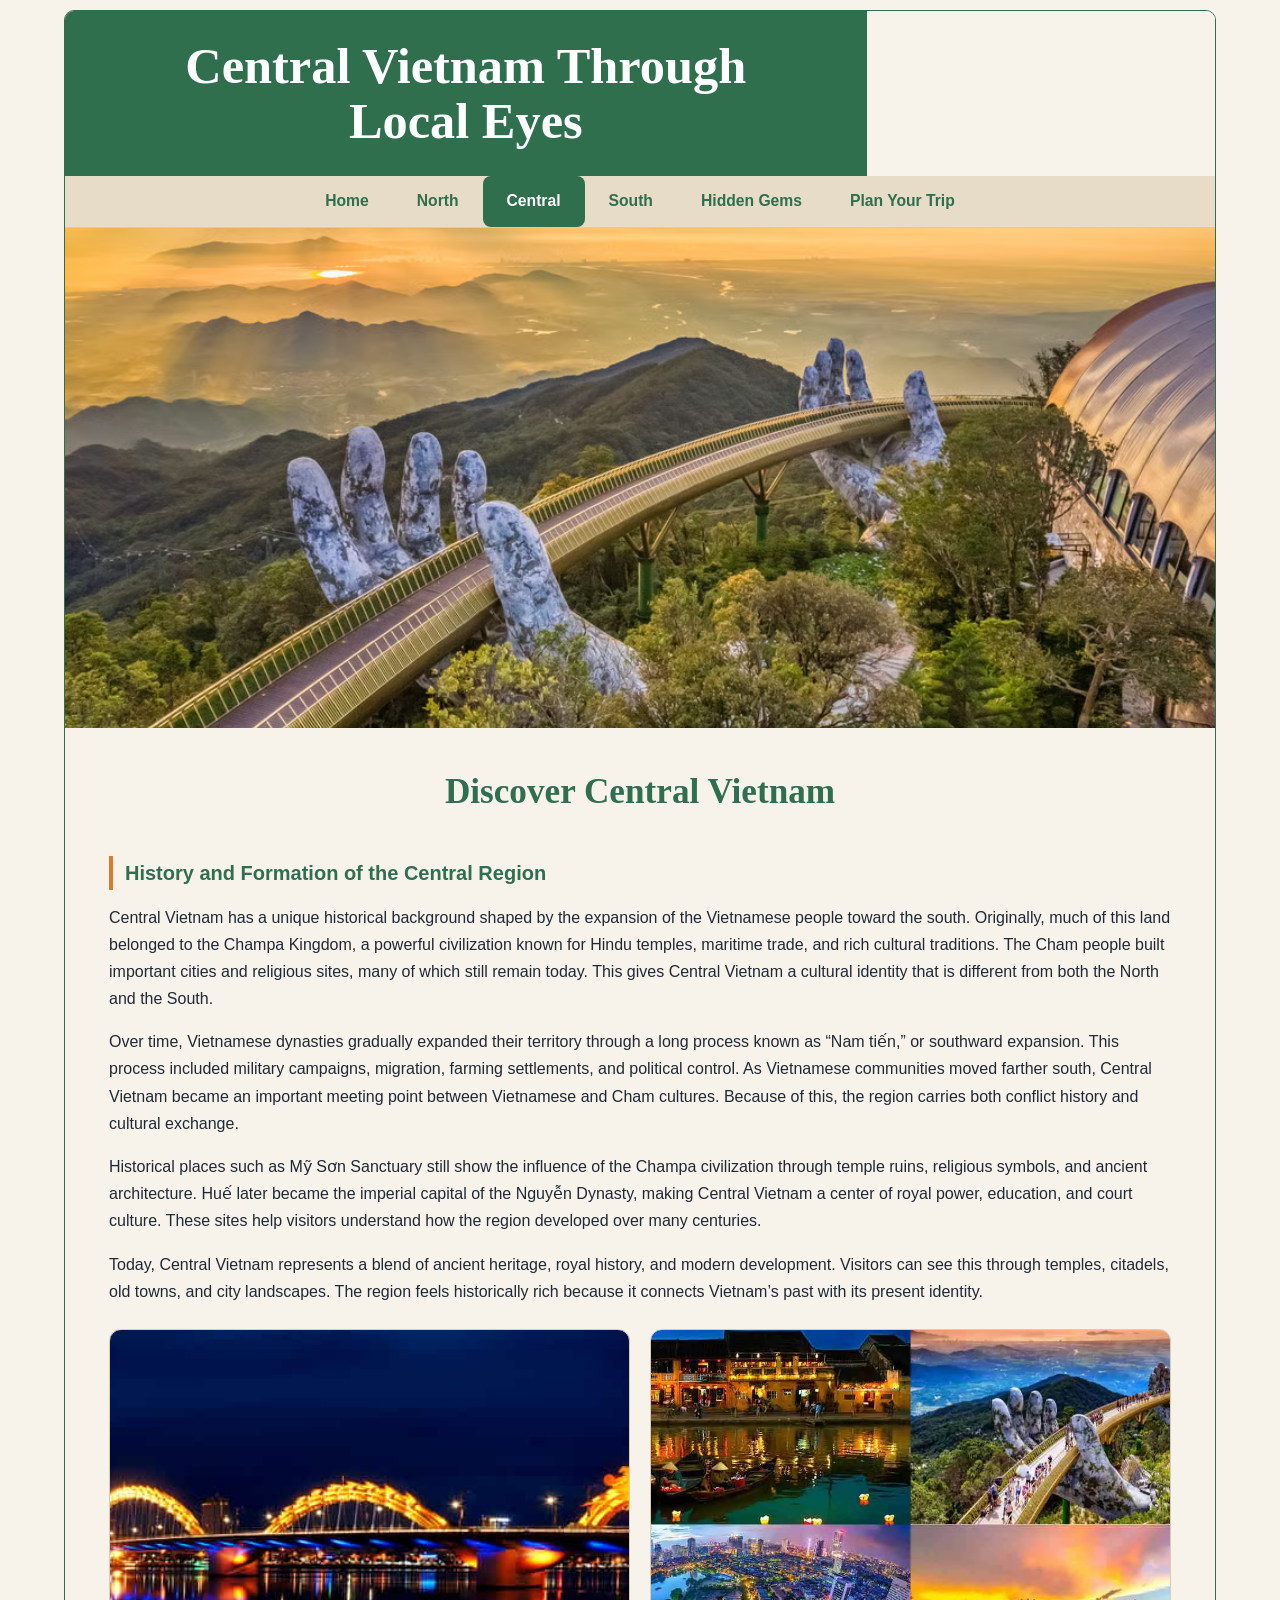
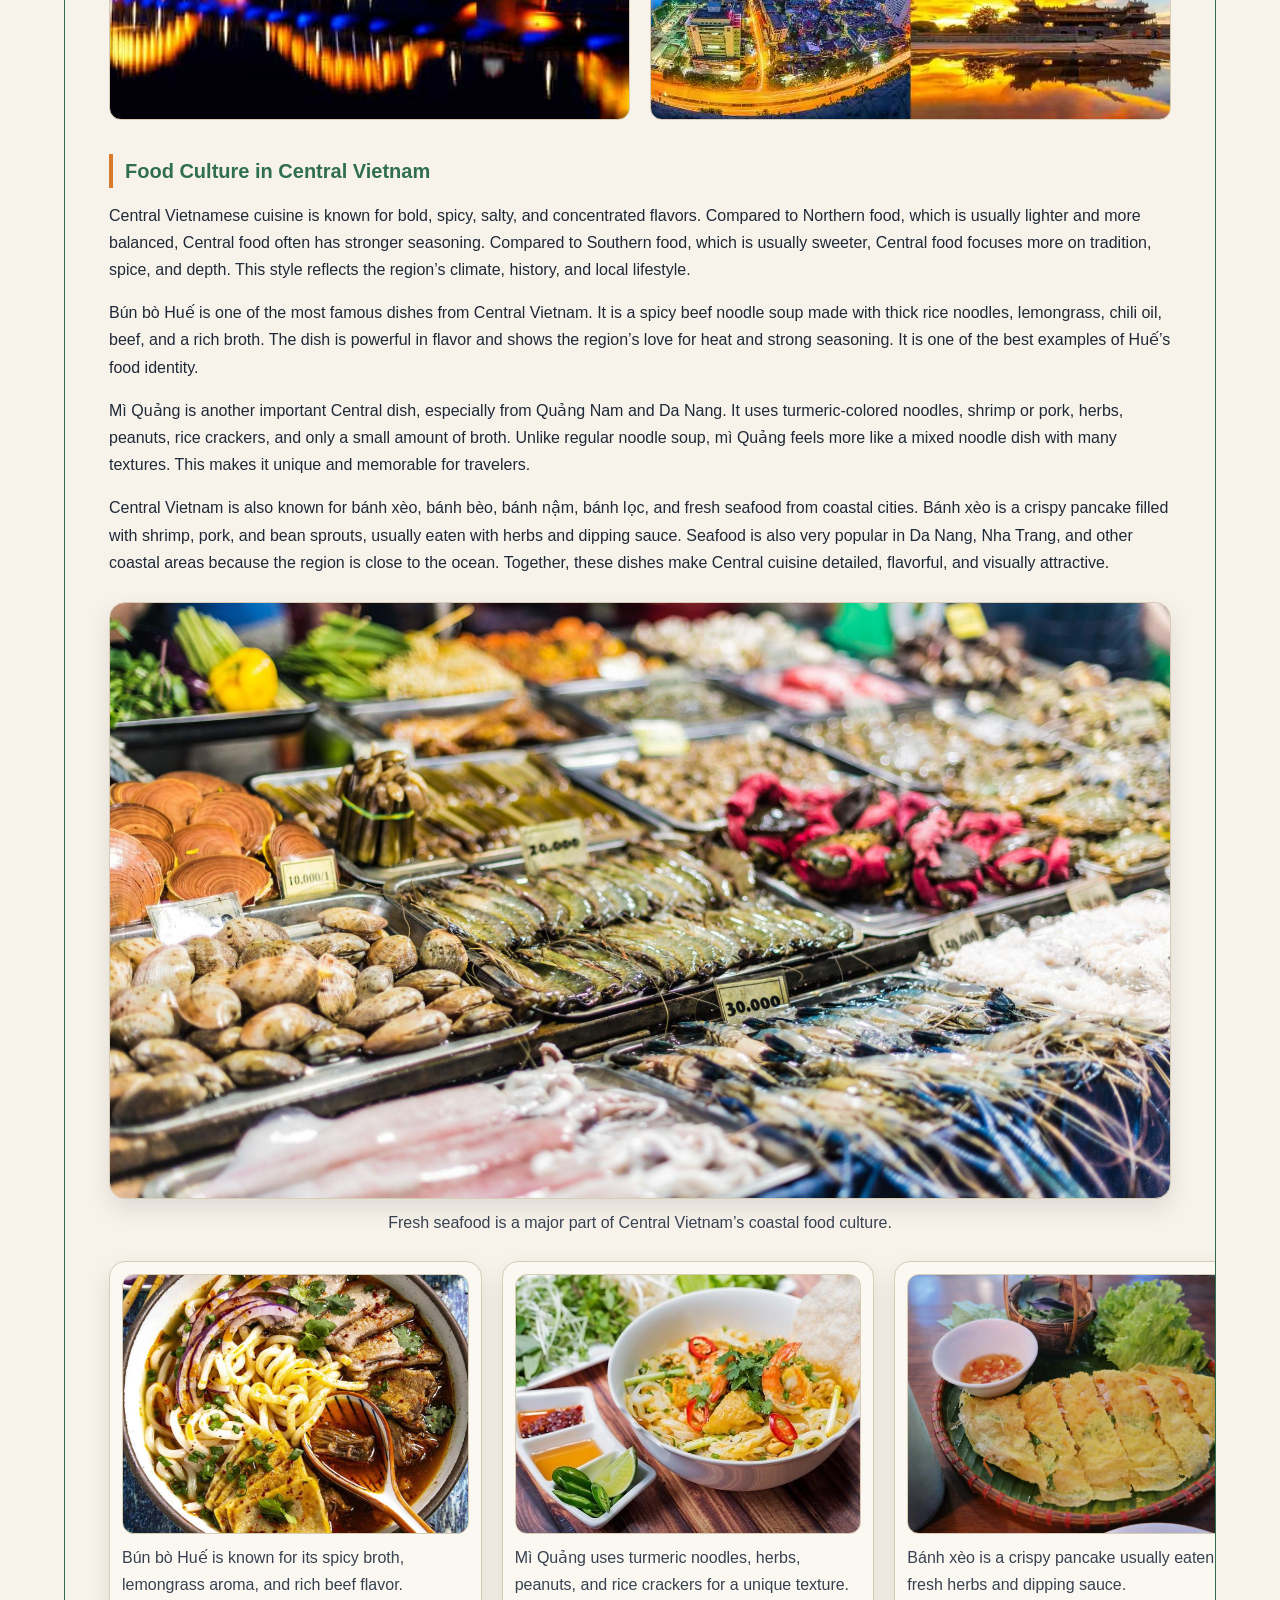
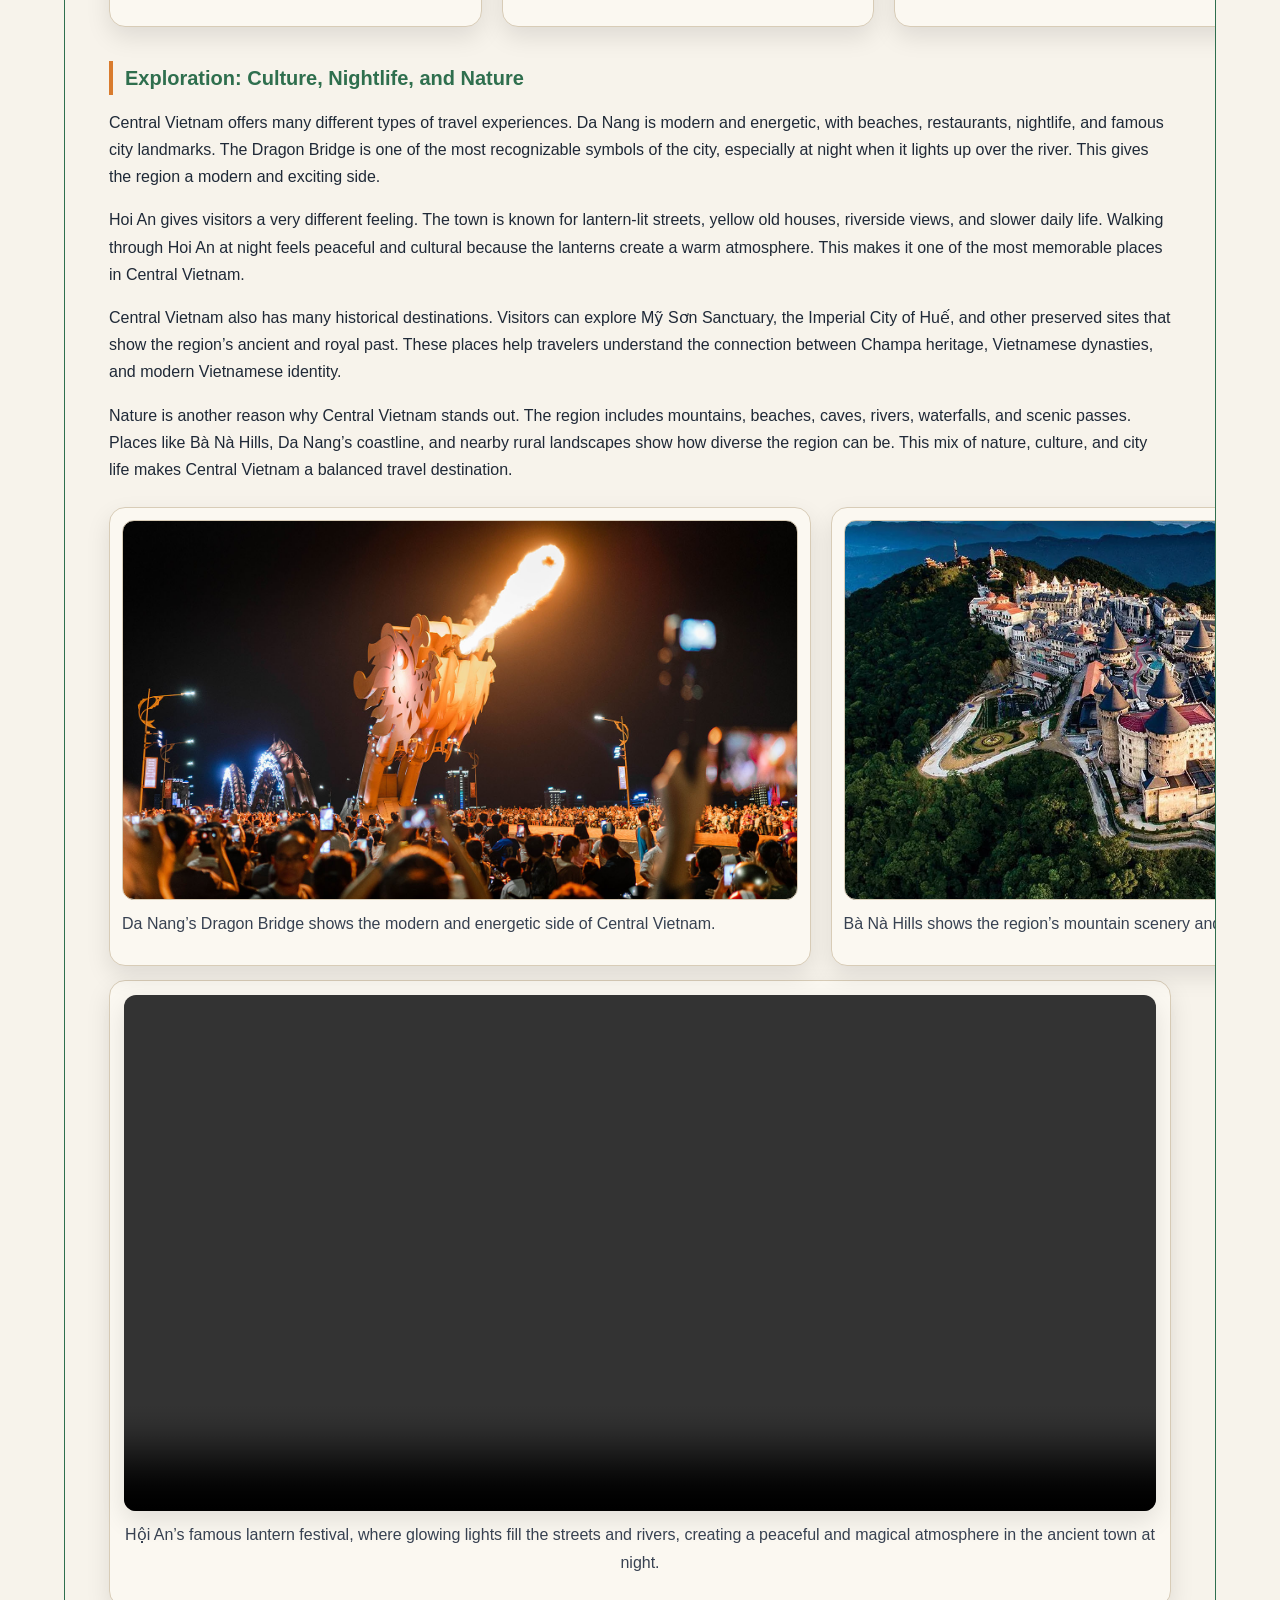
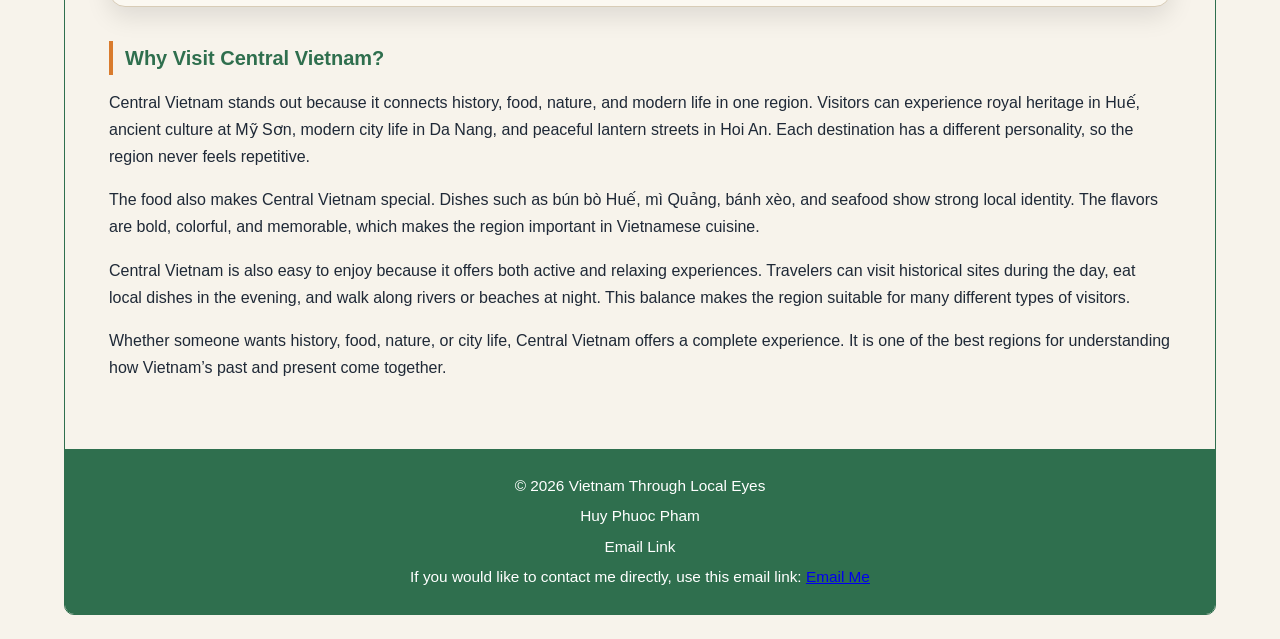
==== commit d0aceec5: "Update central.html" ====
--- a/central.html
+++ b/central.html
@@ -202,10 +202,15 @@
 </section>
 </main>
 
-<footer>
-  <p>&copy; 2026 Vietnam Through Local Eyes</p>
-  <p>Huy Phuoc Pham</p>
-</footer>
+ <footer>
+      <p>&copy; 2026 Vietnam Through Local Eyes</p>
+      <p>Huy Phuoc Pham</p>
+     <p>Email Link</p>
+        <p>
+          If you would like to contact me directly, use this email link:
+          <a href="mailto:Hppham@asu.edu">Email Me</a>
+        </p>
+    </footer>
 
 </div>
 </body>
--- a/style.css
+++ b/style.css
@@ -90,7 +90,42 @@
   background-repeat: no-repeat;
 
 }
-
+.region-table {
+  width: 100%;
+  border-collapse: collapse;
+  margin: 25px 0;
+}
+
+.region-table th,
+.region-table td {
+  border: 1px solid #ddd;
+  padding: 14px;
+  text-align: left;
+  vertical-align: top;
+}
+
+.region-table th {
+  background-color: var(--primary);
+  color: white;
+}
+
+.region-table td {
+  background-color: #fff;
+}
+
+/* Make columns balanced */
+.region-table td:nth-child(1) {
+  width: 20%;
+  font-weight: bold;
+}
+
+.region-table td:nth-child(2) {
+  width: 40%;
+}
+
+.region-table td:nth-child(3) {
+  width: 40%;
+}
 /* PAGE-SPECIFIC HEADER IMAGES */
 .north-banner {
   background-image: url("./Image/hanoibanner.jpg");
@@ -509,7 +544,10 @@
 .central13 {
   background-image: url("./Image/central13.jpg"); 
 }
-
+.large-two .img-box {
+  aspect-ratio: 16 / 9;
+  min-height: 380px;
+}
 
 /* SOUTH PAGE IMAGES */
 .saigon-history {
@@ -558,7 +596,21 @@
 .dinhdoclap {
   background-image: url("./Image/saigon8.jpg");
 }
-
+.south3 {
+  background-image: url("./Image/southvietnam5.jpg");
+}
+
+.south4 {
+  background-image: url("./Image/southvietnam4.jpg");
+}
+
+.south2 {
+  background-image: url("./Image/southvietnam2.jpg");
+}
+
+.south1 {
+  background-image: url("./Image/southvietnam1.jpg");
+}
 /* HIDDEN GEMS PAGE */
 /* HIDDEN GEMS PAGE DESIGN */
 .hidden-intro {
@@ -851,6 +903,7 @@
 .south-gem-nightcity {
   background-image: url("./Image/hiddemgem-south18.jpg");
 }
+
 @media (max-width: 900px) {
   .gem-panel-grid {
     grid-template-columns: repeat(2, 1fr);
